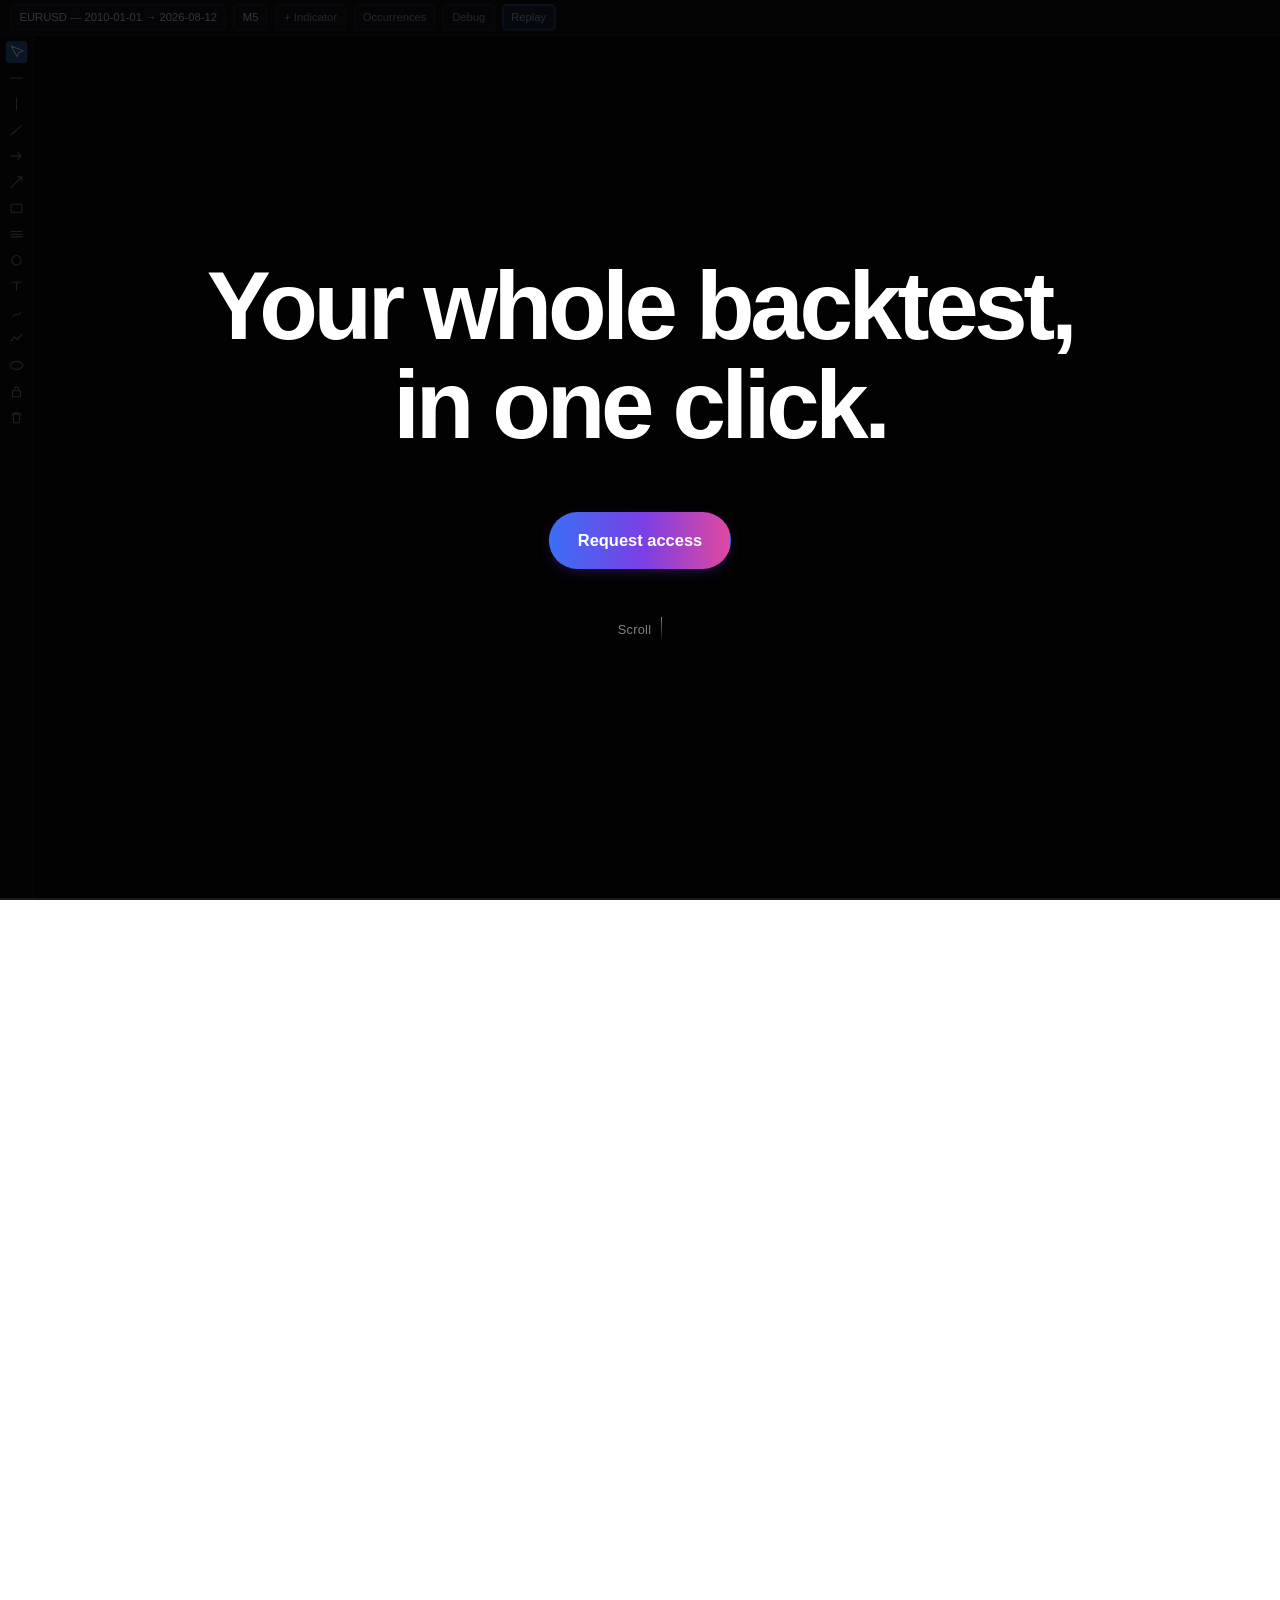
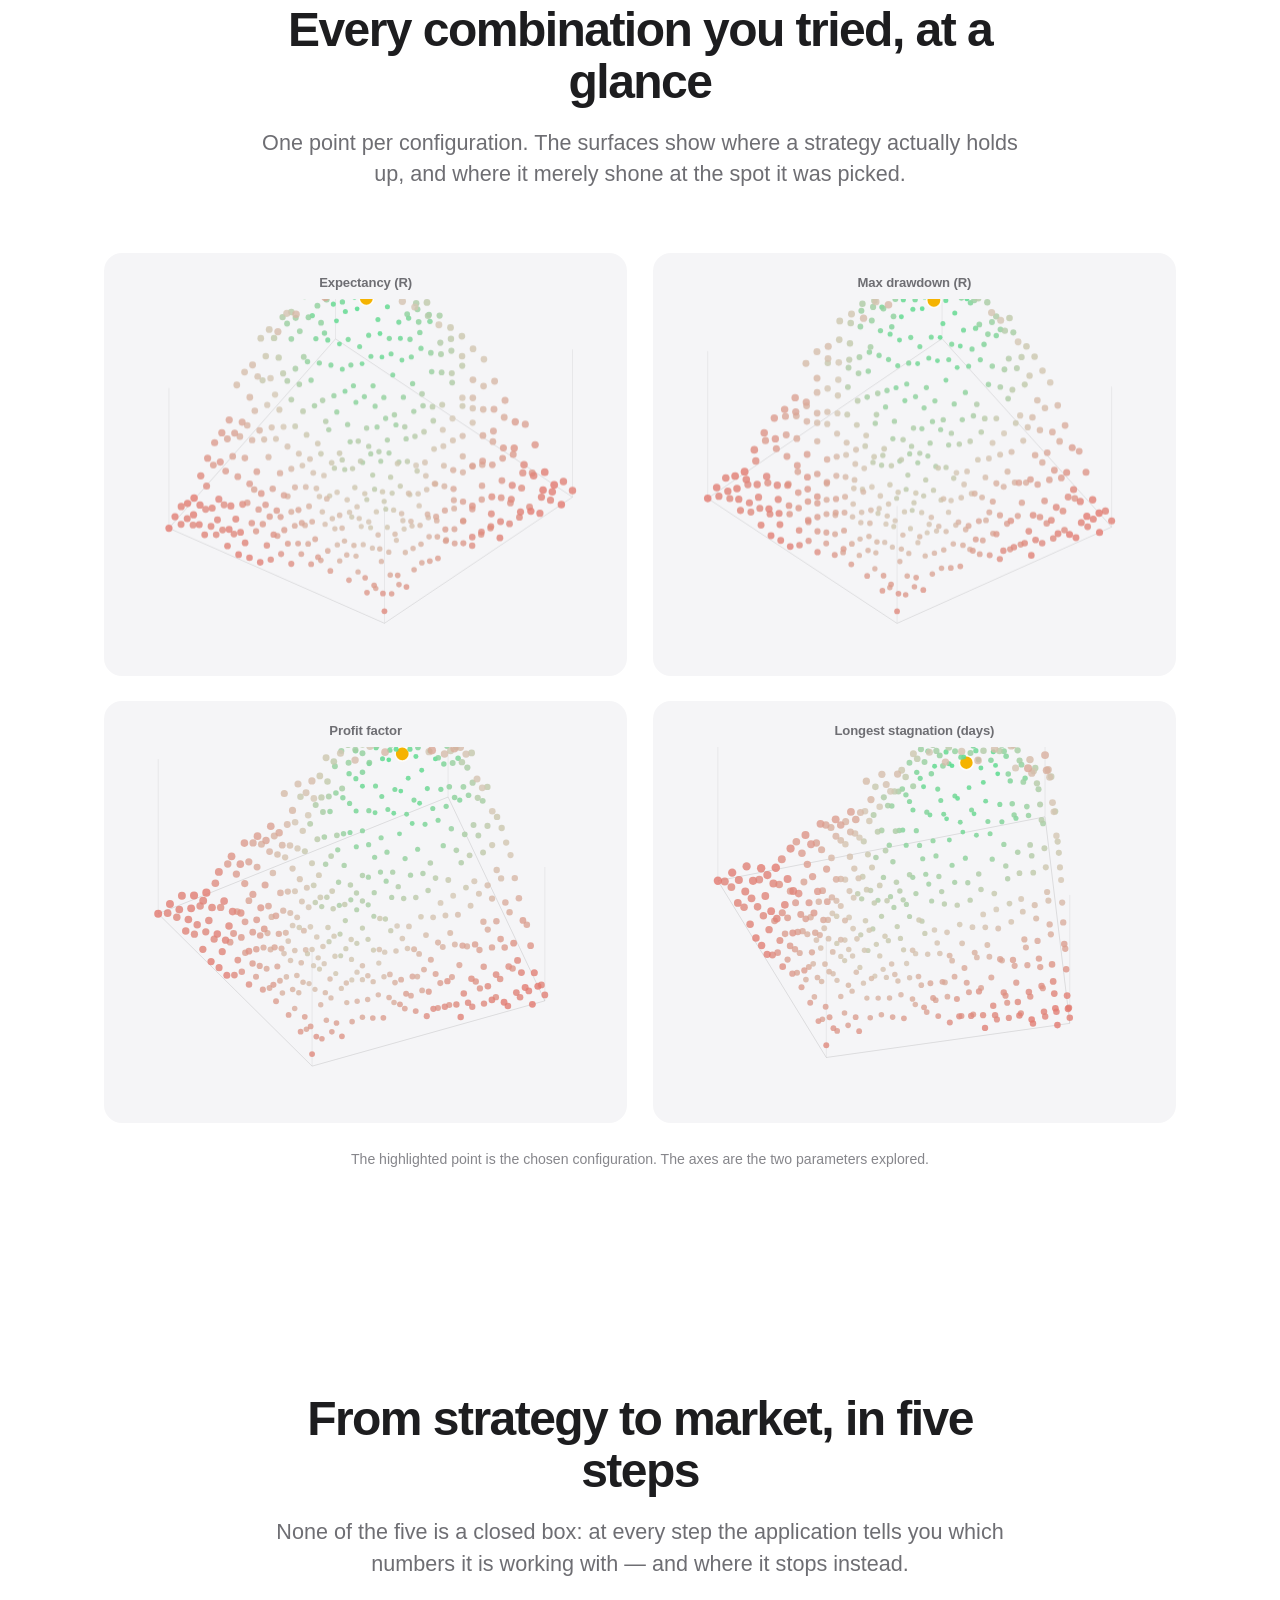
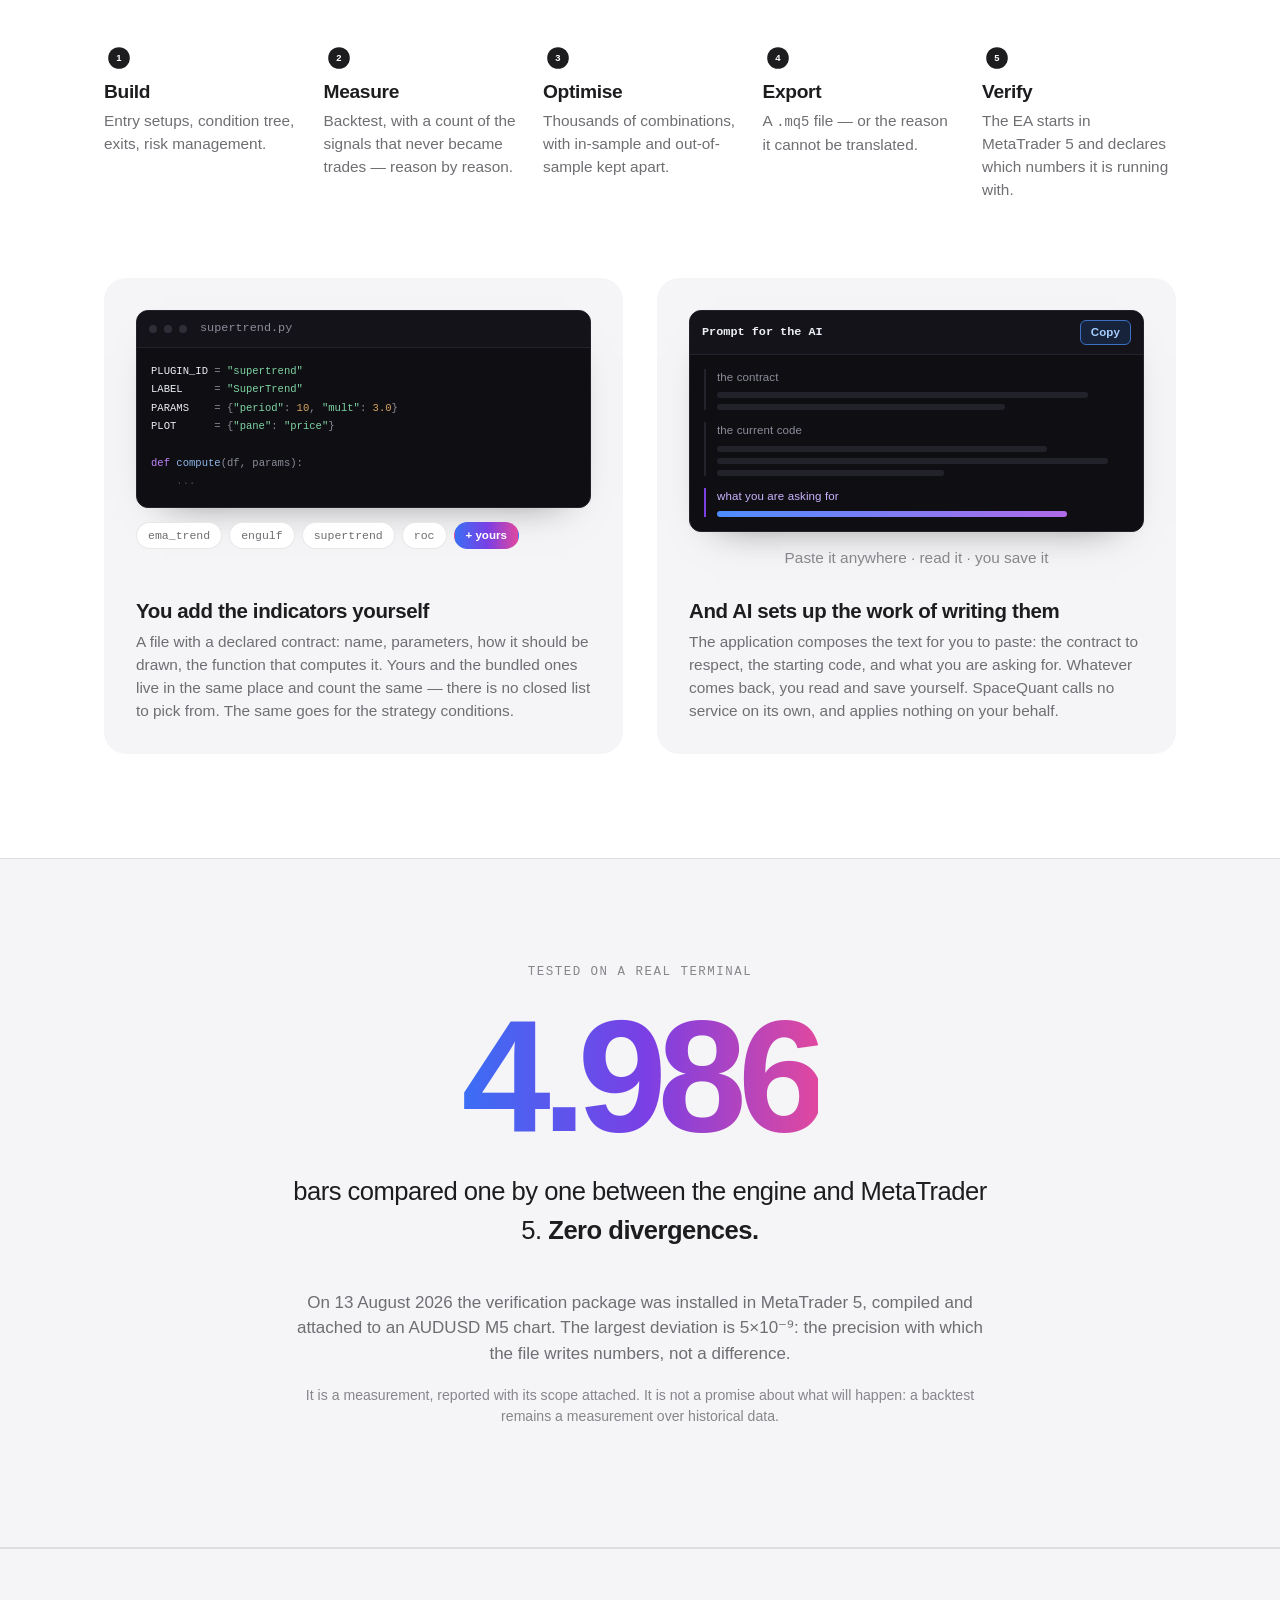
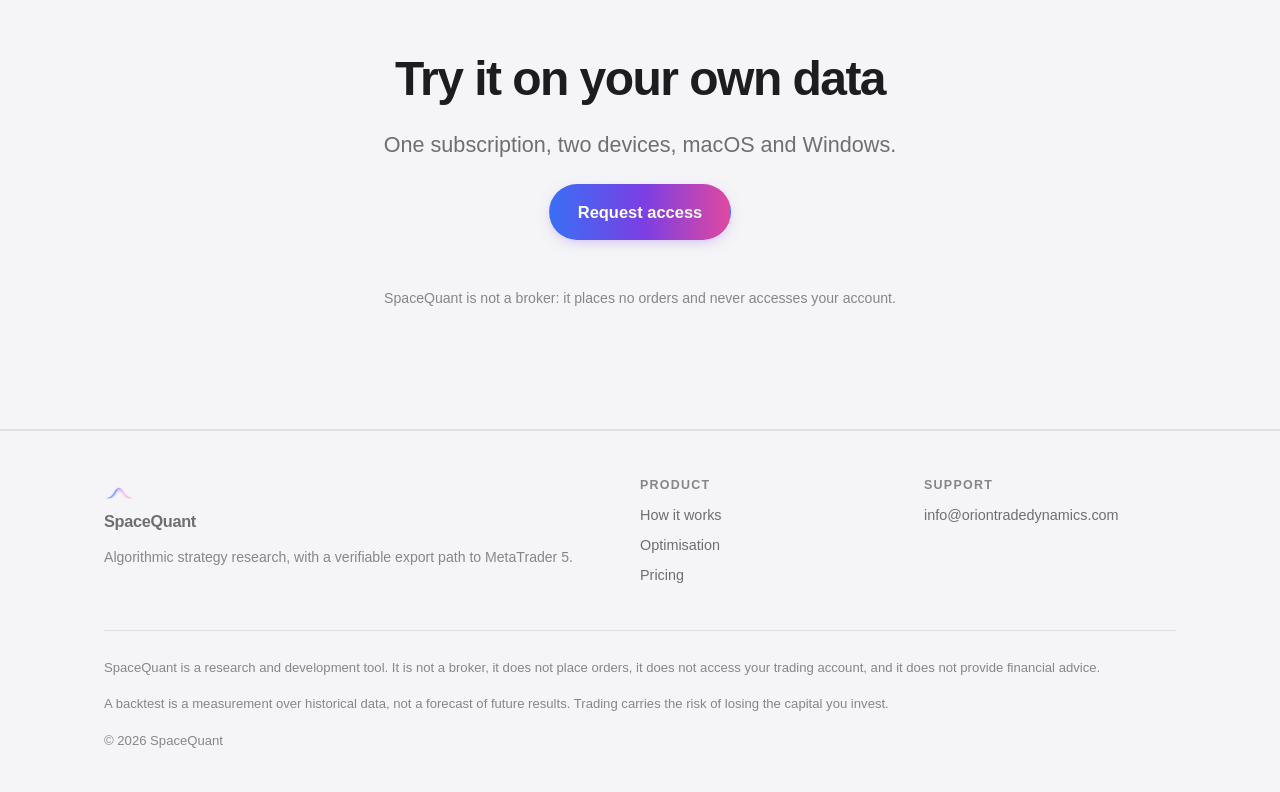
==== index.html @ 2fca9022 "Sito SpaceQuant — prima pubblicazione Tre pagine statiche più la 404, senza build e senza dipendenze" ====
<!DOCTYPE html>
<html lang="it">
<head>
<meta charset="utf-8">
<meta name="viewport" content="width=device-width, initial-scale=1">
<!-- Titolo e descrizione passano dal dizionario come tutto il resto: sono le due
     stringhe più lette del sito — scheda del browser, risultato di ricerca,
     anteprima di un link condiviso — e restavano in italiano anche in inglese.
     Funzionano con gli stessi attributi del resto della pagina: `textContent`
     su <title> cambia il titolo, `content` sulla meta cambia la descrizione. -->
<title data-i18n="head.home.t">SpaceQuant — ricerca su strategie algoritmiche per MetaTrader 5</title>
<meta name="description" data-i18n-attr="content:head.home.d" content="Piattaforma desktop di ricerca su strategie di trading algoritmico che esporta Expert Advisor per MetaTrader 5. Quando qualcosa non è calcolabile, lo dichiara invece di inventare un numero.">
<link rel="icon" href="assets/img/logo-small.png">
<link rel="apple-touch-icon" href="assets/img/apple-touch-icon.png">
<meta name="theme-color" content="#ffffff">

<!-- COME APPARE IL SITO FUORI DAL SITO — motori di ricerca e anteprima dei link.
     ⚠️ Questi valori NON possono passare dal dizionario: i crawler dei social
     non eseguono JavaScript, quindi leggono ciò che è scritto qui e basta.
     Restano in italiano, come l'HTML: l'inglese è lo strato che si aggiunge nel
     browser di chi legge, e un crawler non è nel browser di nessuno.

     Gli indirizzi sono ASSOLUTI perché così li vuole la specifica, ed è il
     motivo per cui c'è un comando che li riscrive tutti insieme:
         python tools/dominio.py https://nuovo-indirizzo
     Cambiarli a mano significa dimenticarne uno, e un og:image sbagliato non dà
     errore: dà semplicemente un'anteprima vuota. -->
<link rel="canonical" href="https://alessandroarzuffispacetraders.github.io/spacequant-sito/">
<meta property="og:type" content="website">
<meta property="og:site_name" content="SpaceQuant">
<meta property="og:locale" content="it_IT">
<meta property="og:locale:alternate" content="en_GB">
<meta property="og:title" content="SpaceQuant — ricerca su strategie algoritmiche per MetaTrader 5">
<meta property="og:description" content="Piattaforma desktop di ricerca su strategie di trading algoritmico che esporta Expert Advisor per MetaTrader 5. Quando qualcosa non è calcolabile, lo dichiara invece di inventare un numero.">
<meta property="og:url" content="https://alessandroarzuffispacetraders.github.io/spacequant-sito/">
<meta property="og:image" content="https://alessandroarzuffispacetraders.github.io/spacequant-sito/assets/img/social-card.jpg">
<meta property="og:image:width" content="1200">
<meta property="og:image:height" content="630">
<meta property="og:image:alt" content="SpaceQuant Algo">
<meta name="twitter:card" content="summary_large_image">

<link rel="stylesheet" href="assets/style.css">
</head>
<body>

<!-- ===================== HEADER ===================== -->
<header class="site-header">
  <div class="wrap">
    <a class="brand" href="index.html">
      <img src="assets/img/logo-small.png" alt="">
      <span>SpaceQuant</span>
    </a>
    <nav class="nav">
      <a class="hide-sm" href="#come-funziona" data-i18n="nav.how">Come funziona</a>
      <a class="hide-sm" href="#ottimizzazione" data-i18n="nav.opt">Ottimizzazione</a>
      <a href="pricing.html" data-i18n="nav.pricing">Abbonamento</a>
      <div class="lang" role="group" aria-label="Lingua / Language">
        <button type="button" data-lang="it" aria-pressed="true">IT</button>
        <button type="button" data-lang="en" aria-pressed="false">EN</button>
      </div>
    </nav>
  </div>
</header>

<main>

<!-- =========================================================================
     APERTURA CINEMATICA
     Una pista di scorrimento in cui la scena resta ferma e avanza il contenuto:
     il backtest va in replay mentre l'utente scorre, e torna indietro se torna
     indietro. Ogni forma visibile è funzione dello scorrimento e di nient'altro
     — vedi assets/cinema.js.

     Il fondo passa dal nero dell'applicazione al bianco della pagina proprio
     quando compare il portatile: da lì in poi il sito è chiaro.

     Senza JavaScript, o con animazioni ridotte richieste dal sistema, questa
     sezione diventa statica: titolo, schermata ferma e le quattro capacità in
     elenco. Il contenuto è lo stesso, cambia solo il modo di attraversarlo.
     ========================================================================= -->
<section class="cine" id="cine">
  <div class="cine-track" id="cine-track">
    <div class="cine-stage">

      <!-- Il fondo: nero finché si guarda dentro l'applicazione, bianco da
           quando la si vede da fuori, appoggiata sul portatile. -->
      <div class="cine-bg" aria-hidden="true"></div>

      <!-- Il marchio, gigante, dietro al portatile che si allontana -->
      <div class="cine-logo" aria-hidden="true">
        <img src="assets/img/logo_watermark.png" alt="">
        <span class="cine-logo-word">SpaceQuant</span>
      </div>

      <!-- 1. Il titolo d'apertura -->
      <div class="cine-title" id="cine-title">
        <div class="wrap">
          <h1 data-i18n-html="home.hero.h1">Tutto il tuo backtest,<br>in un solo click.</h1>
          <div class="btn-row hero-cta">
            <a class="btn btn-primary btn-lg" href="pricing.html" data-i18n="home.hero.cta1">Richiedi l'accesso</a>
          </div>
          <p class="cine-hint" id="cine-hint">
            <span data-i18n="home.cine.hint">Scorri</span>
            <span class="cine-hint-arrow" aria-hidden="true"></span>
          </p>
        </div>
      </div>

      <!-- 2. La scena -->
      <div class="cine-zoom" id="cine-zoom">
        <div class="mac" id="mac">

          <div class="mac-lid">
            <div class="mac-screen">
              <span class="mac-camera" aria-hidden="true"></span>
              <div class="app" id="app">

                <div class="app-bar">
                  <span class="app-sel">EURUSD — 2010-01-01 → 2026-08-12</span>
                  <span class="app-sel app-sel-sm">M5</span>
                  <span class="app-btn">+ <span data-i18n="home.app.indicator">Indicatore</span></span>
                  <span class="app-btn" data-i18n="home.app.occurrences">Occorrenze</span>
                  <span class="app-btn hide-sm" data-i18n="home.app.debug">Debug</span>
                  <span class="app-btn app-btn-on" data-i18n="home.app.replay">Replay</span>
                </div>

                <div class="app-body">
                  <!-- Barra strumenti di disegno, come nell'applicazione -->
                  <div class="app-side" id="app-side" aria-hidden="true"></div>

                  <div class="app-chart" id="app-chart">
                    <!-- Due strati: il testo delle capacità passa in mezzo, così
                         una parte del grafico gli scorre dietro e una davanti. -->
                    <canvas id="chart-back"></canvas>

                    <div class="cine-captions" id="cine-captions">
                      <article class="cap" data-cap="1">
                        <h2 data-i18n="home.cap1.t">Cerca nei mercati</h2>
                        <p data-i18n="home.cap1.b">Una condizione, tutta la storia: quante volte è successa e cosa è successo dopo.</p>
                      </article>
                      <article class="cap" data-cap="2">
                        <h2 data-i18n="home.cap2.t">Ottimizza le strategie</h2>
                        <p data-i18n="home.cap2.b">Migliaia di combinazioni, con in-sample e out-of-sample tenuti separati.</p>
                      </article>
                      <article class="cap" data-cap="3">
                        <h2 data-i18n="home.cap3.t">Componi portafogli</h2>
                        <p data-i18n="home.cap3.b">Più strategie, più mercati, un conto solo. E si vede come convivono.</p>
                      </article>
                      <article class="cap" data-cap="4">
                        <h2 data-i18n="home.cap4.t">Esporta in MQL5</h2>
                        <!-- Spazio unificatore fra «MetaTrader» e «5»: senza, la
                             riga andava a capo lasciando sotto il solo «5.» —
                             un numero orfano, per giunta l'ultima cosa che si
                             legge della sequenza. -->
                        <p data-i18n="home.cap4.b">La strategia diventa un Expert Advisor che opera da solo su MetaTrader&nbsp;5.</p>
                      </article>
                    </div>

                    <canvas id="chart-front"></canvas>

                    <!-- Pannelli dell'applicazione, uno per capacità -->
                    <div class="panel panel-opt" id="panel-opt" hidden>
                      <div class="panel-head">
                        <span data-i18n="home.panel.opt.t">Ottimizzazione</span>
                        <span class="panel-num" id="opt-count">0</span>
                      </div>
                      <div class="opt-grid" id="opt-grid"></div>
                    </div>

                    <div class="panel panel-pf" id="panel-pf" hidden>
                      <div class="panel-head"><span data-i18n="home.panel.pf.t">Portafoglio</span></div>
                      <svg class="pf-svg" viewBox="0 0 240 96" preserveAspectRatio="none" aria-hidden="true">
                        <path class="pf-line pf-1" d="" fill="none"></path>
                        <path class="pf-line pf-2" d="" fill="none"></path>
                        <path class="pf-line pf-3" d="" fill="none"></path>
                      </svg>
                    </div>

                    <div class="panel panel-mql" id="panel-mql" hidden>
                      <div class="panel-head">
                        <span class="mql-file">SQ_EMA_CROSS_a7f31c04.mq5</span>
                      </div>
                      <pre class="mql-code" id="mql-code"></pre>
                    </div>
                  </div>
                </div>
              </div>
            </div>
          </div>

          <!-- Base del portatile: cerniera, corpo e incavo di apertura -->
          <div class="mac-base" aria-hidden="true">
            <span class="mac-hinge"></span>
            <span class="mac-notch"></span>
          </div>
          <!-- I piedini di gomma. Stanno FUORI da .mac-base perché quella è
               ritagliata in trapezio, e il ritaglio taglierebbe anche loro.
               Due e non quattro: la vista è frontale. -->
          <span class="mac-foot mac-foot-l" aria-hidden="true"></span>
          <span class="mac-foot mac-foot-r" aria-hidden="true"></span>
        </div>
      </div>

      <!-- 3. Avanzamento della sequenza -->
      <div class="cine-rail" id="cine-rail" aria-hidden="true">
        <span class="cine-rail-fill" id="cine-rail-fill"></span>
      </div>

    </div>
  </div>
</section>

<!-- ===================== OTTIMIZZAZIONE IN 3D =====================
     Quattro nuvole di punti: ogni punto è una combinazione di parametri
     provata, e ruotano lentamente mentre la pagina scorre. Disegnate in
     canvas da assets/space3d.js. -->
<section class="opt3d" id="ottimizzazione">
  <div class="wrap">
    <header class="sec-head">
      <h2 data-i18n="home.opt.title">Ogni combinazione provata, in un colpo d'occhio</h2>
      <p class="lead" data-i18n="home.opt.sub">
        Un punto per configurazione. Le superfici mostrano dove una strategia
        regge davvero e dove invece brillava solo nel punto in cui era stata
        scelta.
      </p>
    </header>

    <div class="opt3d-grid" id="opt3d-grid">
      <figure class="opt3d-cell">
        <figcaption data-i18n="home.opt.m1">Expectancy (R)</figcaption>
        <canvas class="opt3d-canvas" data-metric="0"></canvas>
      </figure>
      <figure class="opt3d-cell">
        <figcaption data-i18n="home.opt.m2">Max drawdown (R)</figcaption>
        <canvas class="opt3d-canvas" data-metric="1"></canvas>
      </figure>
      <figure class="opt3d-cell">
        <figcaption data-i18n="home.opt.m3">Profit factor</figcaption>
        <canvas class="opt3d-canvas" data-metric="2"></canvas>
      </figure>
      <figure class="opt3d-cell">
        <figcaption data-i18n="home.opt.m4">Stagnazione più lunga (giorni)</figcaption>
        <canvas class="opt3d-canvas" data-metric="3"></canvas>
      </figure>
    </div>

    <p class="opt3d-note t3 text-small" data-i18n="home.opt.note">
      Il punto in evidenza è la configurazione scelta. Gli assi sono i due
      parametri esplorati.
    </p>
  </div>
</section>

<!-- ===================== DALLA STRATEGIA AL MERCATO =====================
     Sta PRIMA della misura sul terminale, non dopo: quel numero — 4.986 barre,
     zero divergenze — è la verifica dell'ultimo dei cinque passaggi, e senza
     sapere quali sono i cinque non si capisce di cosa sia la prova. -->
<section id="come-funziona">
  <div class="wrap">
    <header class="sec-head">
      <h2 data-i18n="home.how.title">Dalla strategia al mercato, in cinque passaggi</h2>
      <p class="lead" data-i18n="home.how.lead">
        Nessuno dei cinque è una scatola chiusa: a ogni passaggio l'applicazione
        dice con quali numeri sta lavorando, e dove invece si ferma.
      </p>
    </header>

    <div class="flow">
      <div class="flow-step">
        <span class="flow-n">1</span>
        <h3 data-i18n="home.how.s1.t">Costruisci</h3>
        <p data-i18n="home.how.s1.b">Setup di ingresso, albero delle condizioni, uscite, gestione del rischio.</p>
      </div>
      <div class="flow-step">
        <span class="flow-n">2</span>
        <h3 data-i18n="home.how.s2.t">Misuri</h3>
        <p data-i18n="home.how.s2.b">Backtest, con il conto dei segnali che non sono diventati trade — motivo per motivo.</p>
      </div>
      <div class="flow-step">
        <span class="flow-n">3</span>
        <h3 data-i18n="home.how.s3.t">Ottimizzi</h3>
        <p data-i18n="home.how.s3.b">Migliaia di combinazioni, con in-sample e out-of-sample tenuti separati.</p>
      </div>
      <div class="flow-step">
        <span class="flow-n">4</span>
        <h3 data-i18n="home.how.s4.t">Esporti</h3>
        <p data-i18n-html="home.how.s4.b">Un file <code>.mq5</code>, oppure il motivo per cui non è traducibile.</p>
      </div>
      <div class="flow-step">
        <span class="flow-n">5</span>
        <h3 data-i18n="home.how.s5.t">Verifichi</h3>
        <p data-i18n="home.how.s5.b">L'EA parte su MetaTrader&nbsp;5 e dichiara con quali numeri sta girando.</p>
      </div>
    </div>

    <!-- Le due cose che il percorso non dice. Sono disegnate, non raccontate:
         un indicatore è un file con un contratto, e il modo più corto di dirlo
         è farlo vedere. Ciò che compare dentro i due pannelli è codice —
         `PARAMS`, `compute`, i nomi dei file — e il codice non si traduce:
         restano uguali in italiano e in inglese, come nell'applicazione. -->
    <div class="feat-pair">

      <article class="feat">
        <div class="feat-art" aria-hidden="true">
          <div class="mock">
            <div class="mock-bar">
              <span class="mock-dot"></span><span class="mock-dot"></span><span class="mock-dot"></span>
              <span class="mock-name">supertrend.py</span>
            </div>
            <pre class="mock-code"><span class="c-k">PLUGIN_ID</span> = <span class="c-s">"supertrend"</span>
<span class="c-k">LABEL</span>     = <span class="c-s">"SuperTrend"</span>
<span class="c-k">PARAMS</span>    = {<span class="c-s">"period"</span>: <span class="c-n">10</span>, <span class="c-s">"mult"</span>: <span class="c-n">3.0</span>}
<span class="c-k">PLOT</span>      = {<span class="c-s">"pane"</span>: <span class="c-s">"price"</span>}

<span class="c-d">def</span> <span class="c-f">compute</span>(df, params):
    <span class="c-c">...</span></pre>
          </div>
          <div class="chips">
            <span class="chip">ema_trend</span>
            <span class="chip">engulf</span>
            <span class="chip">supertrend</span>
            <span class="chip">roc</span>
            <span class="chip chip-new" data-i18n="home.feat.ind.chip">+ il tuo</span>
          </div>
        </div>
        <h3 data-i18n="home.feat.ind.t">Gli indicatori li aggiungi tu</h3>
        <p data-i18n="home.feat.ind.b">
          Un file con un contratto dichiarato: nome, parametri, come va
          disegnato, la funzione che lo calcola. I tuoi e quelli in dotazione
          stanno nello stesso posto e valgono uguale — non c'è un elenco chiuso
          dal quale scegliere. Lo stesso vale per le condizioni della strategia.
        </p>
      </article>

      <article class="feat">
        <div class="feat-art" aria-hidden="true">
          <div class="mock">
            <div class="mock-bar">
              <span class="mock-name mock-name-lead" data-i18n="home.feat.ai.panel">Prompt per l'AI</span>
              <span class="mock-btn" data-i18n="home.feat.ai.copy">Copia</span>
            </div>
            <div class="mock-body">
              <div class="pblock">
                <span class="ptag" data-i18n="home.feat.ai.tag1">il contratto</span>
                <span class="pline w90"></span><span class="pline w70"></span>
              </div>
              <div class="pblock">
                <span class="ptag" data-i18n="home.feat.ai.tag2">il codice attuale</span>
                <span class="pline w80"></span><span class="pline w95"></span><span class="pline w55"></span>
              </div>
              <div class="pblock pblock-you">
                <span class="ptag ptag-you" data-i18n="home.feat.ai.tag3">la tua richiesta</span>
                <span class="pline pline-you w85"></span>
              </div>
            </div>
          </div>
          <p class="feat-note" data-i18n="home.feat.ai.note">
            Incolli dove vuoi · rileggi · salvi tu
          </p>
        </div>
        <h3 data-i18n="home.feat.ai.t">E per scriverli, l'AI prepara il lavoro</h3>
        <p data-i18n="home.feat.ai.b">
          L'applicazione compone il testo da incollare: il contratto da
          rispettare, il codice di partenza e la tua richiesta. Quello che torna
          lo rileggi e lo salvi tu. SpaceQuant non chiama nessun servizio per
          conto suo e non applica niente al posto tuo.
        </p>
      </article>

    </div>
  </div>
</section>

<!-- ===================== LA MISURA ===================== -->
<section class="bg-soft" id="misura">
  <div class="wrap-narrow center">
    <p class="eyebrow" data-i18n="home.measure.eyebrow">Provato su un terminale vero</p>
    <h2 class="measure-big"><span class="gradient-text">4.986</span></h2>
    <p class="measure-cap" data-i18n-html="home.measure.cap">
      barre confrontate una per una fra il motore e MetaTrader 5.
      <strong>Zero divergenze.</strong>
    </p>
    <p data-i18n="home.measure.p1">
      Il 13 agosto 2026 il pacchetto di verifica è stato installato in
      MetaTrader 5, compilato e messo su un grafico AUDUSD M5. Lo scarto massimo
      è 5×10⁻⁹: la precisione con cui il file scrive i numeri, non una
      differenza.
    </p>
    <p class="text-small t3" data-i18n="home.measure.note">
      È una misura, riportata con il suo perimetro. Non è una promessa su quello
      che accadrà: un backtest resta una misura su dati storici.
    </p>
  </div>
</section>

<!-- ===================== CHIUSURA ===================== -->
<section class="bg-soft">
  <div class="wrap-narrow center">
    <h2 data-i18n="home.end.title">Provalo sui tuoi dati</h2>
    <p class="lead" data-i18n="home.end.sub">
      Un abbonamento, due dispositivi, macOS e Windows.
    </p>
    <div class="btn-row" style="justify-content:center">
      <a class="btn btn-primary btn-lg" href="pricing.html" data-i18n="home.hero.cta1">Richiedi l'accesso</a>
    </div>
    <p class="text-small t3 mt-3" data-i18n="home.end.note">
      SpaceQuant non è un broker: non esegue ordini e non accede al tuo conto.
    </p>
  </div>
</section>

</main>

<!-- ===================== FOOTER ===================== -->
<footer class="site-footer">
  <div class="wrap">
    <div class="footer-grid">
      <div>
        <a class="brand" href="index.html" style="margin-bottom:14px">
          <img src="assets/img/logo-small.png" alt="">
          <span>SpaceQuant</span>
        </a>
        <p class="text-small t3" data-i18n="ft.tag">
          Ricerca su strategie algoritmiche, con export verificabile verso
          MetaTrader 5.
        </p>
      </div>
      <div>
        <h4 data-i18n="ft.product">Prodotto</h4>
        <a href="index.html#come-funziona" data-i18n="nav.how">Come funziona</a>
        <a href="index.html#ottimizzazione" data-i18n="nav.opt">Ottimizzazione</a>
        <a href="pricing.html" data-i18n="nav.pricing">Abbonamento</a>
        </div>
      <div>
        <h4 data-i18n="ft.support">Assistenza</h4>
        <a data-cfg-href="supportEmail" href="#"><span data-cfg="supportEmail">da definire</span></a>
      </div>
    </div>
    <div class="disclaimer">
      <p data-i18n="ft.d1">
        SpaceQuant è uno strumento di ricerca e di sviluppo. Non è un broker, non
        esegue ordini, non accede al tuo conto di trading e non fornisce
        consulenza finanziaria.
      </p>
      <p data-i18n="ft.d2">
        Un backtest è una misura su dati storici e non è una previsione dei
        risultati futuri. Fare trading comporta il rischio di perdere il capitale
        investito.
      </p>
      <p class="t3">© 2026 SpaceQuant</p>
    </div>
  </div>
</footer>

<script src="assets/config.js"></script>
<script src="assets/i18n.js"></script>
<script src="assets/site.js"></script>
<script src="assets/cinema.js"></script>
<script src="assets/space3d.js"></script>
<script src="assets/flow.js"></script>
</body>
</html>
---- assets/style.css ----
/* =============================================================================
   SpaceQuant — sistema di stile del sito di marketing
   Dark-first: il marchio vive su fondo nero (la curva a particelle del logo).
   Nessuna dipendenza esterna — nessun font remoto, nessun CDN.
   ============================================================================= */

/* --- 1. Token ------------------------------------------------------------
   Il sito vive su bianco; l'unica zona scura è l'applicazione ricostruita
   nella sequenza d'apertura, che è scura perché lo è davvero.
   ------------------------------------------------------------------------- */
:root {
  --bg:        #ffffff;
  --bg-soft:   #f5f5f7;
  --surface:   #ffffff;
  --surface-2: #f5f5f7;
  --border:    rgba(0, 0, 0, .09);
  --border-2:  rgba(0, 0, 0, .16);

  --text: #1d1d1f;
  --t2:   #6e6e73;
  --t3:   #86868b;

  --blue:    #3b6ef5;
  --violet:  #7b3fe4;
  --magenta: #e0489f;

  --green: #34c759;
  --amber: #c77700;
  --red:   #e03131;

  /* Le candele del grafico: gli stessi valori del tema scuro dell'app */
  --candle-up:   #4ade80;
  --candle-down: #f87171;

  --grad: linear-gradient(90deg, #3b6ef5 0%, #7b3fe4 52%, #e0489f 100%);

  --r:   12px;
  --r-l: 18px;

  --mono: ui-monospace, SFMono-Regular, "SF Mono", Menlo, Consolas, monospace;
  --sans: -apple-system, BlinkMacSystemFont, "SF Pro Display", "SF Pro Text",
          "Helvetica Neue", Helvetica, Arial, sans-serif;

  --wrap: 1120px;
  --wrap-narrow: 760px;

  /* Altezza dell'intestazione. È una variabile perché la sequenza d'apertura
     deve risalire esattamente di tanto per partire dal bordo dello schermo. */
  --header-h: 62px;

  --ease: cubic-bezier(.4, 0, .2, 1);
}

/* --- 2. Base ------------------------------------------------------------- */
*, *::before, *::after { box-sizing: border-box; }

html { scroll-behavior: smooth; -webkit-text-size-adjust: 100%; }

body {
  margin: 0;
  background: var(--bg);
  color: var(--text);
  font-family: var(--sans);
  font-size: 17px;
  line-height: 1.5;
  -webkit-font-smoothing: antialiased;
  overflow-x: hidden;
}

h1, h2, h3, h4 { line-height: 1.08; margin: 0 0 .5em; font-weight: 600; letter-spacing: -.022em; }
h1 { font-size: clamp(2.6rem, 7vw, 5rem); letter-spacing: -.04em; }
h2 { font-size: clamp(1.9rem, 4.2vw, 3rem); letter-spacing: -.032em; }
h3 { font-size: 1.2rem; letter-spacing: -.018em; }
p  { margin: 0 0 1.1em; color: var(--t2); }
a  { color: var(--blue); text-decoration: none; }
a:hover { text-decoration: underline; }
strong { color: var(--text); font-weight: 620; }
code, kbd, samp { font-family: var(--mono); font-size: .9em; }
img { max-width: 100%; height: auto; display: block; }
hr { border: 0; border-top: 1px solid var(--border); margin: 3rem 0; }

/* L'attributo `hidden` deve avere sempre l'ultima parola. Senza questa riga,
   qualunque regola d'autore con un `display` esplicito (.plan-price, .cap, i
   pannelli…) lo sovrascrive, perché una regola del foglio di stile batte quella
   del browser: l'elemento resta a schermo pur essendo marcato nascosto. */
[hidden] { display: none !important; }

::selection { background: rgba(123, 63, 228, .18); }

:focus-visible {
  outline: 2px solid var(--blue);
  outline-offset: 3px;
  border-radius: 4px;
}

/* --- 3. Impaginazione ---------------------------------------------------- */
.wrap        { max-width: var(--wrap); margin: 0 auto; padding: 0 24px; }
.wrap-narrow { max-width: var(--wrap-narrow); margin: 0 auto; padding: 0 24px; }

section { padding: clamp(3.5rem, 9vw, 6.5rem) 0; }
section.tight { padding: clamp(2.5rem, 6vw, 4rem) 0; }
.bg-soft { background: var(--bg-soft); border-block: 1px solid var(--border); }

.eyebrow {
  font-family: var(--mono);
  font-size: .78rem;
  letter-spacing: .12em;
  text-transform: uppercase;
  color: var(--t3);
  margin-bottom: .9rem;
}

.lead { font-size: clamp(1.1rem, 1.9vw, 1.35rem); color: var(--t2); line-height: 1.45; }

.grid { display: grid; gap: 20px; }
@media (min-width: 720px) {
  .grid-2 { grid-template-columns: repeat(2, 1fr); }
  .grid-3 { grid-template-columns: repeat(3, 1fr); }
}

/* --- 4. Header ----------------------------------------------------------- */
.site-header {
  position: sticky; top: 0; z-index: 50;
  background: rgba(255, 255, 255, .72);
  backdrop-filter: saturate(180%) blur(20px);
  border-bottom: 1px solid var(--border);
}
.site-header .wrap {
  display: flex; align-items: center; gap: 22px;
  height: var(--header-h);
}
.brand {
  display: flex; align-items: center; gap: 10px;
  color: var(--text); font-weight: 640; letter-spacing: -.02em;
  text-decoration: none; font-size: 1.02rem;
}
.brand:hover { text-decoration: none; }
.brand img { width: 30px; height: 30px; border-radius: 7px; }

.nav { display: flex; align-items: center; gap: 20px; margin-left: auto; }
.nav a { color: var(--t2); font-size: .93rem; }
.nav a:hover { color: var(--text); text-decoration: none; }
.nav a[aria-current="page"] { color: var(--text); }

/* Selettore di lingua */
.lang {
  display: inline-flex; align-items: center;
  border: 1px solid var(--border-2); border-radius: 999px;
  padding: 2px; gap: 2px;
}
.lang button {
  font: inherit; font-size: .76rem; font-weight: 600;
  letter-spacing: .04em;
  background: none; border: 0; color: var(--t3);
  padding: 3px 9px; border-radius: 999px; cursor: pointer;
  transition: color .15s, background .15s;
}
.lang button:hover { color: var(--text); }
.lang button[aria-pressed="true"] { background: var(--surface-2); color: var(--text); }

@media (max-width: 700px) {
  .nav { gap: 14px; }
  .nav a.hide-sm { display: none; }
}

/* --- 5. Bottoni ---------------------------------------------------------- */
.btn {
  display: inline-flex; align-items: center; justify-content: center;
  gap: 9px;
  font: inherit; font-size: .97rem; font-weight: 600;
  padding: 11px 22px;
  border-radius: 980px;
  border: 1px solid transparent;
  cursor: pointer;
  text-decoration: none;
  transition: transform .12s, box-shadow .2s, background .2s, border-color .2s;
  white-space: nowrap;
}
.btn:hover { text-decoration: none; transform: translateY(-1px); }
.btn:active { transform: translateY(0); }

.btn-primary {
  background: var(--grad);
  color: #fff;
  box-shadow: 0 4px 16px -6px rgba(123, 63, 228, .5);
}
.btn-primary:hover { box-shadow: 0 8px 24px -8px rgba(123, 63, 228, .65); }

.btn-solid { background: var(--text); color: var(--bg); }
.btn-solid:hover { background: #fff; }

.btn-ghost {
  background: transparent; color: var(--text);
  border-color: var(--border-2);
}
.btn-ghost:hover { background: var(--surface-2); }

.btn-lg { font-size: 1.03rem; padding: 15px 28px; }
.btn-sm { font-size: .87rem; padding: 8px 15px; }
.btn-block { width: 100%; }

.btn-row { display: flex; flex-wrap: wrap; gap: 12px; align-items: center; }

/* --- 6. Card ------------------------------------------------------------- */
.card {
  background: var(--bg-soft);
  border: 0;
  border-radius: var(--r-l);
  padding: 30px;
}
.card h3 { margin-bottom: .45em; }
.card p:last-child { margin-bottom: 0; }

.card-accent { position: relative; overflow: hidden; }
.card-accent::before {
  content: ""; position: absolute; inset: 0 0 auto 0; height: 2px;
  background: var(--grad);
}

/* --- 7. Riquadri di nota ------------------------------------------------- */
.note {
  border: 0;
  border-left: 3px solid var(--border-2);
  border-radius: 0 var(--r) var(--r) 0;
  background: var(--bg-soft);
  padding: 18px 20px;
  margin: 1.6rem 0;
  font-size: .96rem;
}
.note p:last-child { margin-bottom: 0; }
.note-title {
  display: flex; align-items: center; gap: 8px;
  font-weight: 640; color: var(--text); margin-bottom: .5em;
}
.note-warn  { border-left-color: var(--amber); }
.note-warn  .note-title { color: var(--amber); }
.note-info  { border-left-color: var(--blue); }
.note-info  .note-title { color: var(--blue); }
.note-ok    { border-left-color: var(--green); }
.note-ok    .note-title { color: var(--green); }

/* --- 8. Tipografia di supporto ------------------------------------------- */
.quote {
  font-size: clamp(1.35rem, 3.2vw, 1.95rem);
  line-height: 1.35;
  font-weight: 620;
  letter-spacing: -.025em;
  color: var(--text);
  margin: 0 0 1.2em;
}
.gradient-text {
  background: var(--grad);
  -webkit-background-clip: text; background-clip: text;
  color: transparent;
}

.mono-label {
  font-family: var(--mono);
  font-size: .8rem;
  color: var(--t3);
}

/* Blocco a larghezza fissa per output tecnico */
.pre {
  font-family: var(--mono);
  font-size: .84rem;
  line-height: 1.7;
  background: var(--bg-soft);
  border: 1px solid var(--border);
  border-radius: var(--r);
  padding: 16px 18px;
  overflow-x: auto;
  color: var(--t2);
  white-space: pre;
}
.pre .hl { color: var(--text); font-weight: 600; }
.pre .ok { color: var(--green); }
.pre .no { color: var(--red); }
.pre .am { color: var(--amber); }

/* --- 9. Tabelle ---------------------------------------------------------- */
.table-wrap { overflow-x: auto; border: 1px solid var(--border); border-radius: var(--r-l); }
table { border-collapse: collapse; width: 100%; font-size: .93rem; min-width: 520px; }
th, td { text-align: left; padding: 13px 16px; border-bottom: 1px solid var(--border); }
th { color: var(--t3); font-weight: 600; font-size: .8rem; text-transform: uppercase; letter-spacing: .06em; }
tr:last-child td { border-bottom: 0; }
td { color: var(--t2); }
td strong { color: var(--text); }

/* --- 10. Elenchi --------------------------------------------------------- */
.list { list-style: none; padding: 0; margin: 0; }
.list li {
  position: relative;
  padding-left: 28px;
  margin-bottom: .7em;
  color: var(--t2);
}
.list li::before {
  content: ""; position: absolute; left: 8px; top: .62em;
  width: 6px; height: 6px; border-radius: 50%;
  background: var(--violet);
}
.list-check li::before {
  content: "✓";
  left: 4px; top: 0; width: auto; height: auto;
  background: none; color: var(--green); font-weight: 700;
}
.list-no li::before {
  content: "✕";
  left: 4px; top: 0; width: auto; height: auto;
  background: none; color: var(--t3); font-weight: 700;
}

/* --- 11. Footer ---------------------------------------------------------- */
.site-footer {
  border-top: 1px solid var(--border);
  background: var(--bg-soft);
  padding: 48px 0 40px;
  font-size: .9rem;
}
.footer-grid {
  display: grid; gap: 32px;
  grid-template-columns: 1fr;
  margin-bottom: 34px;
}
@media (min-width: 720px) { .footer-grid { grid-template-columns: 2fr 1fr 1fr; } }
.footer-grid h4 {
  font-size: .78rem; text-transform: uppercase; letter-spacing: .1em;
  color: var(--t3); font-weight: 600; margin-bottom: 1em;
}
.footer-grid a { display: block; color: var(--t2); margin-bottom: .6em; }
.footer-grid a:hover { color: var(--text); text-decoration: none; }
.disclaimer {
  border-top: 1px solid var(--border);
  padding-top: 26px;
  color: var(--t3);
  font-size: .82rem;
  line-height: 1.7;
}
.disclaimer p { color: var(--t3); }
.disclaimer p:last-child { margin-bottom: 0; }

/* --- 12. Utility --------------------------------------------------------- */
.center     { text-align: center; }
.mb-0       { margin-bottom: 0; }
.mt-3       { margin-top: 3rem; }
.hidden     { display: none !important; }
.text-small { font-size: .88rem; }
.t3         { color: var(--t3); }

.sr-only {
  position: absolute; width: 1px; height: 1px;
  padding: 0; margin: -1px; overflow: hidden;
  clip: rect(0, 0, 0, 0); white-space: nowrap; border: 0;
}

/* Avviso di configurazione mancante — visibile solo finché config.js
   contiene un segnaposto. Non deve mai finire in produzione. */
.todo-flag {
  display: inline-block;
  font-family: var(--mono); font-size: .74rem; font-weight: 600;
  background: rgba(251, 191, 36, .13);
  border: 1px dashed var(--amber);
  color: var(--amber);
  padding: 2px 8px; border-radius: 5px;
  letter-spacing: .02em;
}

@media (prefers-reduced-motion: reduce) {
  html { scroll-behavior: auto; }
  *, *::before, *::after {
    animation-duration: .01ms !important;
    transition-duration: .01ms !important;
  }
}

/* =============================================================================
   13. HOME — hero e statistiche
   ============================================================================= */

.hero-lead { max-width: 640px; }
.hero-cta  { margin-top: 2rem; }

/* --- Statistiche della misura -------------------------------------------- */
.stat-row {
  display: grid; gap: 16px;
  grid-template-columns: repeat(auto-fit, minmax(150px, 1fr));
  margin: 2.2rem 0;
}
.stat {
  background: var(--surface);
  border: 1px solid var(--border);
  border-radius: var(--r-l);
  padding: 22px;
  text-align: center;
}
.stat-n {
  font-size: clamp(1.7rem, 4vw, 2.3rem);
  font-weight: 680;
  letter-spacing: -.03em;
  line-height: 1.1;
  background: var(--grad);
  -webkit-background-clip: text; background-clip: text;
  color: transparent;
}
.stat-l {
  margin: .5em 0 0;
  font-size: .84rem;
  color: var(--t3);
  text-transform: uppercase;
  letter-spacing: .06em;
}

/* =============================================================================
   14. APERTURA CINEMATICA
   -----------------------------------------------------------------------------
   La pista (.cine-track) è alta più schermate: è lo spazio di scorrimento che
   la sequenza consuma. La scena (.cine-stage) resta ferma in vista e cambia
   soltanto il proprio contenuto.

   Le proprietà animate passano tutte da variabili impostate da cinema.js:
     --veil   quanto l'applicazione è velata dietro al titolo d'apertura
     --frame  quanto è comparso il portatile (0 = si guarda dentro lo schermo)
     --light  quanto il fondo è passato dal nero dell'app al bianco della pagina
     --logo   quanto è comparso il marchio dietro al portatile
     --w      larghezza di riferimento della scena: ogni misura del portatile è
              una frazione di questa, così il disegno resta proporzionato a
              qualunque dimensione
   ============================================================================= */

.cine {
  position: relative;
  --veil: 1;
  --frame: 0;
  --light: 0;
  --logo: 0;
  --w: 1180px;

  /* La striscia bianca sopra la scena era la somma di due cose, e servivano
     entrambe le correzioni:
       · l'intestazione è `sticky`, quindi resta nel flusso e occupa la sua
         altezza (più il filo del bordo) anche mentre è fuori campo → si risale
         esattamente di tanto;
       · questa è una `section`, e le sezioni hanno un respiro verticale che qui
         non ha senso: la scena è a tutto schermo, non un blocco di contenuto.
     Il primo fotogramma è quello che si vede appena aperta la pagina: deve
     partire dal bordo dello schermo. */
  margin-top: calc((var(--header-h) + 1px) * -1);
  padding: 0;
}
.cine-track { height: 700vh; position: relative; }

.cine-stage {
  position: sticky;
  top: 0;
  height: 100vh;
  overflow: hidden;
  display: flex;
  align-items: center;
  justify-content: center;
}

/* Il fondo: nero mentre si è dentro l'applicazione, bianco quando la si vede
   da fuori. Il passaggio avviene con il comparire del portatile. */
.cine-bg {
  position: absolute; inset: 0;
  background: #000;
  z-index: 0;
}
.cine-bg::after {
  content: "";
  position: absolute; inset: 0;
  background: #fff;
  opacity: var(--light);
}

/* Il marchio, dietro al portatile.
   La curva a particelle occupa tutto lo schermo; il nome invece va in alto,
   dove il portatile non lo copre — al centro sarebbe dietro allo schermo e
   non si vedrebbe affatto.

   Il PNG è RITAGLIATO sulla curva (lo produce tools/make-watermark.py), quindi
   qui non c'è niente da compensare: l'immagine è il disegno, e si colloca come
   qualunque altra. Prima era quadrata con due terzi di vuoto attorno, e per
   metterla al posto giusto servivano due numeri misurati a mano, ripetuti qui e
   in cinema.js — che è esattamente il genere di cosa che si scolla in silenzio.

   La larghezza è **tre quarti della pagina**, e non è una misura scelta a
   occhio fra tante: debordando dai lati il marchio diventava una texture di
   fondo, e una texture non si guarda. Contenuto entro la colonna della pagina
   torna a essere un oggetto — è la differenza fra riempire e presentare. */
.cine-logo {
  position: absolute;
  inset: 0;
  opacity: var(--logo);
  z-index: 1;
  pointer-events: none;
}
.cine-logo img {
  position: absolute;
  left: 50%; top: 58%;
  width: 75vw;
  max-width: none;
  mix-blend-mode: multiply;
  transform: translate(-50%, -50%) scale(calc(.92 + var(--logo) * .08));
}
/* Il nome sta sopra al marchio, non a filo di pagina: appoggiato in alto era
   una didascalia dell'intestazione, e fra lui e la macchina restava un vuoto
   che non apparteneva a nessuno dei due. Sceso, i tre pezzi — nome, curva,
   prodotto — tornano a essere un blocco solo. */
.cine-logo-word {
  position: absolute;
  left: 0; right: 0;
  top: 11.5vh;
  text-align: center;
  font-size: clamp(2.2rem, 6.4vw, 5.4rem);
  font-weight: 600;
  letter-spacing: -.05em;
  color: var(--text);
  transform: translateY(calc((1 - var(--logo)) * 24px));
}

/* --- titolo d'apertura ---------------------------------------------------- */
.cine-title {
  position: absolute;
  inset: 0;
  z-index: 12;
  display: flex;
  align-items: center;
  will-change: opacity, transform;
  color: #fff;
}
.cine-title .wrap { width: 100%; max-width: 1000px; text-align: center; }
.cine-title h1 {
  color: #fff;
  font-size: clamp(2.7rem, 7.6vw, 6rem);
  font-weight: 600;
  letter-spacing: -.045em;
  line-height: 1.03;
  margin-bottom: .6em;
}
.cine-title .btn-row { justify-content: center; }

.cine-hint {
  margin: 3rem 0 0;
  font-size: .8rem;
  letter-spacing: .02em;
  color: rgba(255, 255, 255, .5);
  display: flex; align-items: center; justify-content: center; gap: 10px;
}
.cine-hint-arrow {
  width: 1px; height: 26px;
  background: linear-gradient(rgba(255, 255, 255, .5), transparent);
  animation: hintDrop 2s ease-in-out infinite;
}
@keyframes hintDrop {
  0%, 100% { transform: translateY(0);   opacity: .35; }
  50%      { transform: translateY(7px); opacity: 1; }
}

/* --- la camera ------------------------------------------------------------ */
.cine-zoom {
  position: relative;
  z-index: 2;
  width: var(--w);
  transform-origin: center center;
  will-change: transform;
}

/* =============================================================================
   IL PORTATILE
   Alluminio: tre gradienti sovrapposti — corpo, riflesso del bordo superiore e
   ombra propria. Ogni misura è una frazione di --w, così resta proporzionato.
   ============================================================================= */

.mac { position: relative; }

/* L'ombra d'ambiente: una macchia larga e appena accennata sotto la macchina.
   Non serve a farla sembrare più scura, serve a farla stare in un posto —
   senza, il portatile è ritagliato e incollato sul bianco. Sta a z-index 0 e
   tutto il resto della macchina sopra, così non vela lo schermo. */
.mac::after {
  content: "";
  position: absolute;
  left: 50%; bottom: calc(var(--w) * -.022);
  width: 132%;
  height: calc(var(--w) * .08);
  transform: translateX(-50%);
  background: radial-gradient(50% 50% at 50% 50%,
              rgba(0, 0, 0, .19) 0%, rgba(0, 0, 0, .09) 42%, rgba(0, 0, 0, 0) 72%);
  opacity: var(--frame);
  pointer-events: none;
  z-index: 0;
}

.mac-lid {
  position: relative;
  z-index: 1;
  /* Il bordo della scocca cresce insieme a lei: a scena piena non deve esserci
     alcuna cornice attorno all'applicazione. Sottile: su un portatile vero la
     cornice è un filo, e una spessa fa subito finto. */
  padding: calc(var(--w) * .0055 * var(--frame));
  border-radius: calc(var(--w) * .012 * var(--frame));
}
/* ⚠️ L'alluminio è uno strato SOTTO lo schermo, non il contenitore dello
   schermo: mettere `opacity` sul genitore farebbe sparire anche l'applicazione
   che gli sta dentro — e la scena resterebbe nera senza un solo errore. */
.mac-lid::before {
  content: "";
  position: absolute;
  inset: 0;
  border-radius: inherit;
  background:
    linear-gradient(158deg, #fafafb 0%, #dcdce0 26%, #c3c3c8 52%, #d8d8dc 74%, #aeaeb3 100%);
  box-shadow:
    inset 0 0 0 1px rgba(255, 255, 255, .55),
    inset 0 calc(var(--w) * -.0015) 0 rgba(0, 0, 0, .18),
    0 calc(var(--w) * .018) calc(var(--w) * .055) rgba(0, 0, 0, .22);
  opacity: var(--frame);
  z-index: 0;
}
.mac-screen {
  position: relative;
  z-index: 1;
  aspect-ratio: var(--ar, 16 / 10);
  background: #000;
  border-radius: calc(var(--w) * .006 * var(--frame));
  overflow: hidden;
}
.mac-camera {
  position: absolute;
  top: calc(var(--w) * .0035);
  left: 50%;
  width: calc(var(--w) * .0035);
  height: calc(var(--w) * .0035);
  border-radius: 50%;
  background: #1b1b1e;
  transform: translateX(-50%);
  opacity: var(--frame);
  z-index: 6;
}

/* Il corpo, visto di fronte: è uno spessore, non una riga. Sottile com'era,
   con la cornice dello schermo ridotta spariva quasi del tutto e la macchina
   sembrava un pannello appoggiato per aria. */
.mac-base {
  position: relative;
  z-index: 1;
  /* ⚠️ L'altezza cresce con `--frame`, non è fissa. Il corpo sta nel flusso:
     tenendolo alto anche a scena piena — dove è invisibile, perché l'opacità è
     zero — ruberebbe quello spazio all'applicazione, che così non riempirebbe
     più lo schermo. Non si vede come una striscia: si vede come un pannello
     appena più piccolo della vista, ed è più difficile da attribuire. */
  height: calc(var(--w) * .024 * var(--frame));
  width: 108%;
  margin-left: -4%;
  background:
    linear-gradient(#e4e4e8 0%, #cdcdd3 26%, #b0b0b7 62%, #909097 88%, #7e7e85 100%);
  border-radius: 0 0 calc(var(--w) * .006) calc(var(--w) * .006);
  opacity: var(--frame);
  box-shadow:
    inset 0 1px 0 rgba(255, 255, 255, .7),
    0 calc(var(--w) * .012) calc(var(--w) * .03) rgba(0, 0, 0, .18);
  clip-path: polygon(0 0, 100% 0, 99% 100%, 1% 100%);
}
/* cerniera: la striscia scura appena sotto lo schermo */
.mac-hinge {
  position: absolute;
  top: 0; left: 6%; right: 6%;
  height: calc(var(--w) * .004);
  background: linear-gradient(#8b8b91, #6f6f75);
}
/* incavo per aprire il coperchio */
.mac-notch {
  position: absolute;
  top: 0; left: 50%;
  width: calc(var(--w) * .075);
  height: calc(var(--w) * .009);
  transform: translateX(-50%);
  background: #a9a9af;
  border-radius: 0 0 calc(var(--w) * .007) calc(var(--w) * .007);
}

/* I piedini di gomma. Sono la sola cosa nera della macchina, e bastano loro a
   dire che poggia su un piano invece di galleggiare. */
.mac-foot {
  position: absolute;
  bottom: calc(var(--w) * -.0055 * var(--frame));
  width: calc(var(--w) * .055);
  height: calc(var(--w) * .006 * var(--frame));
  background: linear-gradient(#3d3d44 0%, #1c1c20 55%, #101013 100%);
  border-radius: 0 0 calc(var(--w) * .0022) calc(var(--w) * .0022);
  opacity: var(--frame);
  z-index: 1;
}
.mac-foot-l { left: 7%; }
.mac-foot-r { right: 7%; }

/* --- l'applicazione ------------------------------------------------------- */
.app {
  position: absolute;
  inset: 0;
  display: flex;
  flex-direction: column;
  background: #0a0a0d;
  overflow: hidden;
}
/* velo che tiene indietro l'app finché il titolo è in campo */
.app::after {
  content: "";
  position: absolute; inset: 0;
  background: #000;
  opacity: calc(var(--veil) * .78);
  pointer-events: none;
  z-index: 8;
}

.app-bar {
  display: flex; align-items: center; gap: calc(var(--w) * .006);
  padding: 0 calc(var(--w) * .008);
  height: calc(var(--w) * .028);
  flex: 0 0 auto;
  background: #131319;
  border-bottom: 1px solid #23232b;
  font-size: calc(var(--w) * .0088);
  color: #a6a8b6;
  white-space: nowrap;
  overflow: hidden;
}
.app-sel, .app-btn {
  border: 1px solid #2e2e38;
  border-radius: calc(var(--w) * .0035);
  padding: calc(var(--w) * .0026) calc(var(--w) * .0062);
  background: #191920;
}
.app-sel { color: #eceef4; }
.app-btn-on { border-color: #3b6fc4; color: #a8cfff; background: #16233a; }

.app-body { flex: 1; display: flex; min-height: 0; }

/* Barra degli strumenti di disegno: le icone sono iniettate da cinema.js */
.app-side {
  flex: 0 0 calc(var(--w) * .026);
  background: #0e0e13;
  border-right: 1px solid #23232b;
  padding: calc(var(--w) * .004) 0;
  display: flex; flex-direction: column; align-items: center;
  gap: calc(var(--w) * .0035);
}
.app-side svg {
  width: calc(var(--w) * .0125);
  height: calc(var(--w) * .0125);
  padding: calc(var(--w) * .0022);
  box-sizing: content-box;
  border-radius: calc(var(--w) * .003);
  stroke: #8b8d99;
  fill: none;
  stroke-width: 1.6;
  stroke-linecap: round;
  stroke-linejoin: round;
}
.app-side svg.on { background: #2f5fa8; stroke: #fff; }

.app-chart { position: relative; flex: 1; min-width: 0; }
.app-chart canvas { display: block; width: 100%; height: 100%; position: absolute; inset: 0; }
#chart-back  { z-index: 1; }
#chart-front { z-index: 3; pointer-events: none; }

/* --- didascalie: a tutto schermo, fra i due strati del grafico ------------ */
.cine-captions {
  position: absolute;
  inset: 0;
  z-index: 2;
  pointer-events: none;
}
.cap {
  position: absolute;
  inset: 0;
  display: flex;
  flex-direction: column;
  align-items: center;
  justify-content: center;
  text-align: center;
  padding: 0 8%;
  will-change: opacity, transform;
}
.cap h2 {
  color: #fff;
  font-size: calc(var(--w) * .052);
  font-weight: 600;
  letter-spacing: -.04em;
  line-height: 1.05;
  margin: 0 0 calc(var(--w) * .012);
  text-shadow: 0 calc(var(--w) * .004) calc(var(--w) * .03) rgba(0, 0, 0, .55);
}
.cap p {
  color: rgba(255, 255, 255, .72);
  font-size: calc(var(--w) * .0165);
  line-height: 1.4;
  max-width: calc(var(--w) * .52);
  margin: 0;
  text-shadow: 0 calc(var(--w) * .002) calc(var(--w) * .02) rgba(0, 0, 0, .5);
}

/* --- pannelli delle capacità ---------------------------------------------- */
.panel {
  position: absolute;
  top: calc(var(--w) * .012); right: calc(var(--w) * .012);
  width: calc(var(--w) * .2);
  background: rgba(14, 14, 19, .92);
  border: 1px solid #2b2b35;
  border-radius: calc(var(--w) * .006);
  padding: calc(var(--w) * .009);
  font-size: calc(var(--w) * .0085);
  color: #a6a8b6;
  backdrop-filter: blur(8px);
  z-index: 4;
}
.panel-head {
  display: flex; align-items: center; justify-content: space-between;
  gap: 8px;
  color: #eceef4;
  font-weight: 600;
  margin-bottom: calc(var(--w) * .007);
}
.panel-num { font-family: var(--mono); color: #4ade80; font-variant-numeric: tabular-nums; }

.opt-grid { display: grid; grid-template-columns: repeat(11, 1fr); gap: calc(var(--w) * .002); }
.opt-grid i {
  display: block; aspect-ratio: 1;
  border-radius: calc(var(--w) * .0015);
  background: #22222a;
  opacity: .09;
}

.pf-svg { width: 100%; height: calc(var(--w) * .05); display: block; }
.pf-line { stroke-width: 1.6; vector-effect: non-scaling-stroke; }
.pf-1 { stroke: #4d8dff; } .pf-2 { stroke: #e0489f; } .pf-3 { stroke: #4ade80; }

.panel-mql { width: calc(var(--w) * .23); }
.mql-file { font-family: var(--mono); font-size: calc(var(--w) * .0082); color: #eceef4; }
.mql-code {
  margin: 0;
  font-family: var(--mono);
  font-size: calc(var(--w) * .0072);
  line-height: 1.8;
  color: #8fb8e8;
  white-space: pre;
  overflow: hidden;
  min-height: calc(var(--w) * .1);
}

/* --- avanzamento ---------------------------------------------------------- */
.cine-rail {
  position: absolute;
  left: 0; right: 0; bottom: 0;
  height: 2px;
  background: rgba(128, 128, 128, .18);
  z-index: 9;
  opacity: calc(1 - var(--logo));
}
.cine-rail-fill {
  display: block; height: 100%;
  background: var(--grad);
  transform-origin: left center;
  transform: scaleX(0);
}

/* --- L'intestazione resta fuori finché la sequenza non è finita -----------
   Il menu comparirebbe sopra la scena a tutto schermo: torna quando il
   portatile è a misura e comincia lo scorrimento normale. */
.header-hidden .site-header {
  opacity: 0;
  pointer-events: none;
  transform: translateY(-100%);
  transition: opacity .3s var(--ease), transform .35s var(--ease);
}
.site-header {
  transition: opacity .35s var(--ease), transform .4s var(--ease);
}

/* --- quando il movimento non è gradito ------------------------------------ */
/* Qui la scena non è più a tutto schermo: è una sezione come le altre, quindi
   l'intestazione torna a valere il suo spazio e riprende anche il respiro
   verticale delle sezioni. */
.cine-static { margin-top: 0; padding: clamp(3rem, 8vw, 6rem) 0 0; }
.cine-static .cine-track { height: auto; }
.cine-static .cine-stage {
  position: static;
  height: auto;
  display: block;
  padding: clamp(3rem, 8vw, 6rem) 0;
}
.cine-static .cine-bg { background: #fff; }
.cine-static .cine-title { position: static; display: block; color: var(--text); margin-bottom: 3rem; }
.cine-static .cine-title h1 { color: var(--text); }
.cine-static .cine-hint { display: none; }
.cine-static .cine-logo { display: none; }
.cine-static .cine-zoom { margin: 0 auto; max-width: 94vw; }
.cine-static .app::after { display: none; }
.cine-static .cine-captions {
  position: static;
  display: grid;
  gap: 16px;
  margin-top: 2.5rem;
  padding: 0 clamp(20px, 5vw, 60px);
}
.cine-static .cap {
  position: static;
  opacity: 1 !important;
  transform: none !important;
  display: block;
  text-align: left;
  padding: 0;
}
.cine-static .cap h2 { color: var(--text); font-size: 1.4rem; text-shadow: none; }
.cine-static .cap p  { color: var(--t2); font-size: 1rem; max-width: none; text-shadow: none; }
.cine-static .cine-rail { display: none; }
.cine-static .panel { display: none; }

@media (prefers-reduced-motion: reduce) {
  .cine { margin-top: 0; padding: clamp(3rem, 8vw, 6rem) 0 0; }
  .cine-track { height: auto; }
  .cine-stage { position: static; height: auto; display: block; }
  .cine-hint-arrow { animation: none; }
  .header-hidden .site-header { opacity: 1; transform: none; }
}

/* --- schermi piccoli ------------------------------------------------------
   ⚠️ Tutto ciò che sta dentro `.cine-zoom` viene poi RIMPICCIOLITO dalla scala
   della camera: su un telefono è circa 0,7×. Una misura scritta qui va quindi
   letta moltiplicata per quel fattore — è il motivo per cui i corpi di testo
   sembrano esagerati e a schermo non lo sono. Le misure fuori dallo zoom (il
   titolo d'apertura, il marchio) non subiscono nulla. */
@media (max-width: 820px) {
  .cine { --w: 560px; }
  .cine-track { height: 560vh; }

  .cap h2 { font-size: calc(var(--w) * .098); }
  .cap p  { font-size: calc(var(--w) * .036); max-width: 88%; line-height: 1.35; }
  .cap    { padding: 0 6%; }

  .panel { display: none; }

  /* La barra dell'applicazione: alta e leggibile, con le voci che non ci
     stanno tolte invece che tagliate a metà dal bordo. */
  .app-bar { height: calc(var(--w) * .042); font-size: calc(var(--w) * .019); }
  .app-sel:first-child { display: none; }
  .app-bar .hide-sm { display: none; }

  .app-side { flex-basis: calc(var(--w) * .042); }
  .app-side svg { width: calc(var(--w) * .021); height: calc(var(--w) * .021); }

  /* Stessi tre quarti di larghezza del desktop: la proporzione fra marchio e
     pagina è quella a dare il tono, e non cambia con lo schermo.
     Cambia dove si appoggia. La curva sta DIETRO al portatile, non sopra: il
     colmo spunta appena oltre il coperchio e le due code escono ai lati. Più in
     alto era un secondo oggetto sospeso sopra la macchina, e i due si
     guardavano invece di stare insieme. */
  .cine-logo img { top: 46%; }
  .cine-logo-word { top: 27vh; }
}

/* =============================================================================
   14b. SEZIONI DELLA HOME
   ============================================================================= */

.sec-head { max-width: 780px; margin: 0 auto clamp(2.5rem, 5vw, 4rem); text-align: center; }
.sec-head h2 { margin-bottom: .4em; }
.sec-head .lead { margin: 0; }

/* --- ottimizzazione in 3D ------------------------------------------------- */
/* I quattro riquadri restano a due a due a ogni larghezza, telefono compreso:
   incolonnarli spezza il confronto, che è l'unico motivo per cui sono quattro
   e non uno. Su schermo stretto si stringe la cornice, non la griglia. */
.opt3d-grid {
  display: grid;
  grid-template-columns: repeat(2, 1fr);
  gap: clamp(8px, 2vw, 26px);
}
.opt3d-cell {
  margin: 0;
  background: var(--bg-soft);
  border-radius: var(--r-l);
  padding: 20px 16px 8px;
  overflow: hidden;
}
.opt3d-cell figcaption {
  font-size: .82rem;
  font-weight: 590;
  letter-spacing: -.01em;
  color: var(--t2);
  text-align: center;
  margin-bottom: 6px;
}
.opt3d-canvas {
  display: block;
  width: 100%;
  aspect-ratio: 4 / 3;
}
.opt3d-note { text-align: center; margin-top: 1.6rem; }

/* ⚠️ Questo blocco va DOPO le regole qui sopra, e non è un dettaglio di stile:
   `@media` non aggiunge specificità. Stando prima — com'era — ogni riga qui
   dentro perdeva contro la stessa regola scritta più in basso, e il telefono si
   ritrovava la cornice del desktop attorno a un riquadro largo un terzo: 145 px
   di disegno dentro 177 di cella, in 4:3 invece che quadrato. Non lo segnalava
   niente: le regole erano scritte, sensate, e semplicemente non valevano. */
@media (max-width: 720px) {
  .opt3d .wrap { padding: 0 14px; }
  .opt3d-cell { padding: 12px 4px 2px; border-radius: 14px; }
  .opt3d-cell figcaption { font-size: .67rem; line-height: 1.25; margin-bottom: 2px; }
  .opt3d-canvas { aspect-ratio: 1 / 1; }
}

/* --- la misura ------------------------------------------------------------ */
.measure-big {
  font-size: clamp(4.5rem, 15vw, 10rem);
  line-height: 1;
  letter-spacing: -.055em;
  margin: 0 0 .1em;
}
.measure-cap {
  font-size: clamp(1.15rem, 2.4vw, 1.6rem);
  color: var(--text);
  letter-spacing: -.02em;
  margin-bottom: 1.6em;
}

/* --- il percorso in cinque passi ------------------------------------------ */
.flow {
  --flow-gap: clamp(14px, 2vw, 30px);
  display: grid;
  grid-template-columns: repeat(5, 1fr);
  gap: var(--flow-gap);
}
@media (max-width: 980px) { .flow { grid-template-columns: repeat(3, 1fr); } }
@media (max-width: 620px) { .flow { grid-template-columns: repeat(2, 1fr); } }

/* I passaggi si accendono uno dopo l'altro mentre si scorre: `--on` va da 0 a 1
   ed è scritto da assets/flow.js. Il valore di ripiego è 1, così senza
   JavaScript — o con animazioni ridotte — il gruppo è semplicemente lì. */
.flow-step {
  position: relative;
  opacity: calc(.12 + var(--on, 1) * .88);
  transform: translateY(calc((1 - var(--on, 1)) * 14px));
}
/* Il filo che unisce i numeri appartiene al passaggio da cui parte e si allunga
   con lui. Si vede solo quando i cinque stanno su una riga sola: altrimenti
   l'ultimo di ogni riga resterebbe con un tratto nel vuoto. */
.flow-step::after {
  content: "";
  position: absolute;
  left: 38px; right: calc(var(--flow-gap) * -1); top: 15px;
  height: 1px;
  background: var(--border-2);
  transform: scaleX(var(--on, 1));
  transform-origin: left center;
}
.flow-step:last-child::after { display: none; }
@media (max-width: 980px) { .flow-step::after { display: none; } }

@media (prefers-reduced-motion: reduce) {
  .flow-step { opacity: 1; transform: none; }
  .flow-step::after { transform: none; }
}

.flow-step h3 { margin: .5em 0 .3em; }
.flow-step p { font-size: .96rem; margin: 0; }
.flow-n {
  position: relative; z-index: 1;
  display: inline-flex; align-items: center; justify-content: center;
  width: 30px; height: 30px;
  border-radius: 50%;
  background: var(--text);
  color: #fff;
  font-size: .82rem;
  font-weight: 600;
  font-variant-numeric: tabular-nums;
  /* il numero arriva per ultimo, con un mezzo scatto */
  transform: scale(calc(.72 + var(--on, 1) * .28));
}
@media (prefers-reduced-motion: reduce) { .flow-n { transform: none; } }

/* =============================================================================
   14c. LE DUE COSE CHE IL PERCORSO NON DICE
   -----------------------------------------------------------------------------
   Che l'elenco degli indicatori è aperto, e che per scriverne uno non si è
   lasciati soli. Sono mostrate prima di essere raccontate: un pannello scuro,
   con la stessa grana dell'applicazione ricostruita nella scena d'apertura —
   così si legge come una schermata del prodotto, non come un'illustrazione.
   ============================================================================= */

.feat-pair {
  display: grid;
  gap: clamp(20px, 3vw, 34px);
  margin-top: clamp(3rem, 6vw, 5rem);
}
@media (min-width: 860px) { .feat-pair { grid-template-columns: 1fr 1fr; } }

.feat {
  background: var(--bg-soft);
  border-radius: 22px;
  padding: clamp(22px, 3vw, 32px);
  display: flex;
  flex-direction: column;
}
.feat h3 { font-size: clamp(1.15rem, 1.6vw, 1.4rem); margin: 0 0 .4em; }
.feat p  { font-size: .96rem; margin: 0; }

/* Il disegno viene prima del testo e si prende lo spazio: è lui a spiegare.
   Cresce fino a riempire il riquadro perché i due pannelli non sono alti
   uguale: senza, i due titoli finirebbero su due righe diverse e la coppia
   perderebbe la riga d'appoggio che la tiene insieme. */
.feat-art {
  flex: 1 1 auto;
  margin-bottom: clamp(1.4rem, 2.4vw, 2rem);
  display: flex;
  flex-direction: column;
  gap: 14px;
}

/* --- il pannello scuro, comune ai due ------------------------------------- */
.mock {
  background: #0e0e13;
  border: 1px solid #23232b;
  border-radius: 12px;
  overflow: hidden;
  box-shadow: 0 18px 40px -28px rgba(0, 0, 0, .55);
}
.mock-bar {
  display: flex; align-items: center; gap: 7px;
  padding: 9px 12px;
  background: #131319;
  border-bottom: 1px solid #23232b;
}
.mock-dot {
  width: 8px; height: 8px; border-radius: 50%;
  background: #2e2e38; flex: 0 0 auto;
}
.mock-name {
  font-family: var(--mono); font-size: .74rem; color: #8b8d99;
  margin-left: 6px; white-space: nowrap; overflow: hidden; text-overflow: ellipsis;
}
.mock-name-lead { margin-left: 0; color: #eceef4; font-weight: 600; }
.mock-btn {
  margin-left: auto; flex: 0 0 auto;
  font-size: .72rem; font-weight: 600; letter-spacing: .01em;
  color: #a8cfff;
  border: 1px solid #3b6fc4; border-radius: 6px;
  padding: 3px 10px;
  background: #16233a;
}

/* --- 1. il contratto di un indicatore ------------------------------------- */
.mock-code {
  margin: 0;
  padding: 14px 14px 16px;
  font-family: var(--mono);
  font-size: clamp(.66rem, .82vw, .78rem);
  line-height: 1.75;
  color: #8b8d99;
  white-space: pre;
  overflow-x: auto;
}
.c-k { color: #eceef4; }         /* le voci del contratto */
.c-s { color: #7fd4a3; }         /* stringhe */
.c-n { color: #d7a45f; }         /* numeri */
.c-d { color: #c084fc; }         /* def */
.c-f { color: #8fb8e8; }         /* il nome della funzione */
.c-c { color: #4a4a56; }

.chips { display: flex; flex-wrap: wrap; gap: 7px; }
.chip {
  font-family: var(--mono); font-size: .72rem;
  color: var(--t2);
  background: var(--surface);
  border: 1px solid var(--border);
  border-radius: 999px;
  padding: 4px 11px;
}
/* L'ultimo non è uno di quelli in dotazione: è il posto che ti aspetta. */
.chip-new {
  font-family: var(--sans); font-weight: 600;
  color: #fff; border-color: transparent;
  background: var(--grad);
}

/* --- 2. il prompt che l'applicazione compone ------------------------------ */
.mock-body { padding: 14px; display: grid; gap: 12px; }
.pblock {
  border-left: 2px solid #23232b;
  padding-left: 11px;
  display: grid; gap: 6px;
}
.ptag {
  font-size: .72rem; letter-spacing: .01em;
  color: #8b8d99;
}
.pline {
  display: block; height: 6px; border-radius: 3px;
  background: #22222a;
}
.w55 { width: 55%; } .w70 { width: 70%; } .w80 { width: 80%; }
.w85 { width: 85%; } .w90 { width: 90%; } .w95 { width: 95%; }

/* La tua richiesta è l'unica riga che scrivi tu, e si vede. */
.pblock-you { border-left-color: #7b3fe4; }
.ptag-you   { color: #cbb4ff; }
.pline-you  { background: linear-gradient(90deg, #4d8dff, #b06ae8); }

.feat-note {
  margin: 0;
  text-align: center;
  font-size: .8rem;
  color: var(--t3);
}

/* =============================================================================
   15. PAGINA ABBONAMENTO
   ============================================================================= */

/* La prima schermata: intestazione e piani insieme, dimensionati per starci
   dentro per intero. I valori sono legati all'altezza della finestra, non alla
   larghezza: è l'altezza a decidere se i riquadri entrano. */
.pr-top { padding: clamp(1.8rem, 3.4vh, 3rem) 0 clamp(2.5rem, 5vw, 4rem); }
.pr-intro { padding: 0; margin-bottom: clamp(1.6rem, 3.4vh, 2.8rem); }
.pr-top h1 {
  font-size: clamp(2rem, 4.4vh + 1rem, 3.1rem);
  letter-spacing: -.03em;
  margin-bottom: .3em;
}
.pr-top .lead { font-size: clamp(1rem, .5vw + .85rem, 1.2rem); margin-bottom: .6em; }
.pr-req-note { margin: 0; }

.plans {
  display: grid; gap: 20px;
  max-width: 860px; margin: 0 auto;
}
@media (min-width: 760px) { .plans { grid-template-columns: 1fr 1fr; align-items: start; } }

.plan {
  position: relative;
  background: var(--bg-soft);
  border: 0;
  border-radius: 20px;
  padding: clamp(24px, 3.2vh, 34px) 30px clamp(22px, 2.6vh, 28px);
}
.plan-featured {
  border-color: transparent;
  background:
    linear-gradient(var(--bg-soft), var(--bg-soft)) padding-box,
    var(--grad) border-box;
  border: 1.5px solid transparent;
  box-shadow: 0 20px 50px -34px rgba(123, 63, 228, .6);
}
.plan-badge {
  position: absolute; top: -12px; left: 28px;
  background: var(--grad); color: #fff;
  font-size: .74rem; font-weight: 700;
  letter-spacing: .04em;
  padding: 4px 12px; border-radius: 999px;
}
.plan-name { font-size: 1.25rem; margin-bottom: .25em; }
/* L'altezza minima allinea le due descrizioni, di lunghezza diversa, così i
   due prezzi restano sulla stessa riga. */
.plan-desc { font-size: .93rem; margin-bottom: 1.2em; min-height: 2.6em; }

.plan-price { display: flex; align-items: baseline; gap: 3px; margin-bottom: 1.3rem; flex-wrap: wrap; }
.plan-cur    { font-size: 1.5rem; font-weight: 600; color: var(--t2); }
.plan-amount { font-size: clamp(2.4rem, 6vw, 3.1rem); font-weight: 700; letter-spacing: -.04em; line-height: 1; }
.plan-per    { font-size: .95rem; color: var(--t3); margin-left: 5px; }

.plan-price-req { margin-bottom: clamp(1rem, 2vh, 1.6rem); }
.plan-req {
  font-size: clamp(1.5rem, 3.4vw, 1.9rem);
  font-weight: 650;
  letter-spacing: -.025em;
  line-height: 1.15;
  background: var(--grad);
  -webkit-background-clip: text; background-clip: text;
  color: transparent;
}

.plan-save {
  font-size: .9rem; color: var(--green);
  margin: -.6rem 0 1.2rem;
}
.plan-foot { margin: 1rem 0 0; text-align: center; }
.plan-foot-shared { display: none; }

/* Schermo stretto: i due riquadri si incolonnano e devono comunque entrare
   interi nella prima schermata. Si stringe tutto ciò che non è informazione —
   e la riga in fondo, identica nei due, si dice una volta sola. */
@media (max-width: 620px) {
  .pr-top h1 { font-size: 2rem; }
  .pr-top .lead { font-size: .97rem; }
  .pr-intro { margin-bottom: 1.3rem; }
  .plan { padding: 20px 22px 18px; }
  .plan-desc { margin-bottom: 1em; min-height: 0; }
  .plan-price-req { margin-bottom: 1rem; }
  .plans { gap: 14px; }
  .plan .plan-foot { display: none; }
  .plan-foot-shared { display: block; margin: 1.1rem 0 0; }
}

/* --- Domande frequenti ---------------------------------------------------- */
.faq { margin-top: 2rem; border-top: 1px solid var(--border); }
.faq details { border-bottom: 1px solid var(--border); }
.faq summary {
  cursor: pointer; list-style: none;
  padding: 18px 34px 18px 0;
  font-weight: 600; color: var(--text);
  position: relative;
}
.faq summary::-webkit-details-marker { display: none; }
.faq summary::after {
  content: "+";
  position: absolute; right: 6px; top: 50%;
  transform: translateY(-50%);
  font-size: 1.35rem; font-weight: 400; color: var(--t3);
  line-height: 1;
}
.faq details[open] summary::after { content: "−"; }
.faq summary:hover { color: var(--blue); }
.faq details p {
  margin: -4px 0 20px;
  font-size: .96rem;
  padding-right: 34px;
}

/* =============================================================================
   16. PAGINA DOWNLOAD
   ============================================================================= */

/* --- Riquadro di scelta (esito del rilevamento) -------------------------- */
.pick {
  display: flex; align-items: center; gap: 20px; flex-wrap: wrap;
  background: var(--bg-soft);
  border: 1px solid transparent;
  border-radius: var(--r-l);
  padding: 24px 26px;
}
.pick-primary {
  border-color: transparent;
  background:
    linear-gradient(#fff, #fff) padding-box,
    var(--grad) border-box;
  border: 1.5px solid transparent;
  box-shadow: 0 18px 44px -30px rgba(123, 63, 228, .55);
}
.pick-body { flex: 1 1 260px; min-width: 0; }
.pick-eyebrow {
  font-family: var(--mono); font-size: .76rem;
  letter-spacing: .1em; text-transform: uppercase;
  color: var(--t3); margin: 0 0 .45em;
}
.pick-title { font-size: 1.3rem; margin: 0 0 .35em; }
.pick-file { margin: 0; font-size: .88rem; color: var(--t3); }
.pick-file code { color: var(--t2); word-break: break-all; }
.pick-btn { flex: 0 0 auto; }

.pick-pair { display: grid; gap: 16px; }
@media (min-width: 760px) { .pick-pair { grid-template-columns: 1fr 1fr; } }
.pick-pair .pick { flex-direction: column; align-items: flex-start; }
.pick-pair .pick-btn { width: 100%; }

.pick-alt  { margin: 16px 2px 0; font-size: .93rem; color: var(--t3); }
.pick-warn { margin: 14px 2px 0; font-size: .9rem; color: var(--t2); line-height: 1.6; }

/* --- Elenco completo dei file -------------------------------------------- */
.dl-list { display: grid; gap: 14px; margin-top: 2rem; }
.dl-item {
  background: var(--bg-soft);
  border: 0;
  border-radius: var(--r-l);
  padding: 20px 22px;
}
.dl-item-head {
  display: flex; align-items: center; justify-content: space-between;
  gap: 16px; flex-wrap: wrap; margin-bottom: 14px;
}
.dl-name {
  font-family: var(--mono); font-size: .98rem; font-weight: 600;
  margin: 0 0 .3em; word-break: break-all; letter-spacing: -.01em;
}
.dl-meta { margin: 0; font-size: .86rem; color: var(--t3); }

/* --- Riga dell'impronta SHA256 ------------------------------------------- */
.hash-row {
  display: flex; align-items: center; gap: 10px;
  background: var(--bg-soft);
  border: 1px solid var(--border);
  border-radius: var(--r);
  padding: 9px 12px;
  overflow: hidden;
}
.hash-label {
  font-family: var(--mono); font-size: .7rem; font-weight: 600;
  letter-spacing: .08em; color: var(--t3); flex: 0 0 auto;
}
.hash {
  font-family: var(--mono); font-size: .74rem; color: var(--t2);
  overflow-x: auto; white-space: nowrap; flex: 1 1 auto;
  scrollbar-width: thin;
}
.hash-copy {
  flex: 0 0 auto;
  font: inherit; font-size: .76rem; font-weight: 600;
  background: var(--surface); color: var(--t2);
  border: 1px solid var(--border-2); border-radius: 6px;
  padding: 4px 10px; cursor: pointer;
  transition: color .15s, border-color .15s;
}
.hash-copy:hover { color: var(--text); border-color: var(--t3); }
.hash-copy.copied { color: var(--green); border-color: var(--green); }

/* --- Riproduzione dell'avviso SmartScreen --------------------------------
   Illustrazione dei due passaggi: non è una finestra di Windows, è un disegno
   che serve a riconoscerla quando comparirà davvero. */
.steps-win { display: grid; gap: 20px; margin: 2rem 0; }
@media (min-width: 760px) { .steps-win { grid-template-columns: 1fr 1fr; } }

.ss-card { position: relative; }
.ss-step {
  position: absolute; top: -10px; left: -10px; z-index: 2;
  width: 28px; height: 28px; border-radius: 50%;
  background: var(--grad); color: #fff;
  display: flex; align-items: center; justify-content: center;
  font-size: .82rem; font-weight: 700;
}
.ss-window {
  background: #1f1f22;
  border: 1px solid #3a3a40;
  border-radius: 8px;
  padding: 20px 22px 18px;
  font-family: "Segoe UI", var(--sans);
  box-shadow: 0 14px 40px -22px #000;
}
.ss-title { font-size: 1.05rem; font-weight: 600; color: #fff; margin-bottom: .5em; }
.ss-text  { font-size: .84rem; color: #c9c9d1; line-height: 1.55; margin-bottom: 1em; }
.ss-link  {
  font-size: .84rem; color: #6cb0ff; margin-bottom: 1.1em;
  text-decoration: underline; display: inline-block;
}
.ss-buttons { display: flex; gap: 10px; justify-content: flex-end; }
.ss-btn {
  font-size: .8rem; padding: 6px 16px;
  background: #2d2d33; color: #e4e4ea;
  border: 1px solid #4a4a52; border-radius: 4px;
}
.ss-btn-go { background: #0f6cbd; border-color: #0f6cbd; color: #fff; font-weight: 600; }
.ss-caption { margin: 12px 2px 0; font-size: .9rem; color: var(--t2); }

/* --- Elenco numerato dei passaggi ---------------------------------------- */
.steps { list-style: none; counter-reset: s; padding: 0; margin: 2rem 0 0; }
.steps li {
  counter-increment: s;
  position: relative;
  padding-left: 52px;
  padding-bottom: 26px;
}
.steps li::before {
  content: counter(s);
  position: absolute; left: 0; top: 0;
  width: 32px; height: 32px; border-radius: 50%;
  background: var(--bg-soft);
  border: 0;
  color: var(--text);
  font-family: var(--mono); font-size: .85rem; font-weight: 600;
  display: flex; align-items: center; justify-content: center;
}
/* filo verticale che unisce i passaggi */
.steps li::after {
  content: "";
  position: absolute; left: 16px; top: 38px; bottom: 4px;
  width: 1px; background: var(--border);
}
.steps li:last-child { padding-bottom: 0; }
.steps li:last-child::after { display: none; }
.steps h3 { margin-bottom: .3em; }
.steps p  { margin-bottom: 0; font-size: .96rem; }
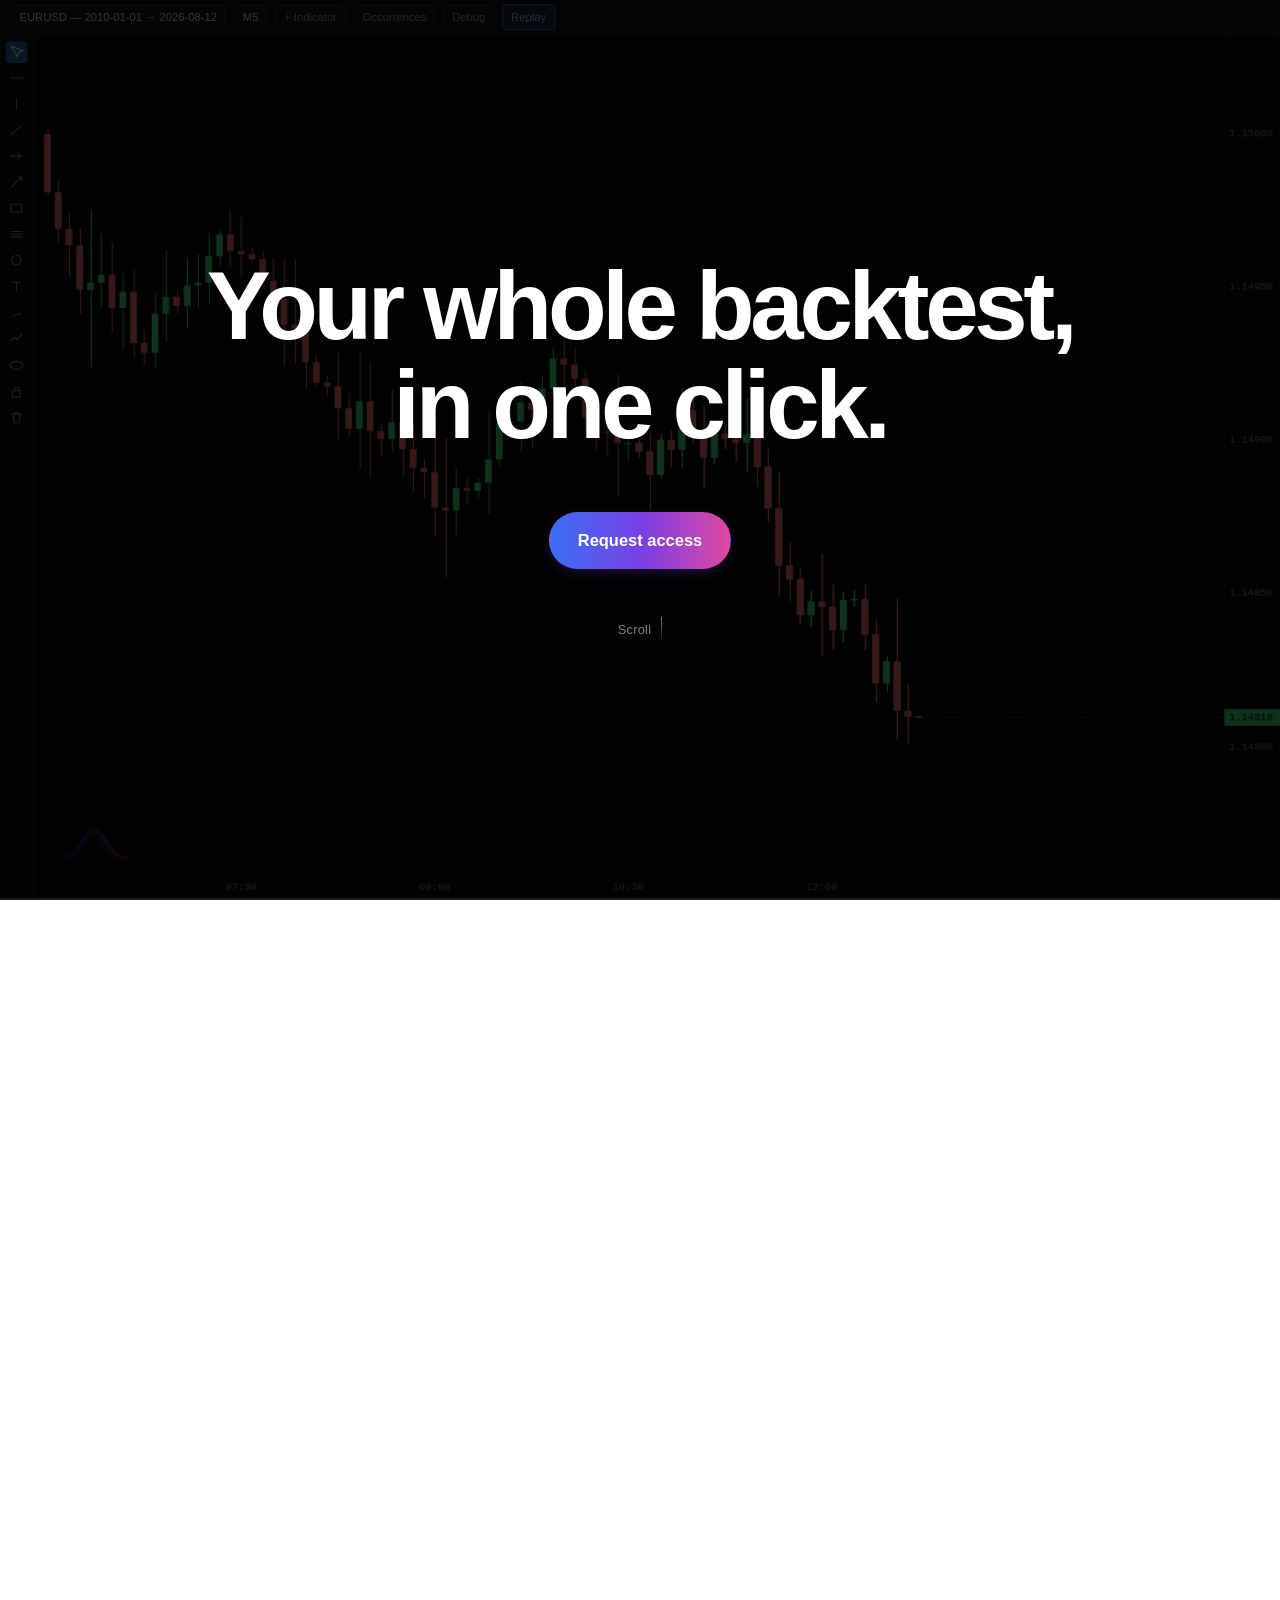
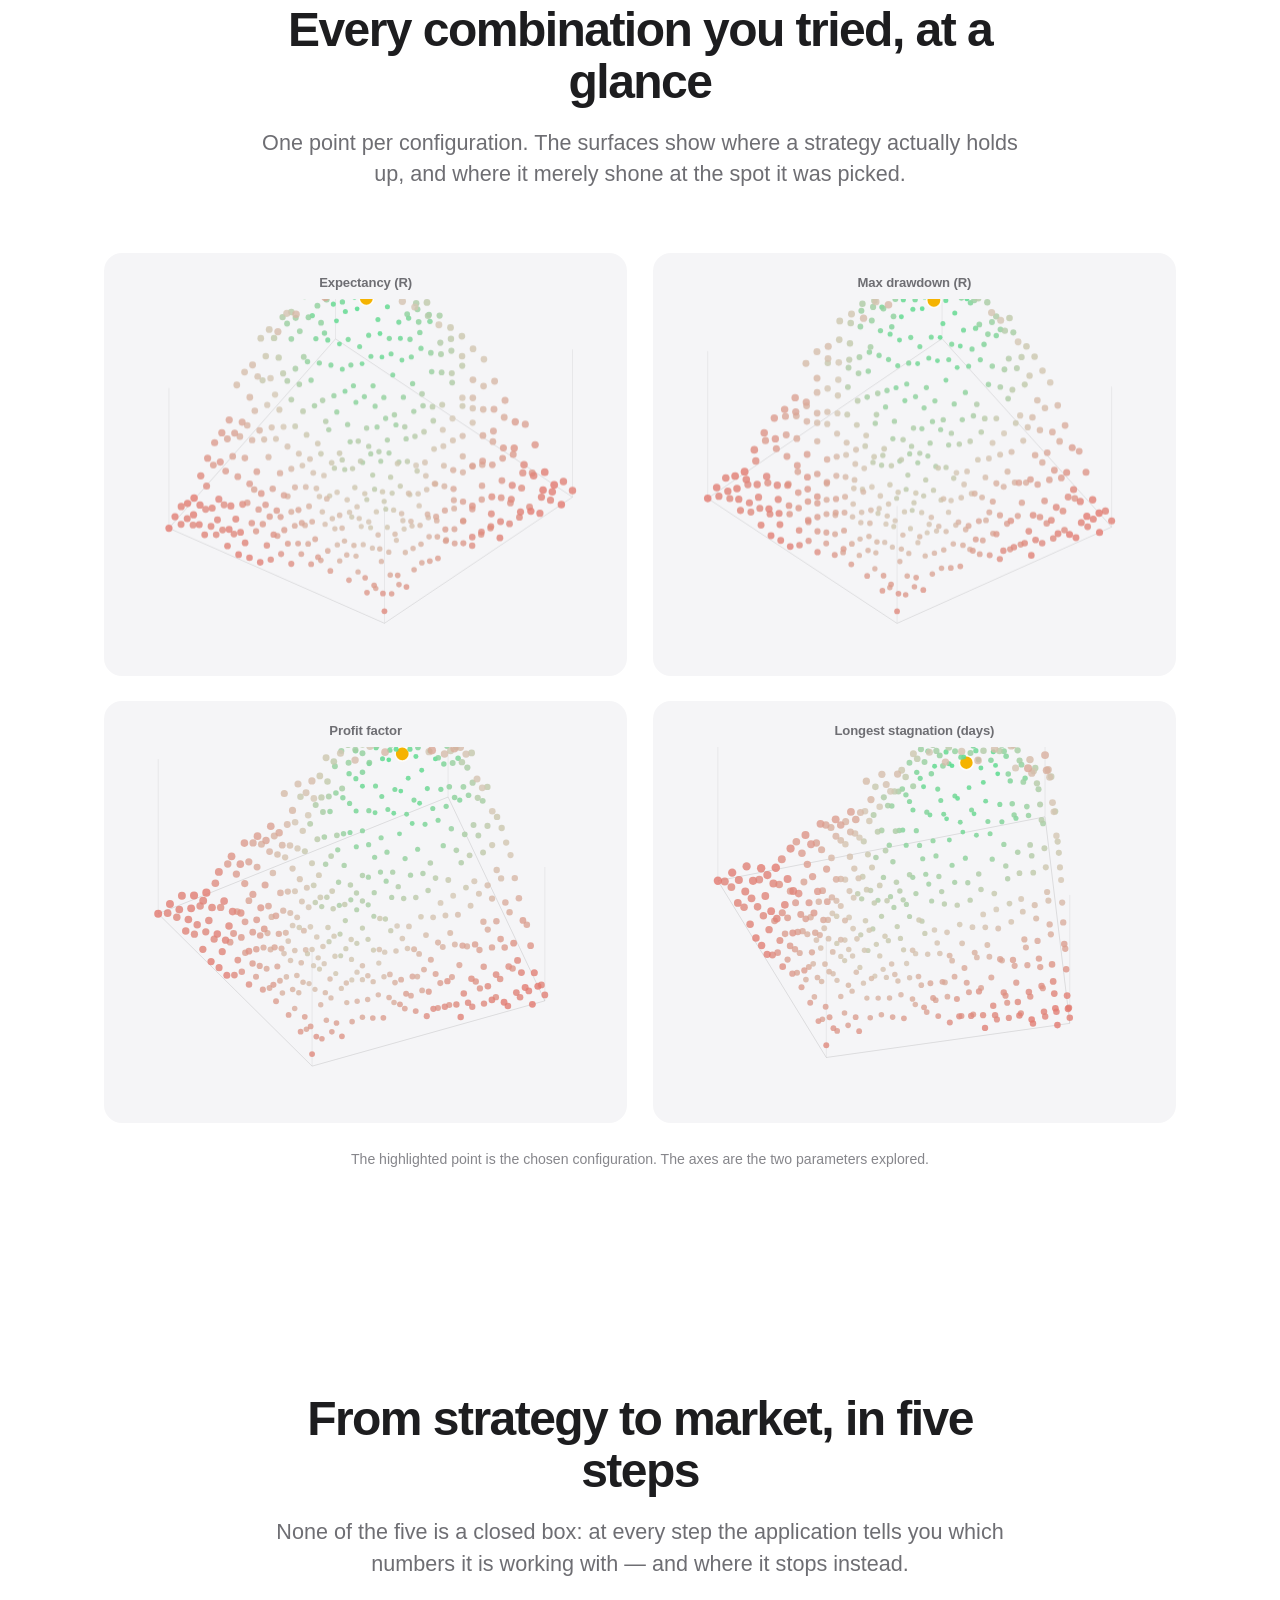
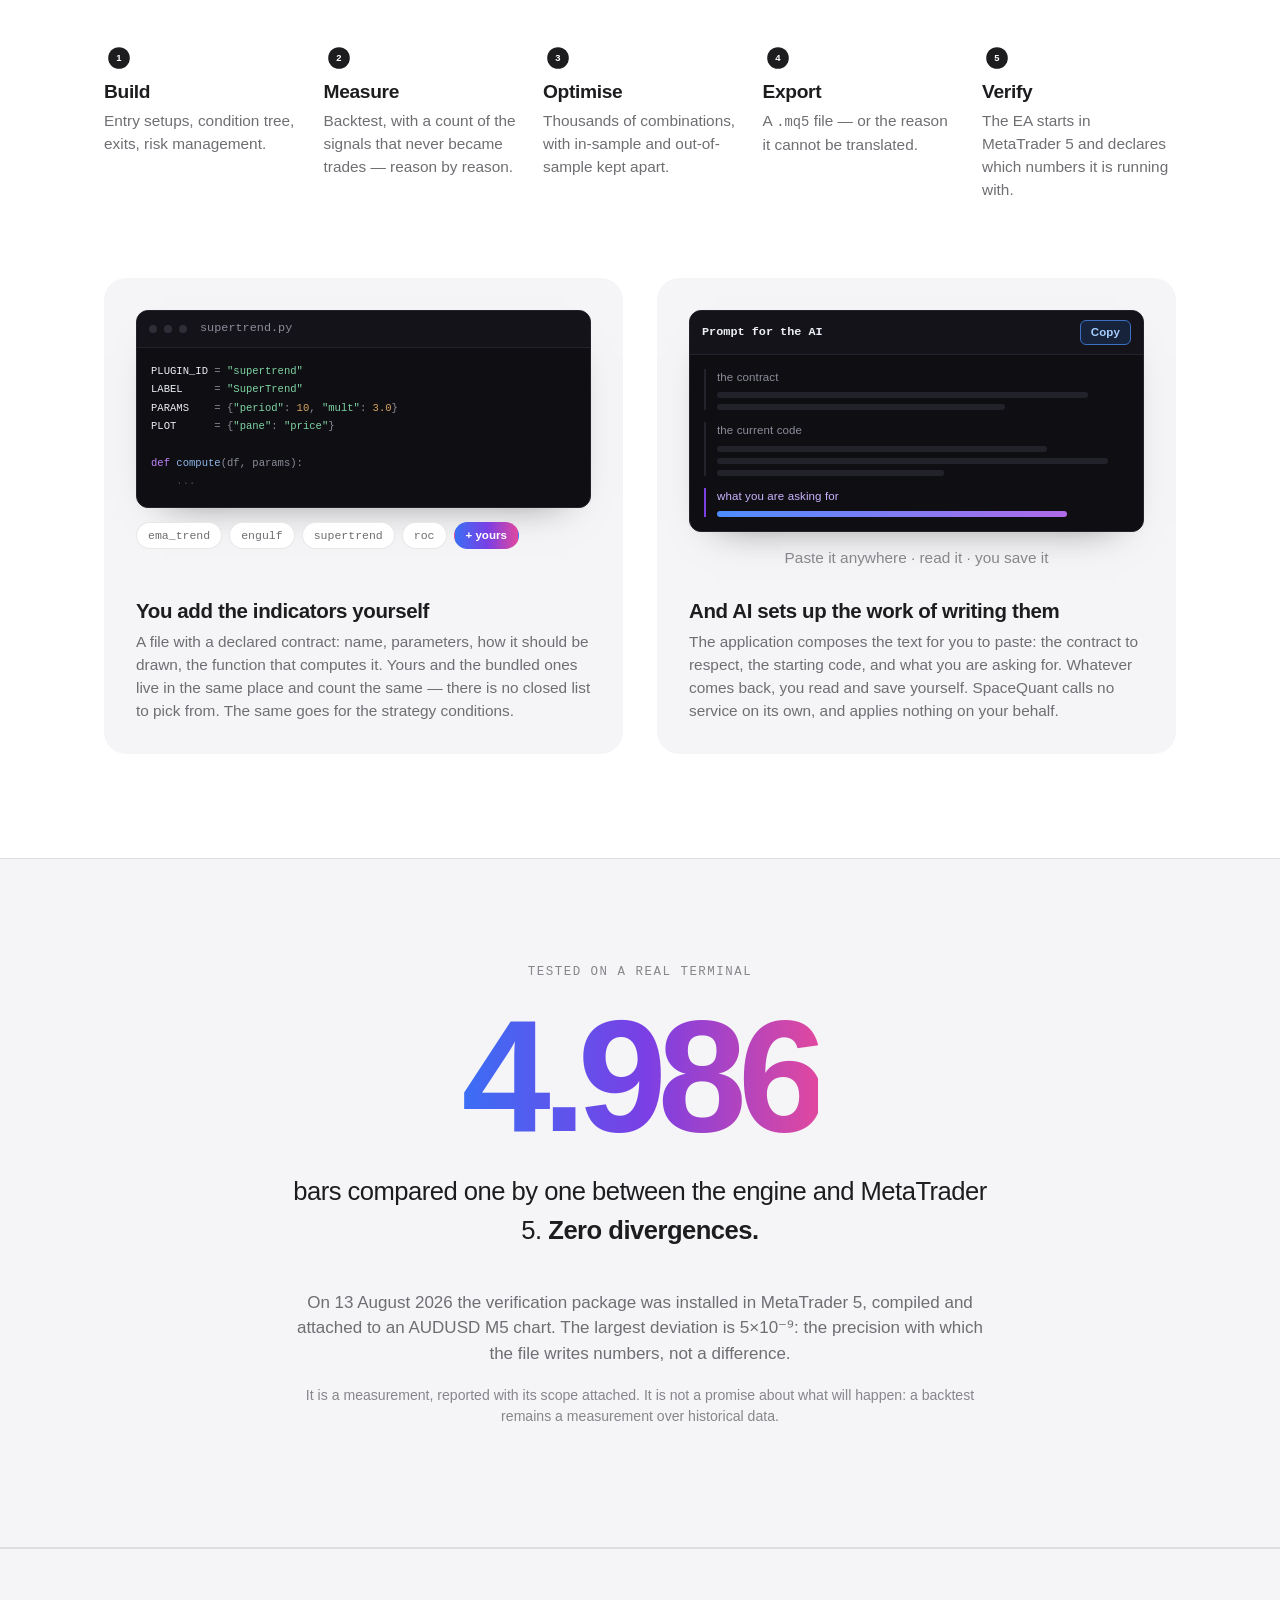
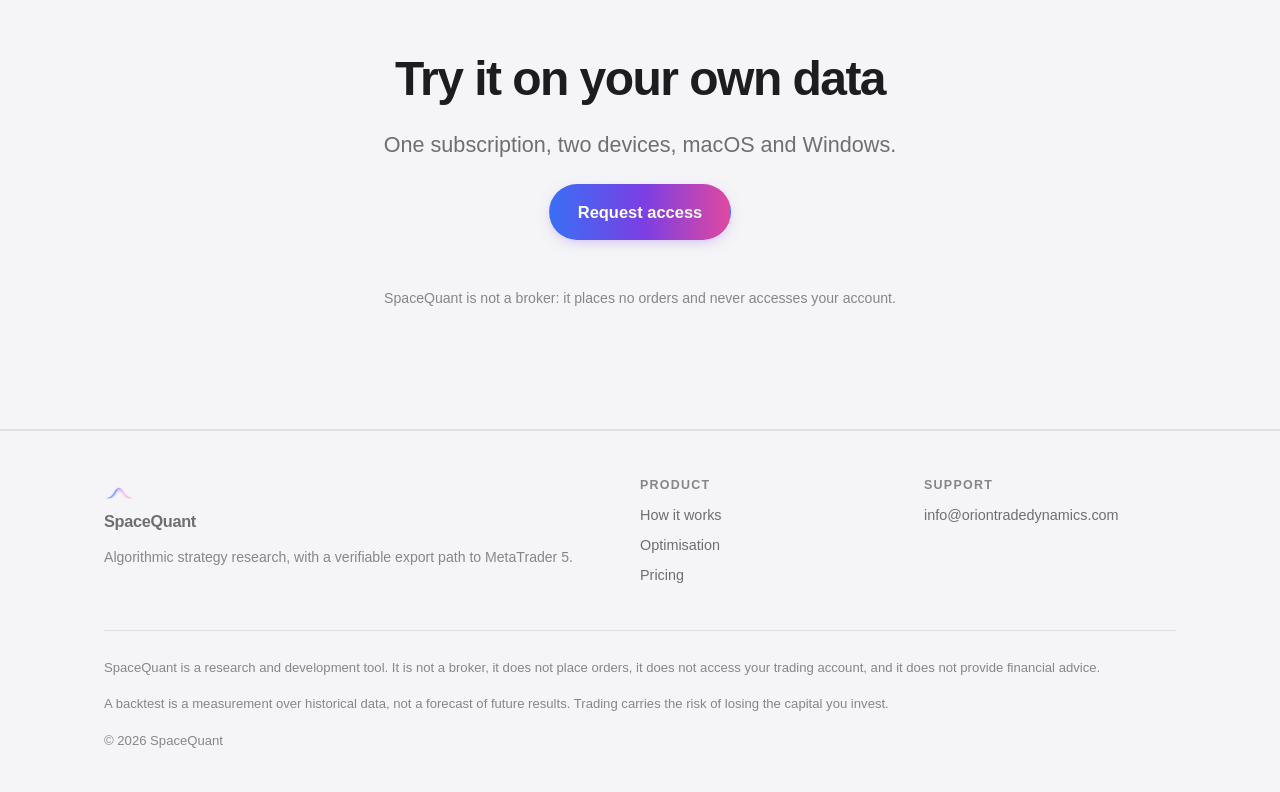
==== commit 7025f9fe: "Dominio spacequantalgo.com L'elenco delle pagine in dominio.py e in test-pubblicazione.py era scritt" ====
--- a/index.html
+++ b/index.html
@@ -25,15 +25,15 @@
          python tools/dominio.py https://nuovo-indirizzo
      Cambiarli a mano significa dimenticarne uno, e un og:image sbagliato non dà
      errore: dà semplicemente un'anteprima vuota. -->
-<link rel="canonical" href="https://alessandroarzuffispacetraders.github.io/spacequant-sito/">
+<link rel="canonical" href="https://spacequantalgo.com/">
 <meta property="og:type" content="website">
 <meta property="og:site_name" content="SpaceQuant">
 <meta property="og:locale" content="it_IT">
 <meta property="og:locale:alternate" content="en_GB">
 <meta property="og:title" content="SpaceQuant — ricerca su strategie algoritmiche per MetaTrader 5">
 <meta property="og:description" content="Piattaforma desktop di ricerca su strategie di trading algoritmico che esporta Expert Advisor per MetaTrader 5. Quando qualcosa non è calcolabile, lo dichiara invece di inventare un numero.">
-<meta property="og:url" content="https://alessandroarzuffispacetraders.github.io/spacequant-sito/">
-<meta property="og:image" content="https://alessandroarzuffispacetraders.github.io/spacequant-sito/assets/img/social-card.jpg">
+<meta property="og:url" content="https://spacequantalgo.com/">
+<meta property="og:image" content="https://spacequantalgo.com/assets/img/social-card.jpg">
 <meta property="og:image:width" content="1200">
 <meta property="og:image:height" content="630">
 <meta property="og:image:alt" content="SpaceQuant Algo">
--- a/assets/style.css
+++ b/assets/style.css
@@ -1480,3 +1480,97 @@
 .steps li:last-child::after { display: none; }
 .steps h3 { margin-bottom: .3em; }
 .steps p  { margin-bottom: 0; font-size: .96rem; }
+
+/* =============================================================================
+   17. RICHIESTA DI ACCESSO — il questionario
+   ============================================================================= */
+
+.rq-head { text-align: center; margin-bottom: clamp(2rem, 5vw, 3rem); }
+.rq-head .lead { max-width: 34em; margin: 0 auto; }
+
+/* ⚠️ L'intestazione è `sticky`: portando qui lo scorrimento con
+   `scrollIntoView`, l'elemento va a filo di viewport e finisce SOTTO di lei —
+   il titolo del risultato spariva dietro al menu. `scroll-margin-top` è la
+   riga che dice al browser di fermarsi un'intestazione più in basso. */
+.rq-form, .rq-esito, .rq-q { scroll-margin-top: calc(var(--header-h) + 24px); }
+
+.rq-form { display: grid; gap: clamp(1.4rem, 3vw, 2rem); }
+
+/* Ogni domanda è un gruppo, non un blocco di testo con dei cerchietti: il
+   `fieldset` con la sua `legend` è ciò che permette a un lettore di schermo di
+   annunciare «domanda 2 di 3» insieme all'opzione su cui si trova. */
+.rq-q {
+  border: 0;
+  margin: 0;
+  padding: 0;
+}
+.rq-q legend {
+  display: flex; align-items: center; gap: 12px;
+  font-size: 1.15rem; font-weight: 620; letter-spacing: -.02em;
+  color: var(--text);
+  margin-bottom: .9rem;
+  padding: 0;
+}
+.rq-n {
+  flex: 0 0 auto;
+  width: 28px; height: 28px;
+  display: inline-flex; align-items: center; justify-content: center;
+  border-radius: 50%;
+  background: var(--grad);
+  color: #fff;
+  font-family: var(--mono); font-size: .82rem; font-weight: 700;
+}
+
+.rq-opt {
+  display: flex; align-items: flex-start; gap: 12px;
+  padding: 14px 16px;
+  border: 1px solid var(--border);
+  border-radius: var(--r);
+  background: var(--surface);
+  cursor: pointer;
+  margin-bottom: 8px;
+  transition: border-color .15s var(--ease), background .15s var(--ease);
+}
+.rq-opt:hover { border-color: var(--border-2); background: var(--bg-soft); }
+.rq-opt input { margin: 2px 0 0; accent-color: var(--violet); flex: 0 0 auto; }
+.rq-opt:has(input:checked) {
+  border-color: var(--violet);
+  background: rgba(123, 63, 228, .04);
+}
+/* Il contorno di messa a fuoco va sull'etichetta, non sul solo cerchietto:
+   navigando da tastiera si deve vedere QUALE riga è selezionata. */
+.rq-opt:has(input:focus-visible) { outline: 2px solid var(--blue); outline-offset: 2px; }
+
+.rq-manca { color: var(--amber); font-weight: 600; margin: 0; }
+.rq-nota { text-align: center; margin: .8rem 0 0; }
+
+/* --- il risultato --------------------------------------------------------- */
+.rq-esito { text-align: center; }
+.rq-esito h2 { margin-bottom: 1.6rem; }
+
+.rq-qr-wrap { margin: 2.4rem 0 1.6rem; }
+.rq-qr-lead { max-width: 30em; margin: 0 auto 1rem; }
+.rq-qr {
+  width: clamp(180px, 46vw, 240px);
+  margin: 0 auto;
+  padding: 14px;
+  background: #fff;
+  border: 1px solid var(--border);
+  border-radius: var(--r);
+}
+.rq-qr svg { display: block; width: 100%; height: auto; }
+
+/* Su telefono il codice QR non serve — WhatsApp è sulla stessa macchina, e
+   inquadrare lo schermo che si sta usando non si può fare. */
+@media (max-width: 620px) { .rq-qr-wrap { display: none; } }
+
+.rq-copia { margin: 2rem 0 1.4rem; text-align: left; }
+.rq-copia-head {
+  display: flex; align-items: center; justify-content: space-between;
+  gap: 12px; margin-bottom: .5rem;
+}
+.rq-copia .pre { white-space: pre-wrap; word-break: break-word; }
+
+.rq-alt { margin: 0 0 1.6rem; }
+.rq-indietro { margin: 0; }
+.rq-indietro a { color: var(--t3); font-size: .9rem; }
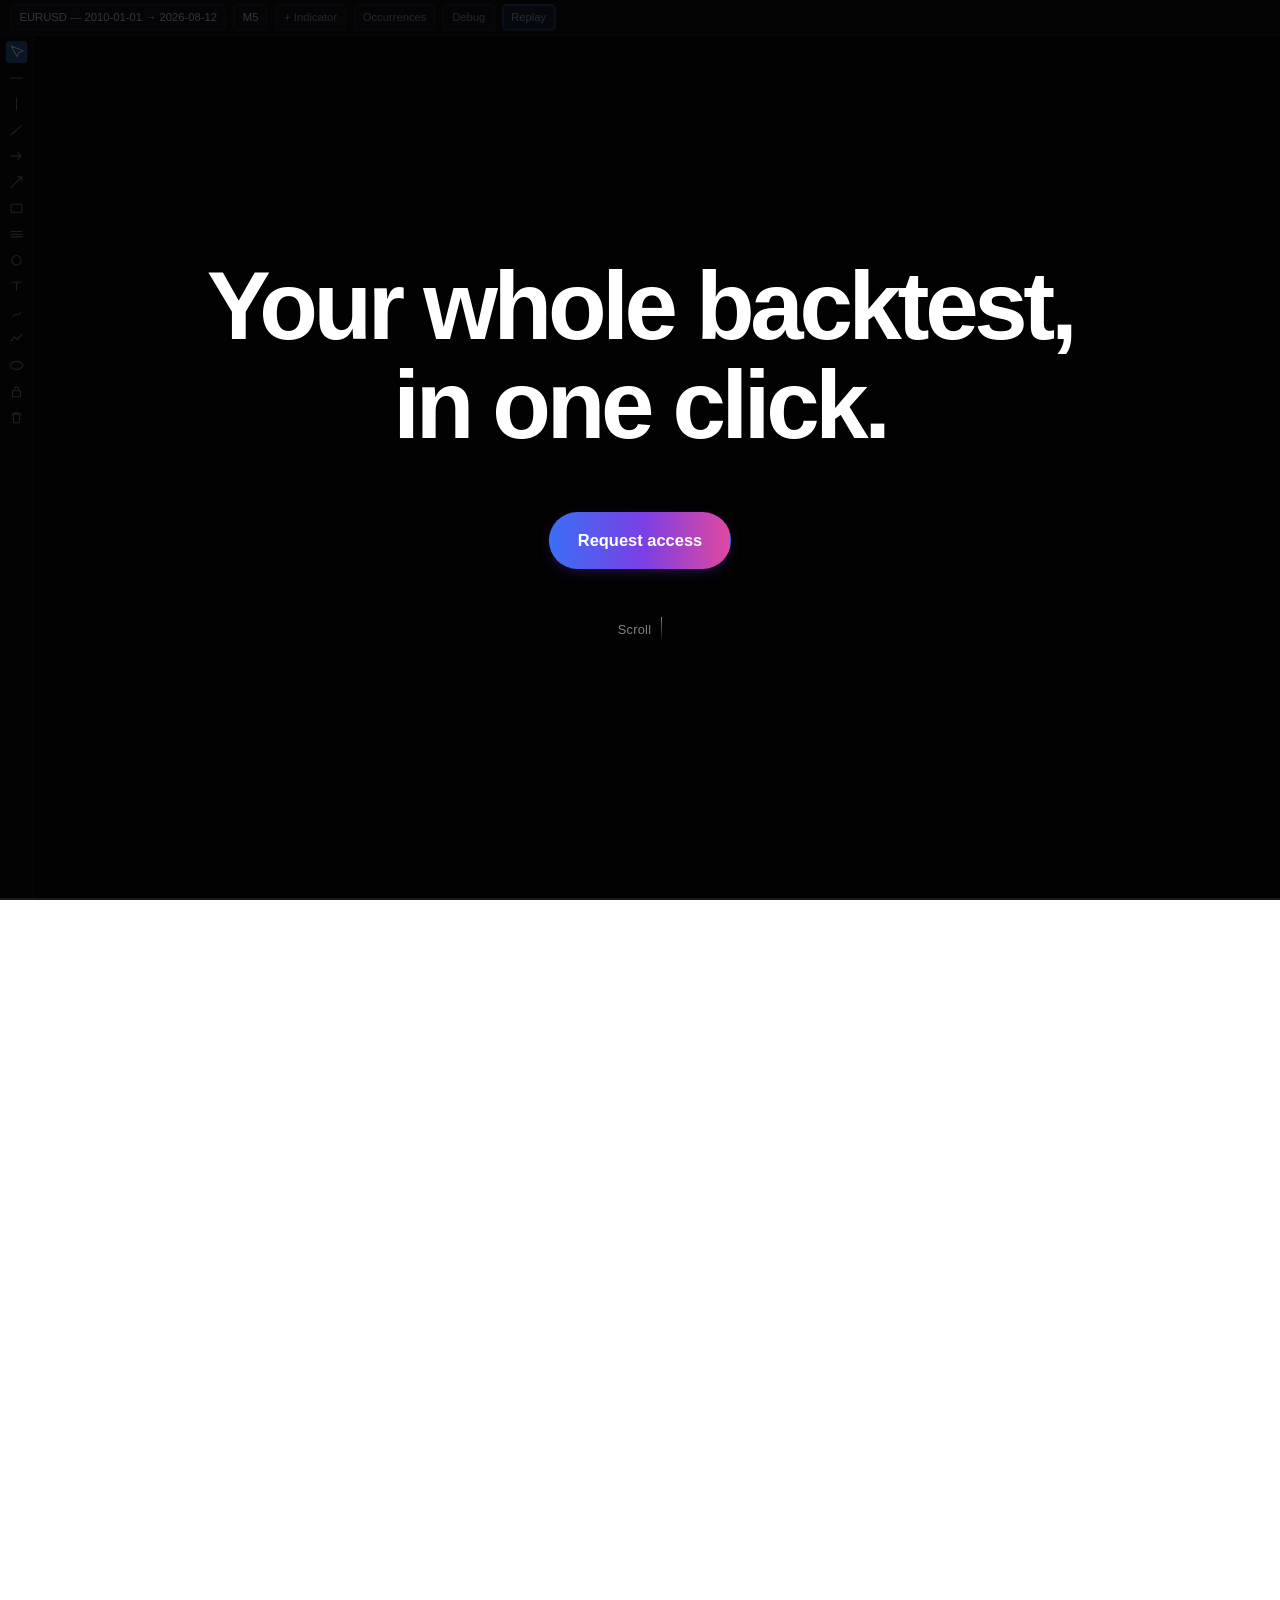
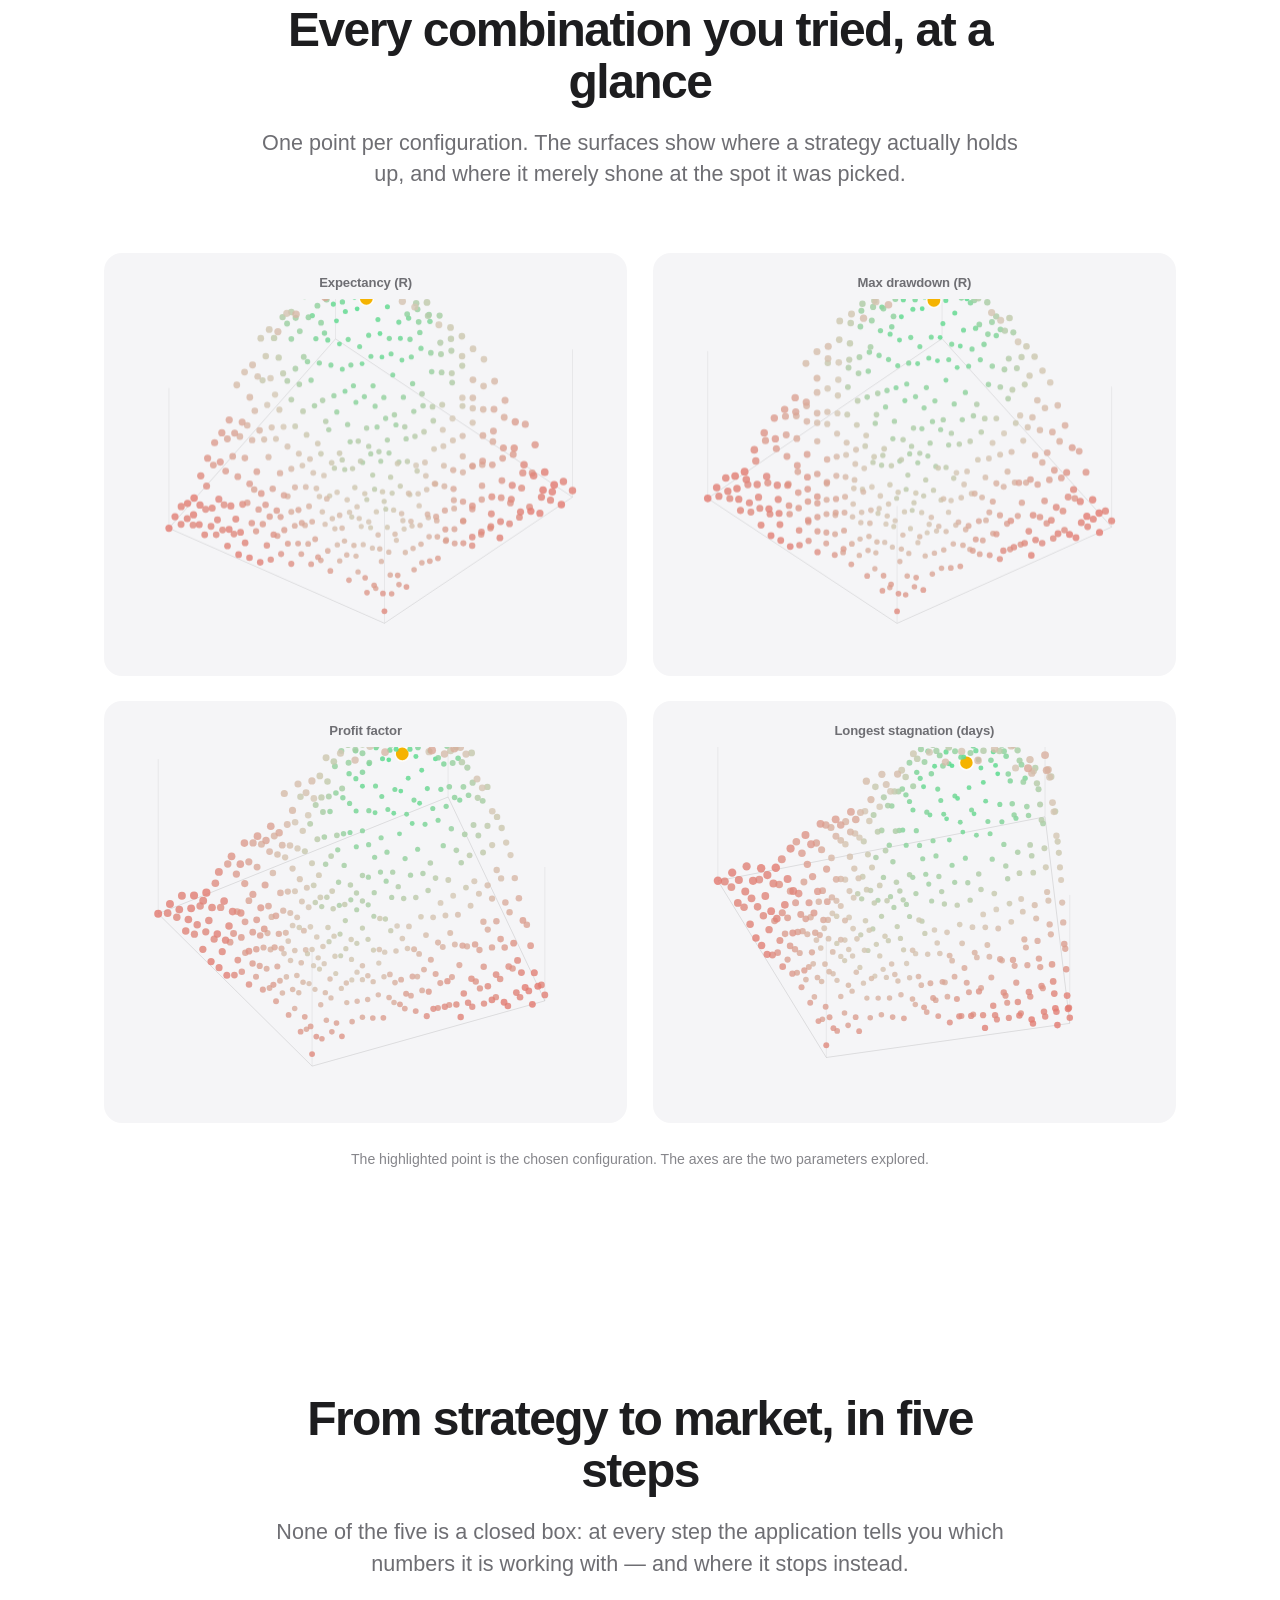
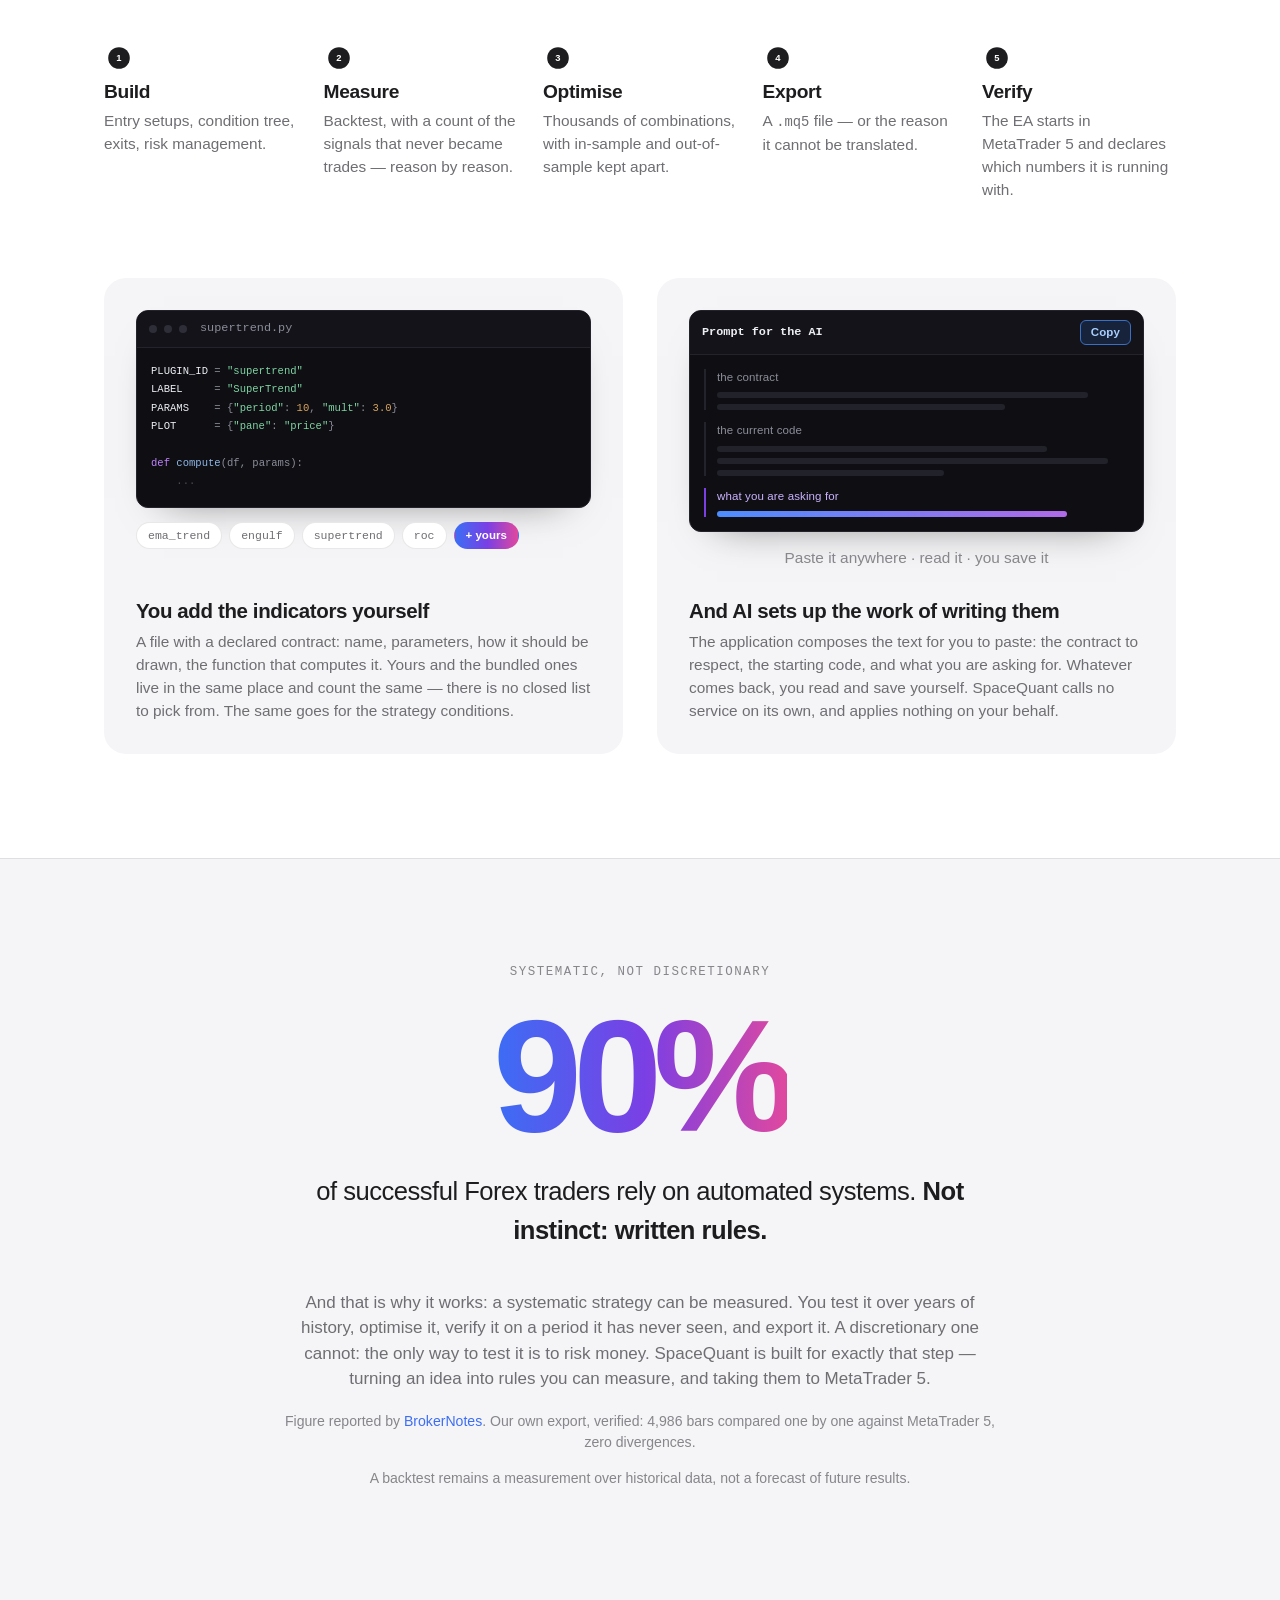
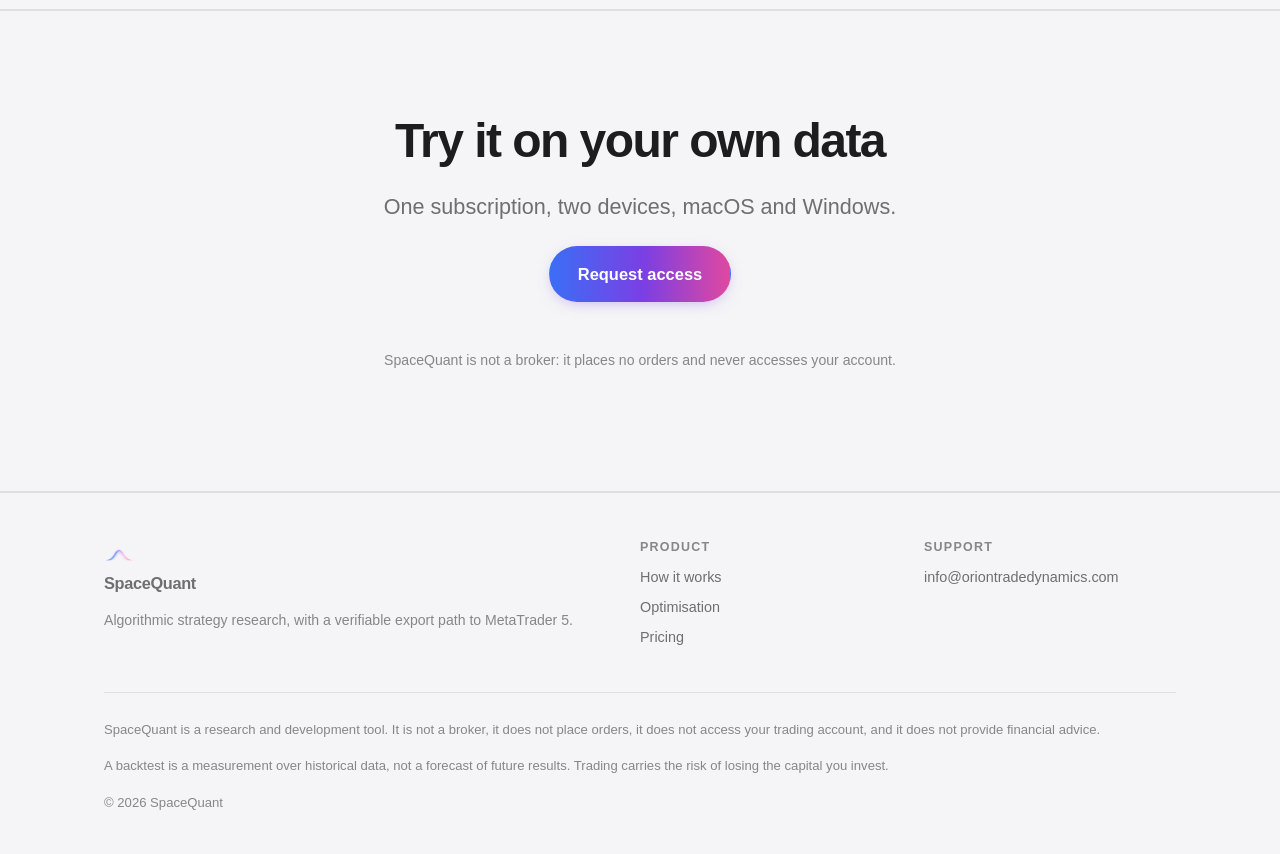
==== commit 0b1d7a03: "Sezione del numero grande: dal dato di verifica al dato di mercato Il numero era «4.986 barre, zero " ====
--- a/index.html
+++ b/index.html
@@ -374,21 +374,29 @@
 <!-- ===================== LA MISURA ===================== -->
 <section class="bg-soft" id="misura">
   <div class="wrap-narrow center">
-    <p class="eyebrow" data-i18n="home.measure.eyebrow">Provato su un terminale vero</p>
-    <h2 class="measure-big"><span class="gradient-text">4.986</span></h2>
+    <p class="eyebrow" data-i18n="home.measure.eyebrow">Sistematico, non discrezionale</p>
+    <h2 class="measure-big"><span class="gradient-text">90%</span></h2>
     <p class="measure-cap" data-i18n-html="home.measure.cap">
-      barre confrontate una per una fra il motore e MetaTrader 5.
-      <strong>Zero divergenze.</strong>
+      dei trader forex di successo si affida a sistemi automatici.
+      <strong>Non intuito: regole scritte.</strong>
     </p>
     <p data-i18n="home.measure.p1">
-      Il 13 agosto 2026 il pacchetto di verifica è stato installato in
-      MetaTrader 5, compilato e messo su un grafico AUDUSD M5. Lo scarto massimo
-      è 5×10⁻⁹: la precisione con cui il file scrive i numeri, non una
-      differenza.
+      Ed è il motivo per cui funziona: una strategia sistematica si può
+      misurare. Si prova su anni di storia, si ottimizza, si verifica su un
+      periodo che non ha mai visto e si esporta. Una strategia discrezionale no:
+      l'unico modo di provarla è rischiare. SpaceQuant serve esattamente a
+      questo passaggio — trasformare un'idea in regole misurabili, e portarle su
+      MetaTrader&nbsp;5.
+    </p>
+    <p class="text-small t3" data-i18n-html="home.measure.src">
+      Dato riportato da <a href="https://www.brokernotes.co/forex-trading-industry-statistics"
+      rel="nofollow noopener" target="_blank">BrokerNotes</a>.
+      La verifica del nostro export: 4.986 barre confrontate una per una con
+      MetaTrader&nbsp;5, zero divergenze.
     </p>
     <p class="text-small t3" data-i18n="home.measure.note">
-      È una misura, riportata con il suo perimetro. Non è una promessa su quello
-      che accadrà: un backtest resta una misura su dati storici.
+      Un backtest resta una misura su dati storici, non una previsione dei
+      risultati futuri.
     </p>
   </div>
 </section>
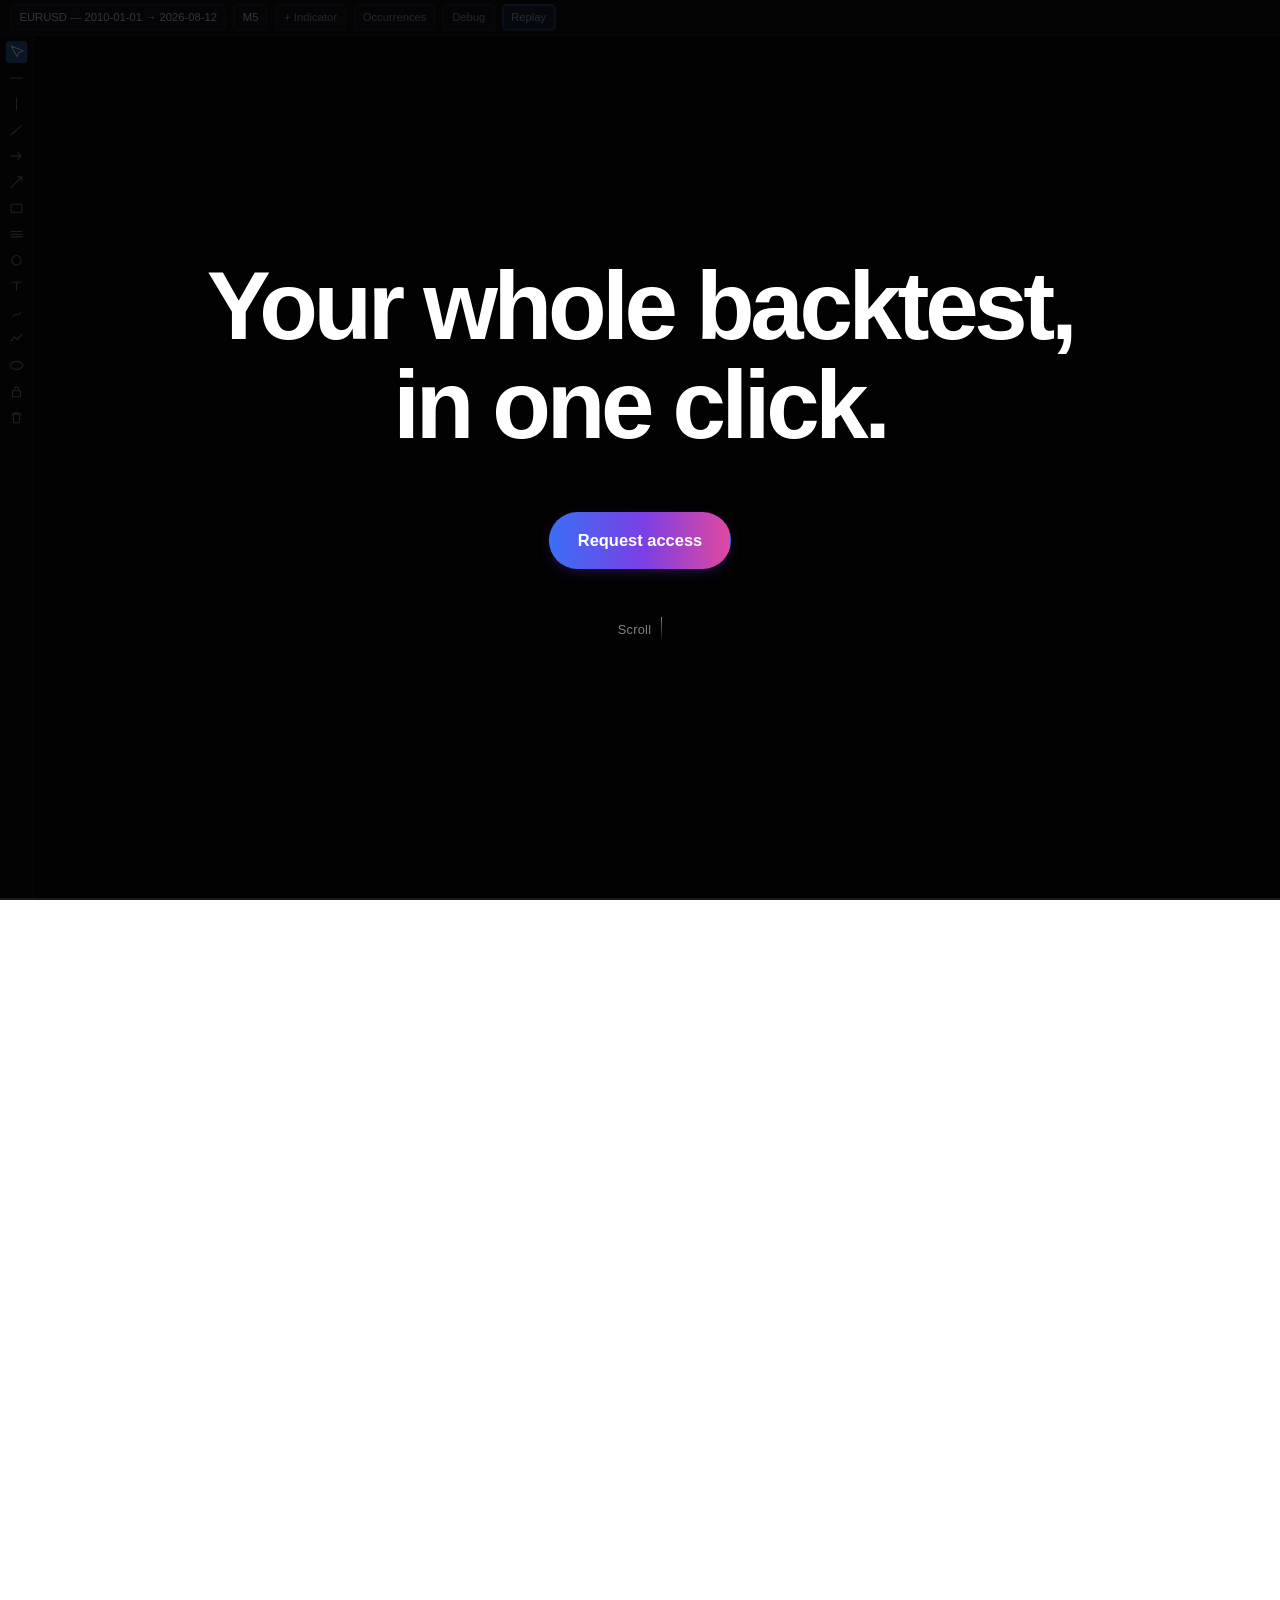
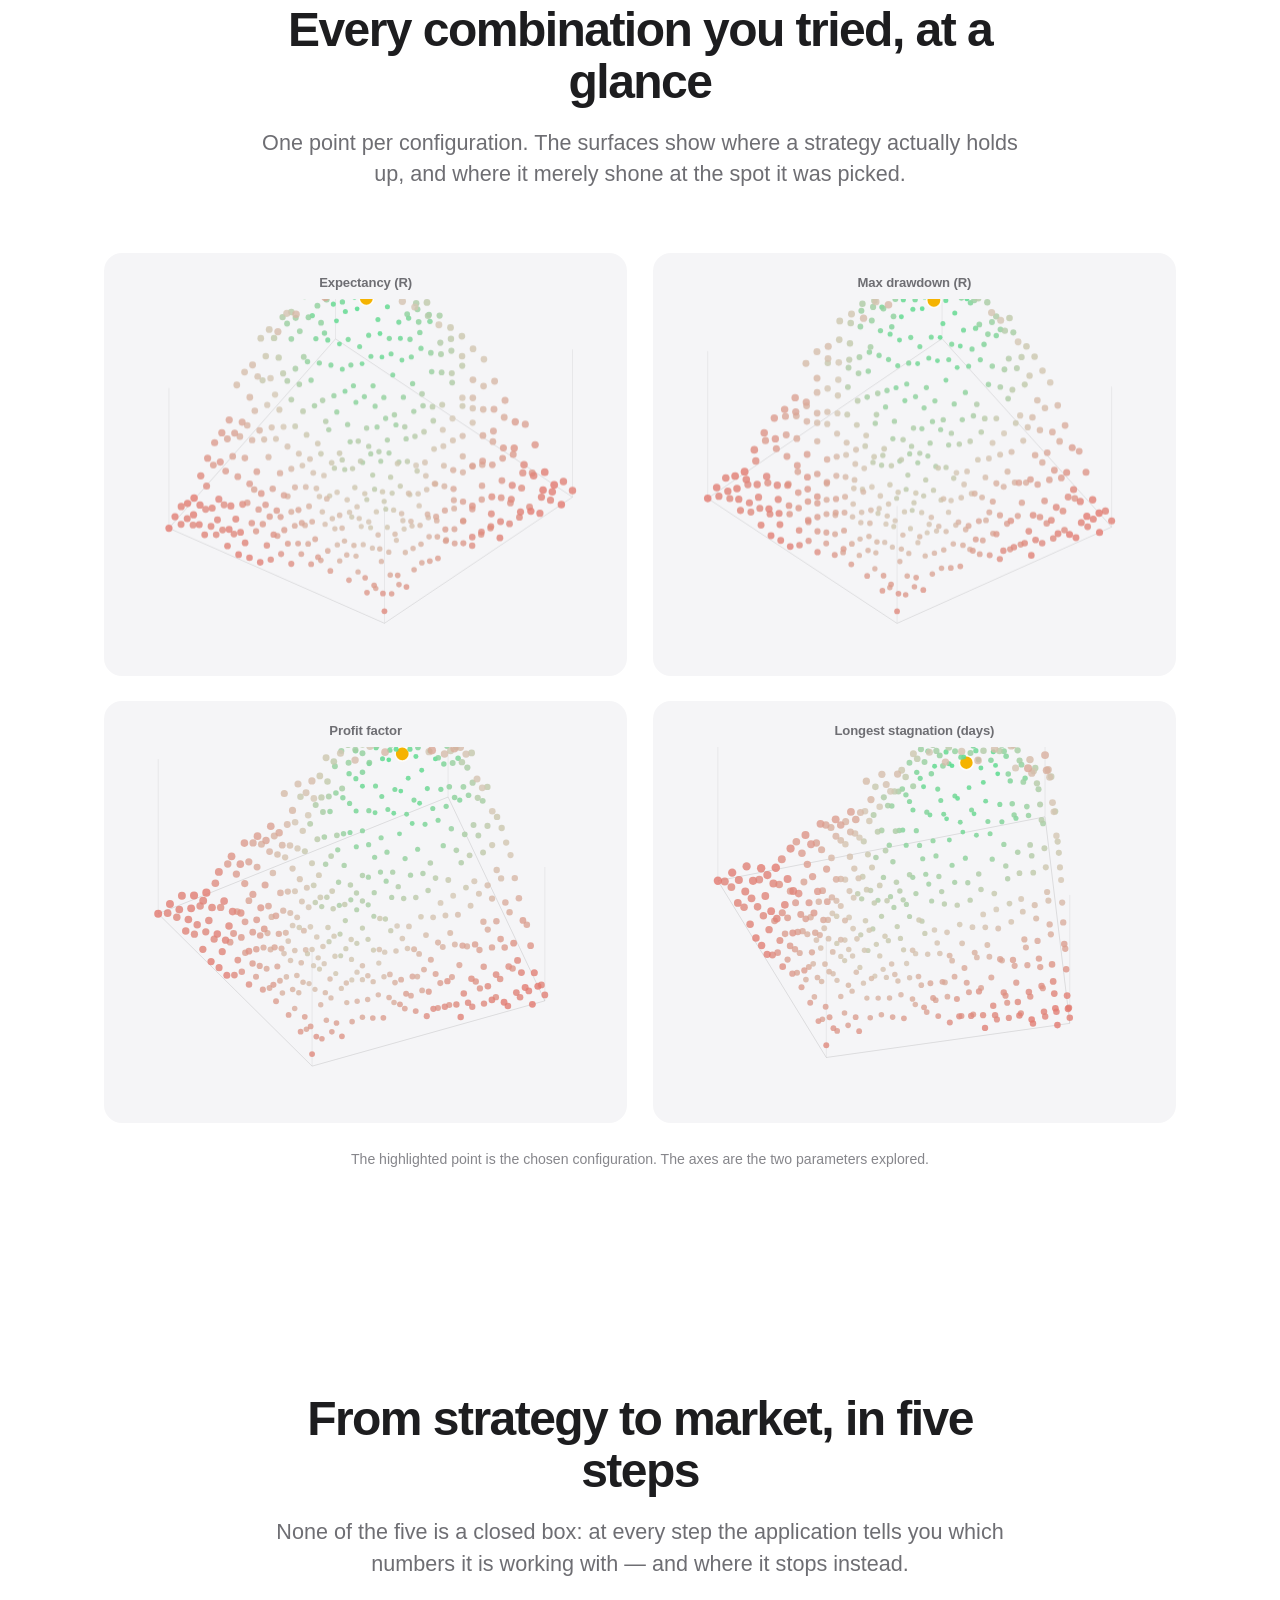
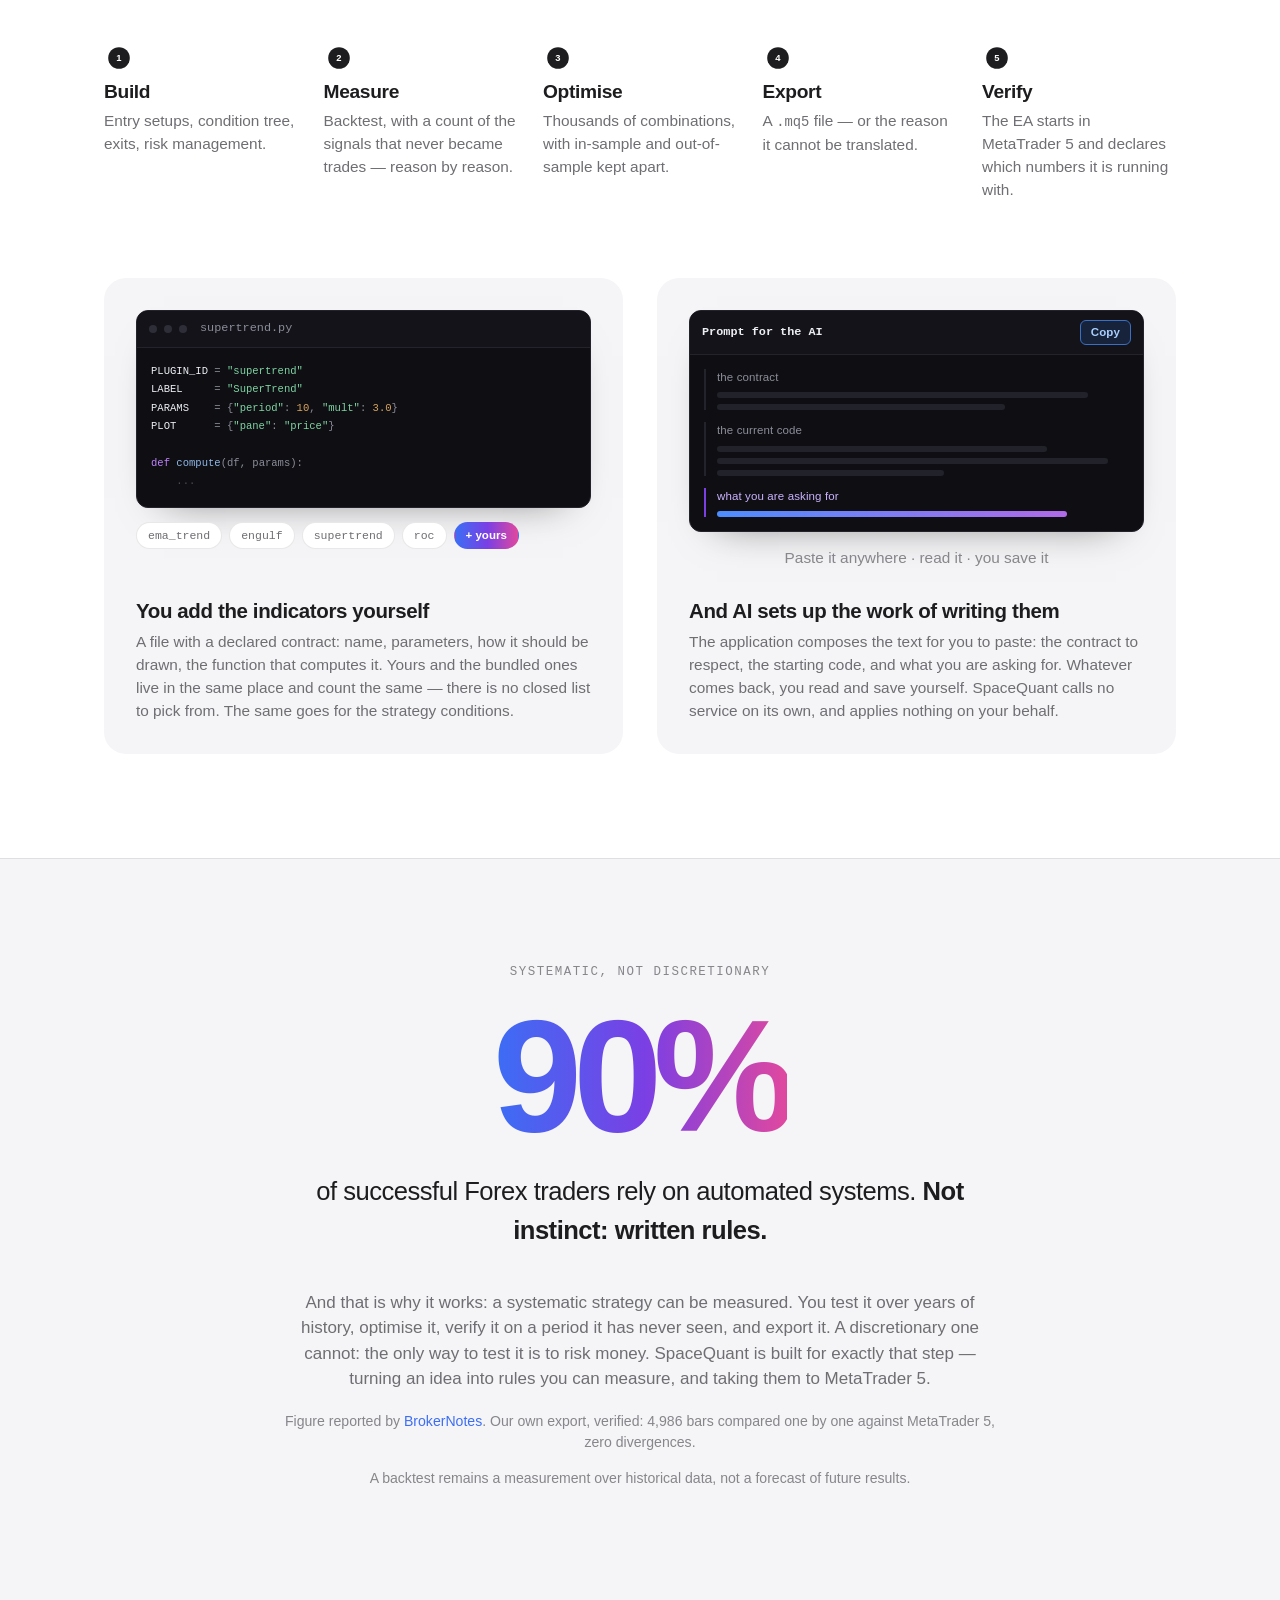
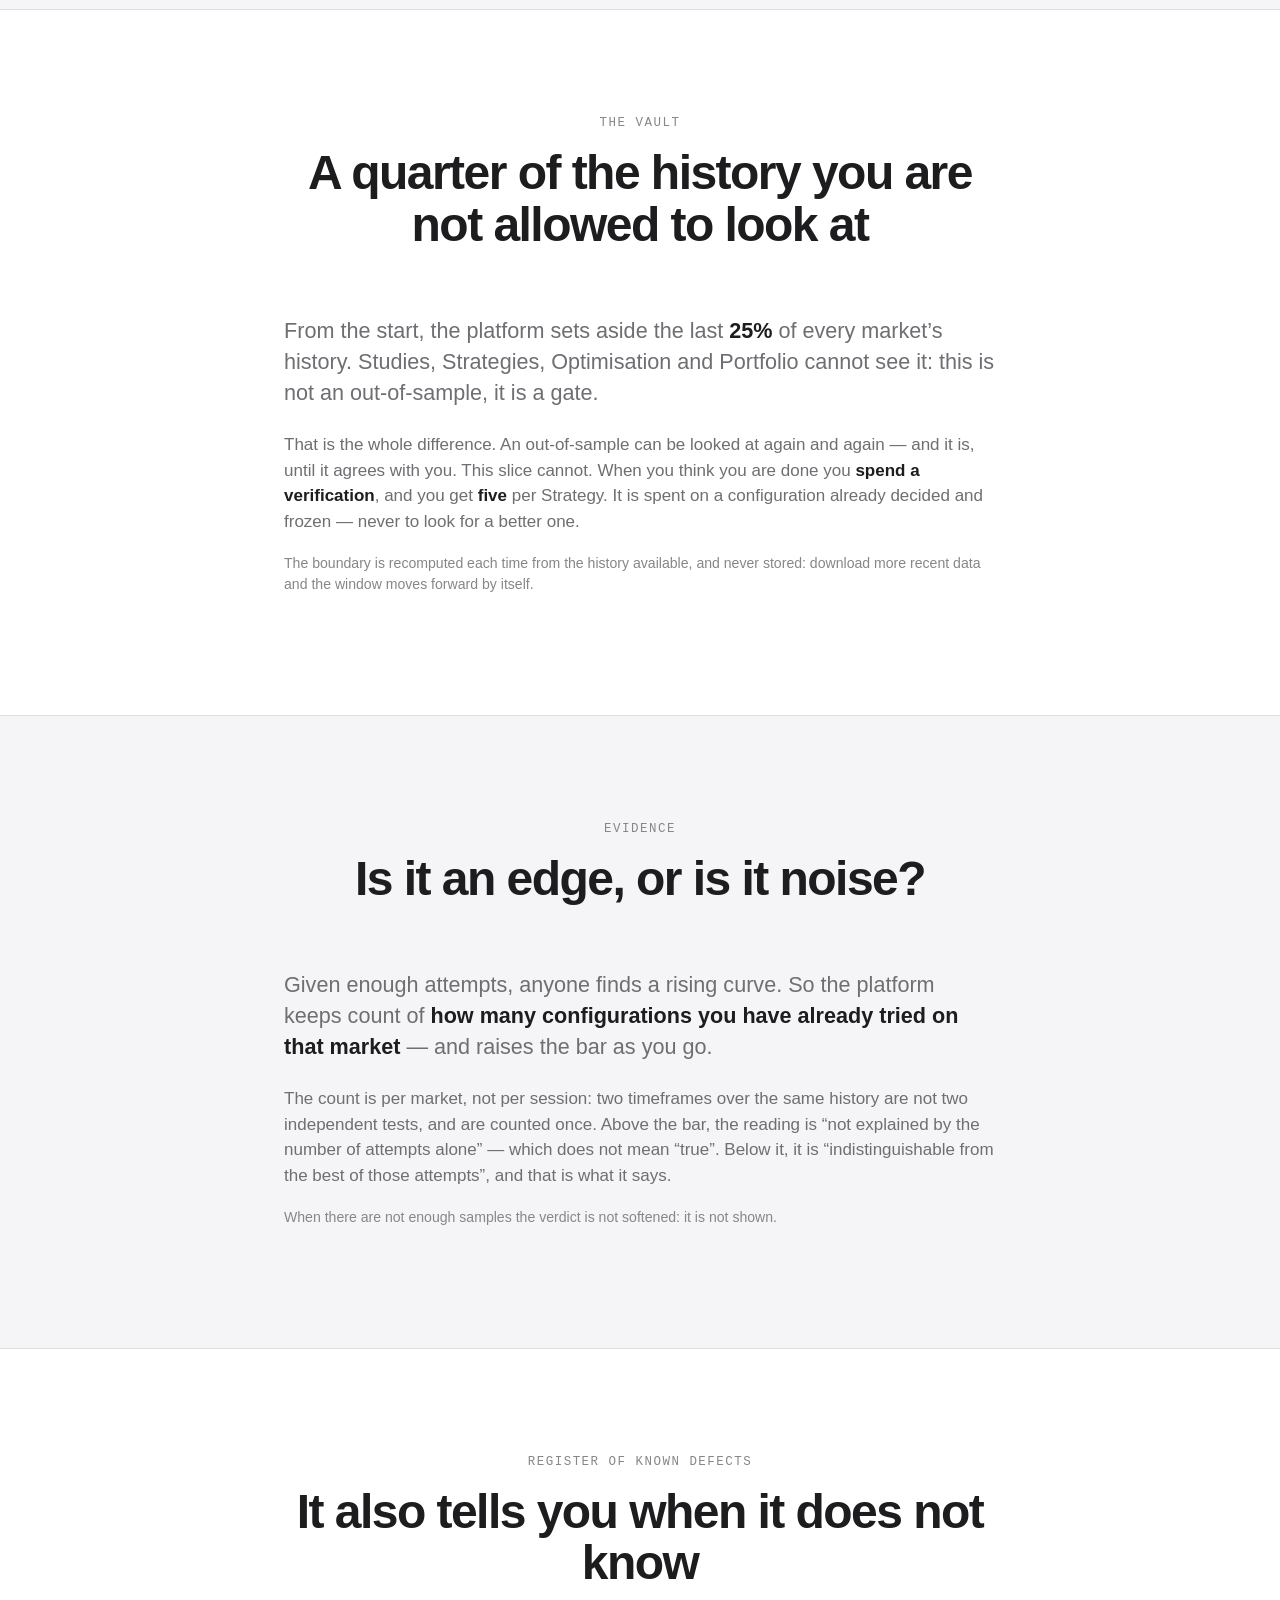
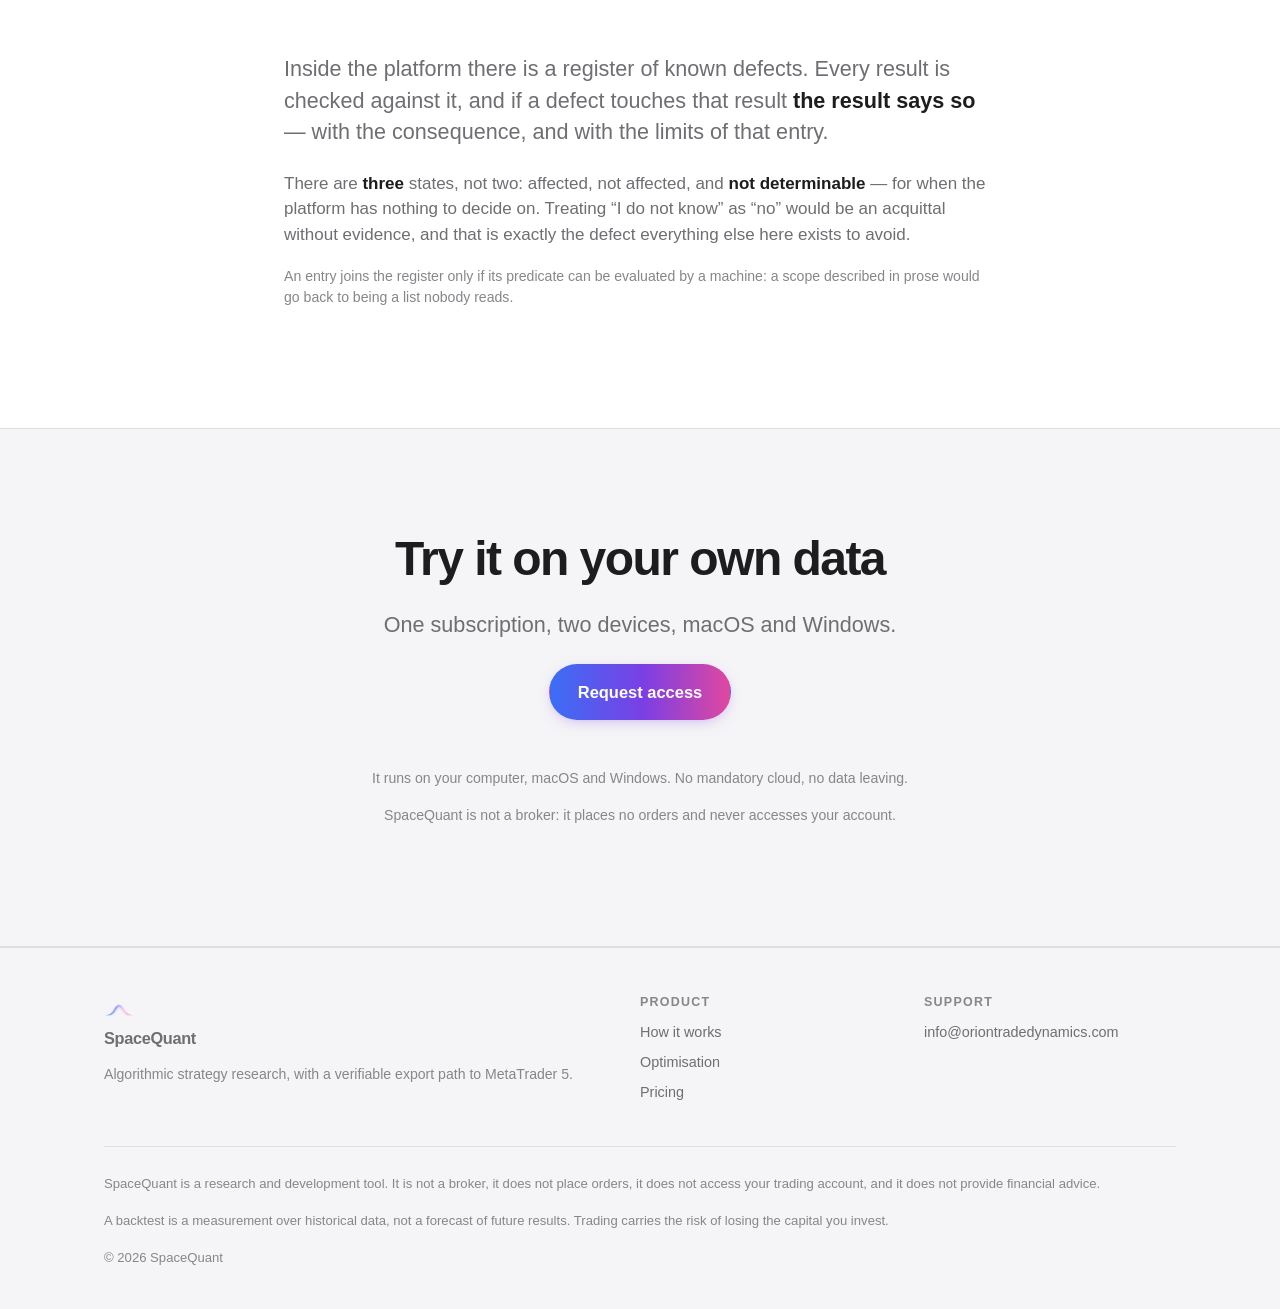
==== commit 774a91b5: "Tre sezioni: la riserva, l'evidenza, il registro dei difetti Dal brief del sito, le tre che il prodo" ====
--- a/index.html
+++ b/index.html
@@ -401,6 +401,89 @@
   </div>
 </section>
 
+<!-- ===================== LA FETTA CONGELATA =====================
+     ⚠️ Ogni numero di questa sezione e delle due successive è verificato NEL
+     CODICE dell'app, non in RELEASE.md — che è fermo alla 3.0.0 e non copre
+     queste funzioni. I riscontri sono elencati in STATO.md, sezione 3.
+     ============================================================= -->
+<section id="riserva">
+  <div class="wrap-narrow">
+    <div class="sec-head">
+      <p class="eyebrow" data-i18n="home.vault.eyebrow">La riserva</p>
+      <h2 data-i18n="home.vault.title">Un quarto dello storico che non hai il permesso di guardare</h2>
+    </div>
+    <p class="lead" data-i18n-html="home.vault.lead">
+      All'inizio la piattaforma mette da parte l'ultimo <strong>25%</strong> dello
+      storico di ogni mercato. Studio, Strategie, Ottimizzazione e Portafoglio
+      non lo vedono: non è un out-of-sample, è un cancello.
+    </p>
+    <p data-i18n-html="home.vault.body">
+      La differenza è tutta lì. Un out-of-sample si può riguardare all'infinito,
+      e infatti si riguarda finché non dà ragione. Questa fetta no. Quando pensi
+      di aver finito <strong>spendi una verifica</strong>, e ne hai
+      <strong>cinque</strong> per Strategia. Si spende su una configurazione già
+      decisa e congelata — mai per cercarne una migliore.
+    </p>
+    <p class="text-small t3" data-i18n="home.vault.note">
+      Il confine si ricalcola ogni volta sullo storico disponibile, e non viene
+      mai salvato: scaricando dati più recenti la finestra scorre in avanti da
+      sé.
+    </p>
+  </div>
+</section>
+
+<!-- ===================== EDGE O RUMORE ===================== -->
+<section class="bg-soft" id="evidenza">
+  <div class="wrap-narrow">
+    <div class="sec-head">
+      <p class="eyebrow" data-i18n="home.edge.eyebrow">Evidenza</p>
+      <h2 data-i18n="home.edge.title">È un vantaggio, o è rumore?</h2>
+    </div>
+    <p class="lead" data-i18n-html="home.edge.lead">
+      Con abbastanza tentativi una curva che sale la trova chiunque. Per questo
+      la piattaforma tiene il conto di <strong>quante configurazioni hai già
+      provato su quel mercato</strong> — e alza la soglia man mano.
+    </p>
+    <p data-i18n-html="home.edge.body">
+      Il conto è per mercato, non per sessione: due timeframe sullo stesso
+      storico non sono due prove indipendenti, e vengono contati una volta sola.
+      Sopra la soglia la lettura è «non spiegabile solo dal numero di prove» —
+      che non vuol dire «vero». Sotto, è «indistinguibile dal migliore di quelle
+      prove», e viene scritto così.
+    </p>
+    <p class="text-small t3" data-i18n="home.edge.note">
+      Se i campioni non bastano il verdetto non viene ammorbidito: non viene
+      mostrato.
+    </p>
+  </div>
+</section>
+
+<!-- ===================== IL REGISTRO DEI DIFETTI ===================== -->
+<section id="difetti">
+  <div class="wrap-narrow">
+    <div class="sec-head">
+      <p class="eyebrow" data-i18n="home.defects.eyebrow">Registro dei difetti</p>
+      <h2 data-i18n="home.defects.title">Ti dice anche quando non lo sa</h2>
+    </div>
+    <p class="lead" data-i18n-html="home.defects.lead">
+      Dentro la piattaforma c'è un registro dei difetti noti. Ogni risultato ci
+      viene confrontato, e se un difetto lo tocca <strong>il risultato te lo
+      dice</strong>, con la conseguenza e con il limite di quella voce.
+    </p>
+    <p data-i18n-html="home.defects.body">
+      Gli stati sono <strong>tre</strong>, non due: colpito, non colpito, e
+      <strong>non determinabile</strong> — per quando la piattaforma non ha di
+      che decidere. Trattare «non lo so» come «no» sarebbe un'assoluzione senza
+      prova, ed è esattamente il difetto da cui nasce tutto il resto.
+    </p>
+    <p class="text-small t3" data-i18n="home.defects.note">
+      Una voce entra nel registro solo se il suo predicato è eseguibile da una
+      macchina: un ambito descritto a parole tornerebbe a essere un elenco che
+      nessuno legge.
+    </p>
+  </div>
+</section>
+
 <!-- ===================== CHIUSURA ===================== -->
 <section class="bg-soft">
   <div class="wrap-narrow center">
@@ -411,7 +494,11 @@
     <div class="btn-row" style="justify-content:center">
       <a class="btn btn-primary btn-lg" href="pricing.html" data-i18n="home.hero.cta1">Richiedi l'accesso</a>
     </div>
-    <p class="text-small t3 mt-3" data-i18n="home.end.note">
+    <p class="text-small t3 mt-3" data-i18n="home.end.local">
+      Gira sul tuo computer, macOS e Windows. Nessun cloud obbligatorio,
+      nessun dato che parte.
+    </p>
+    <p class="text-small t3" data-i18n="home.end.note">
       SpaceQuant non è un broker: non esegue ordini e non accede al tuo conto.
     </p>
   </div>
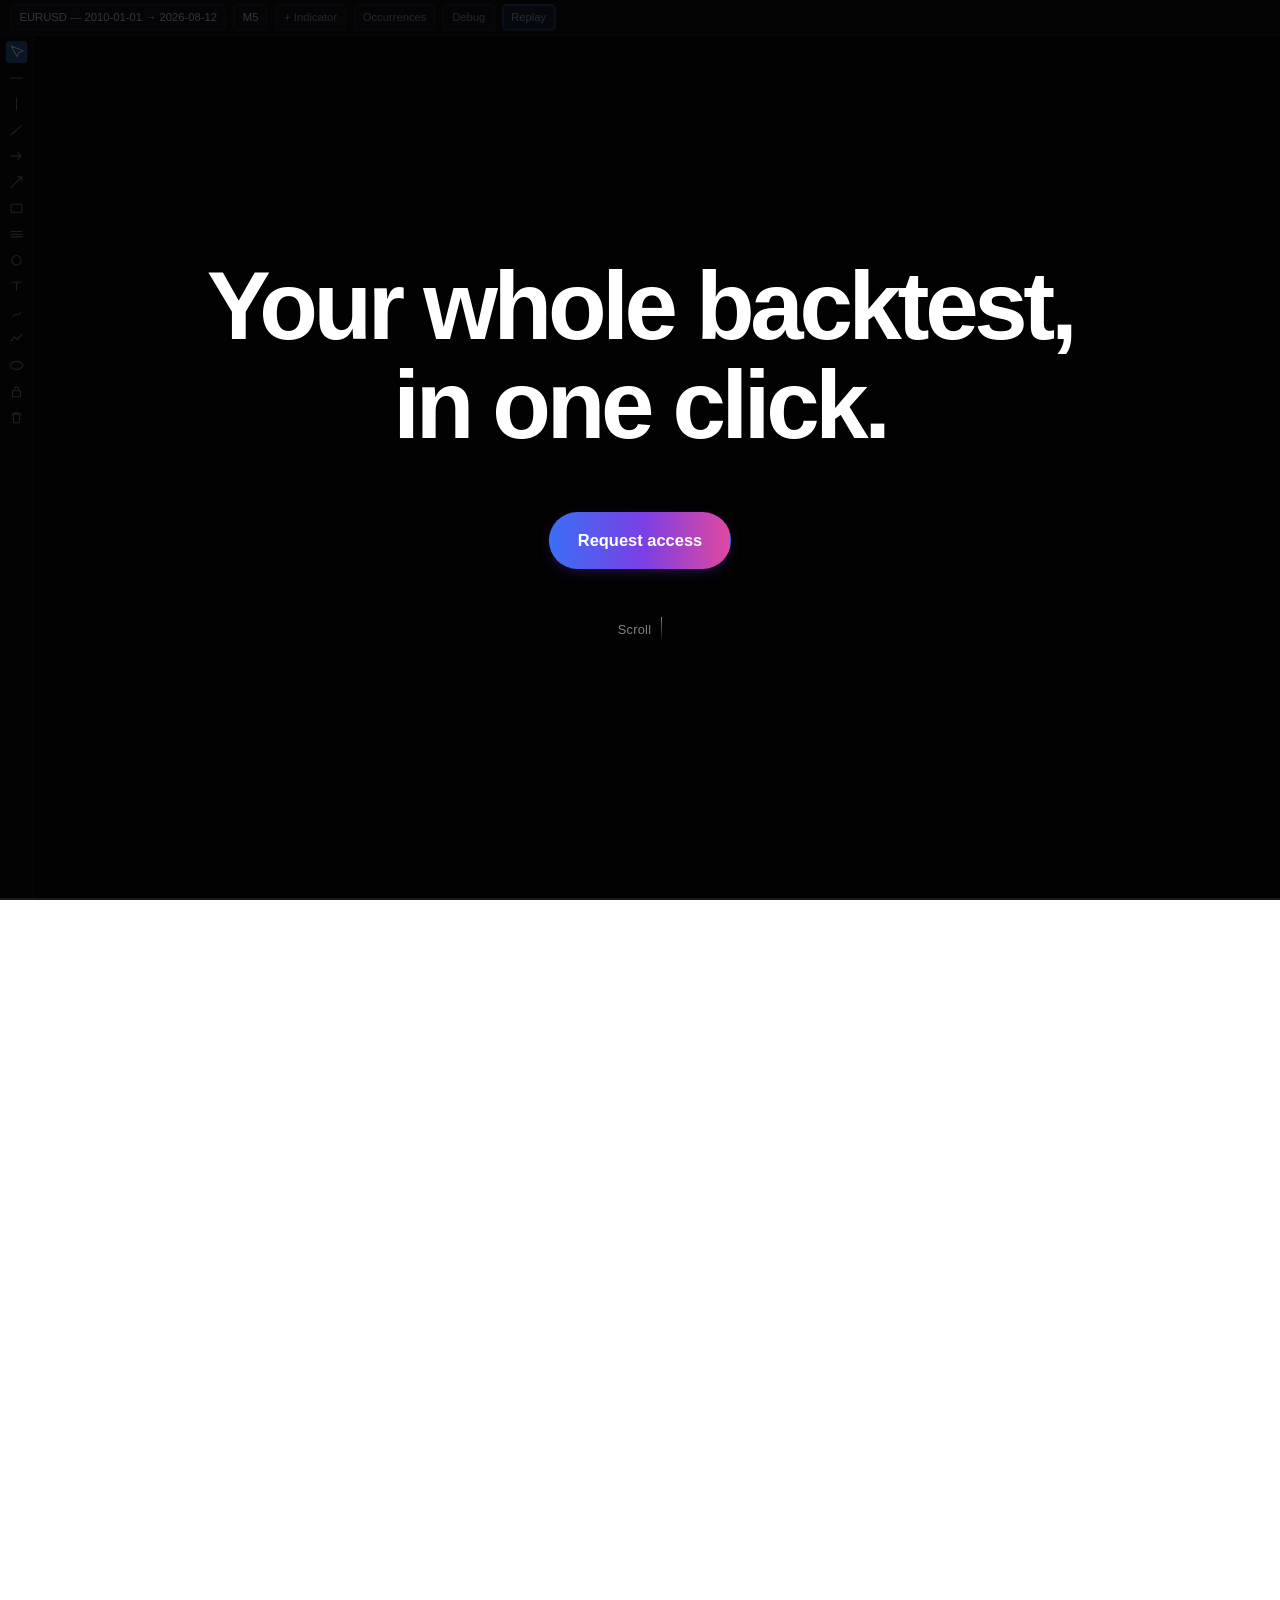
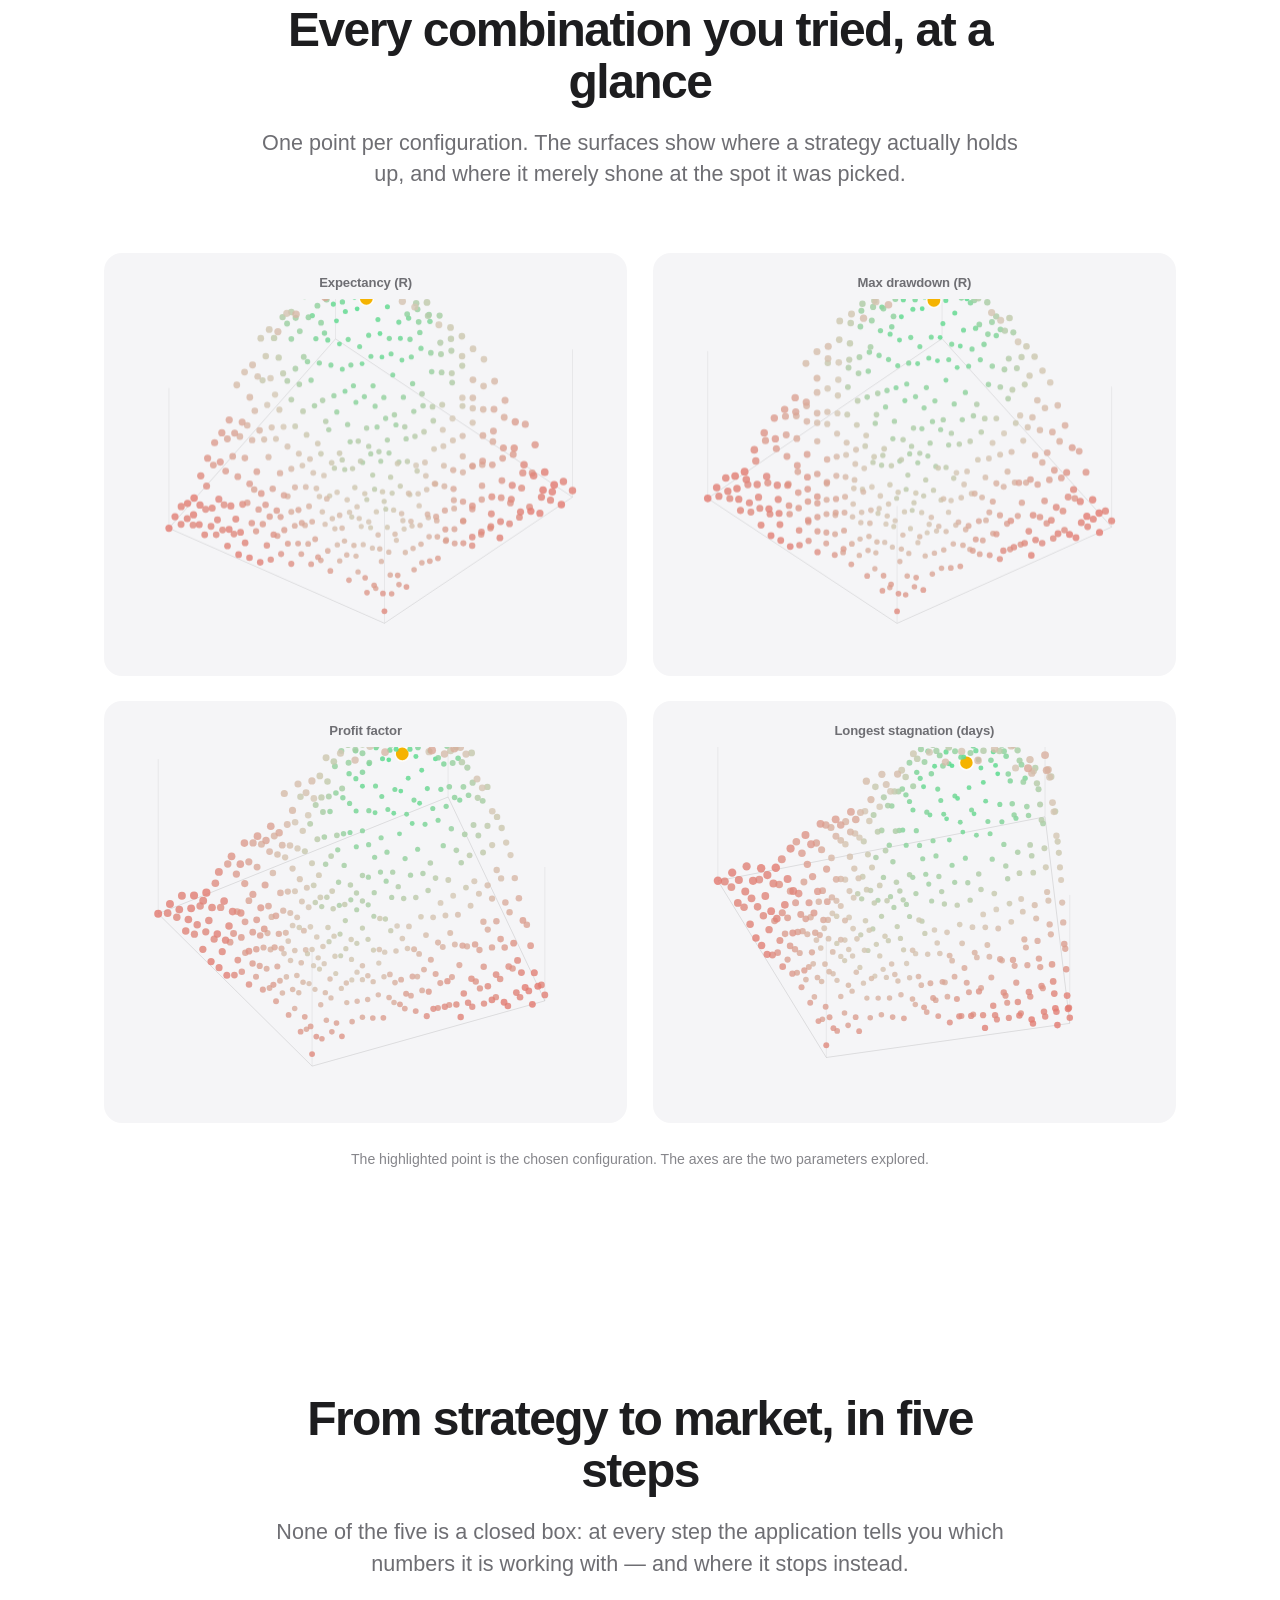
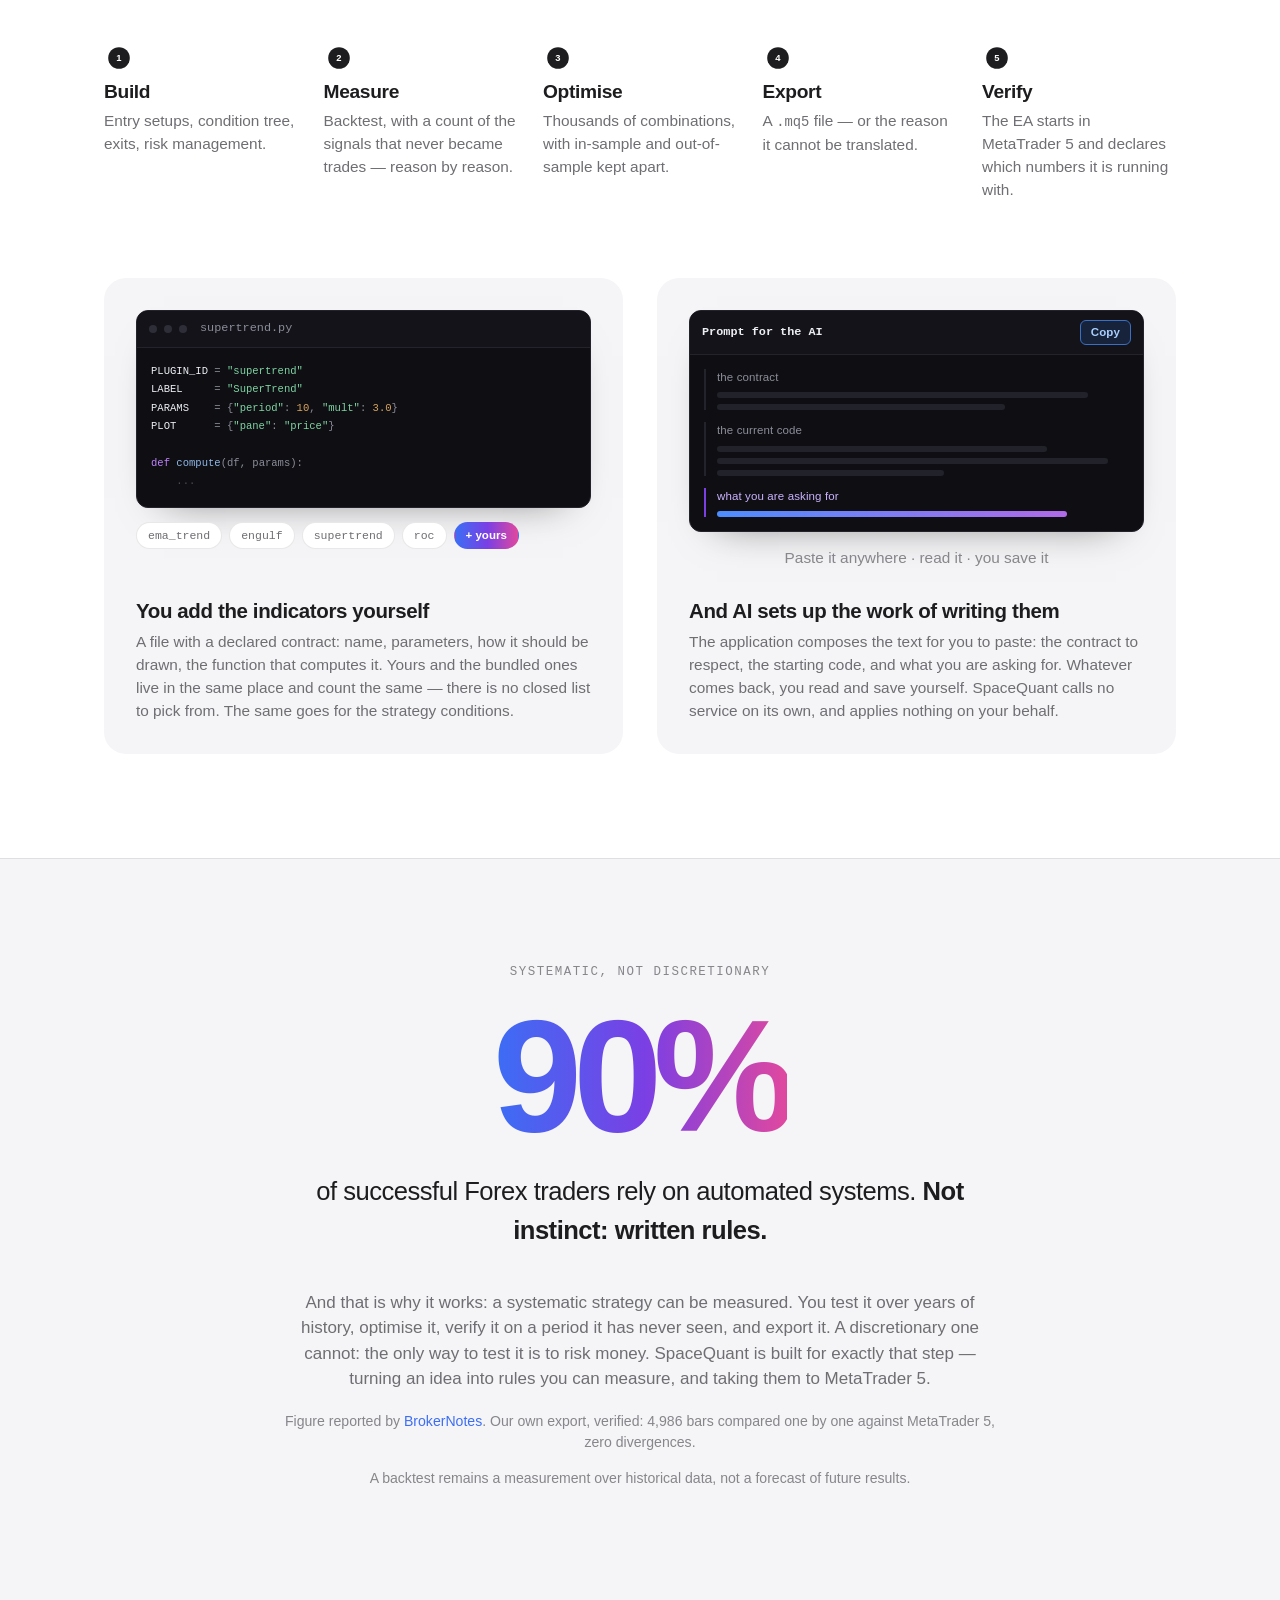
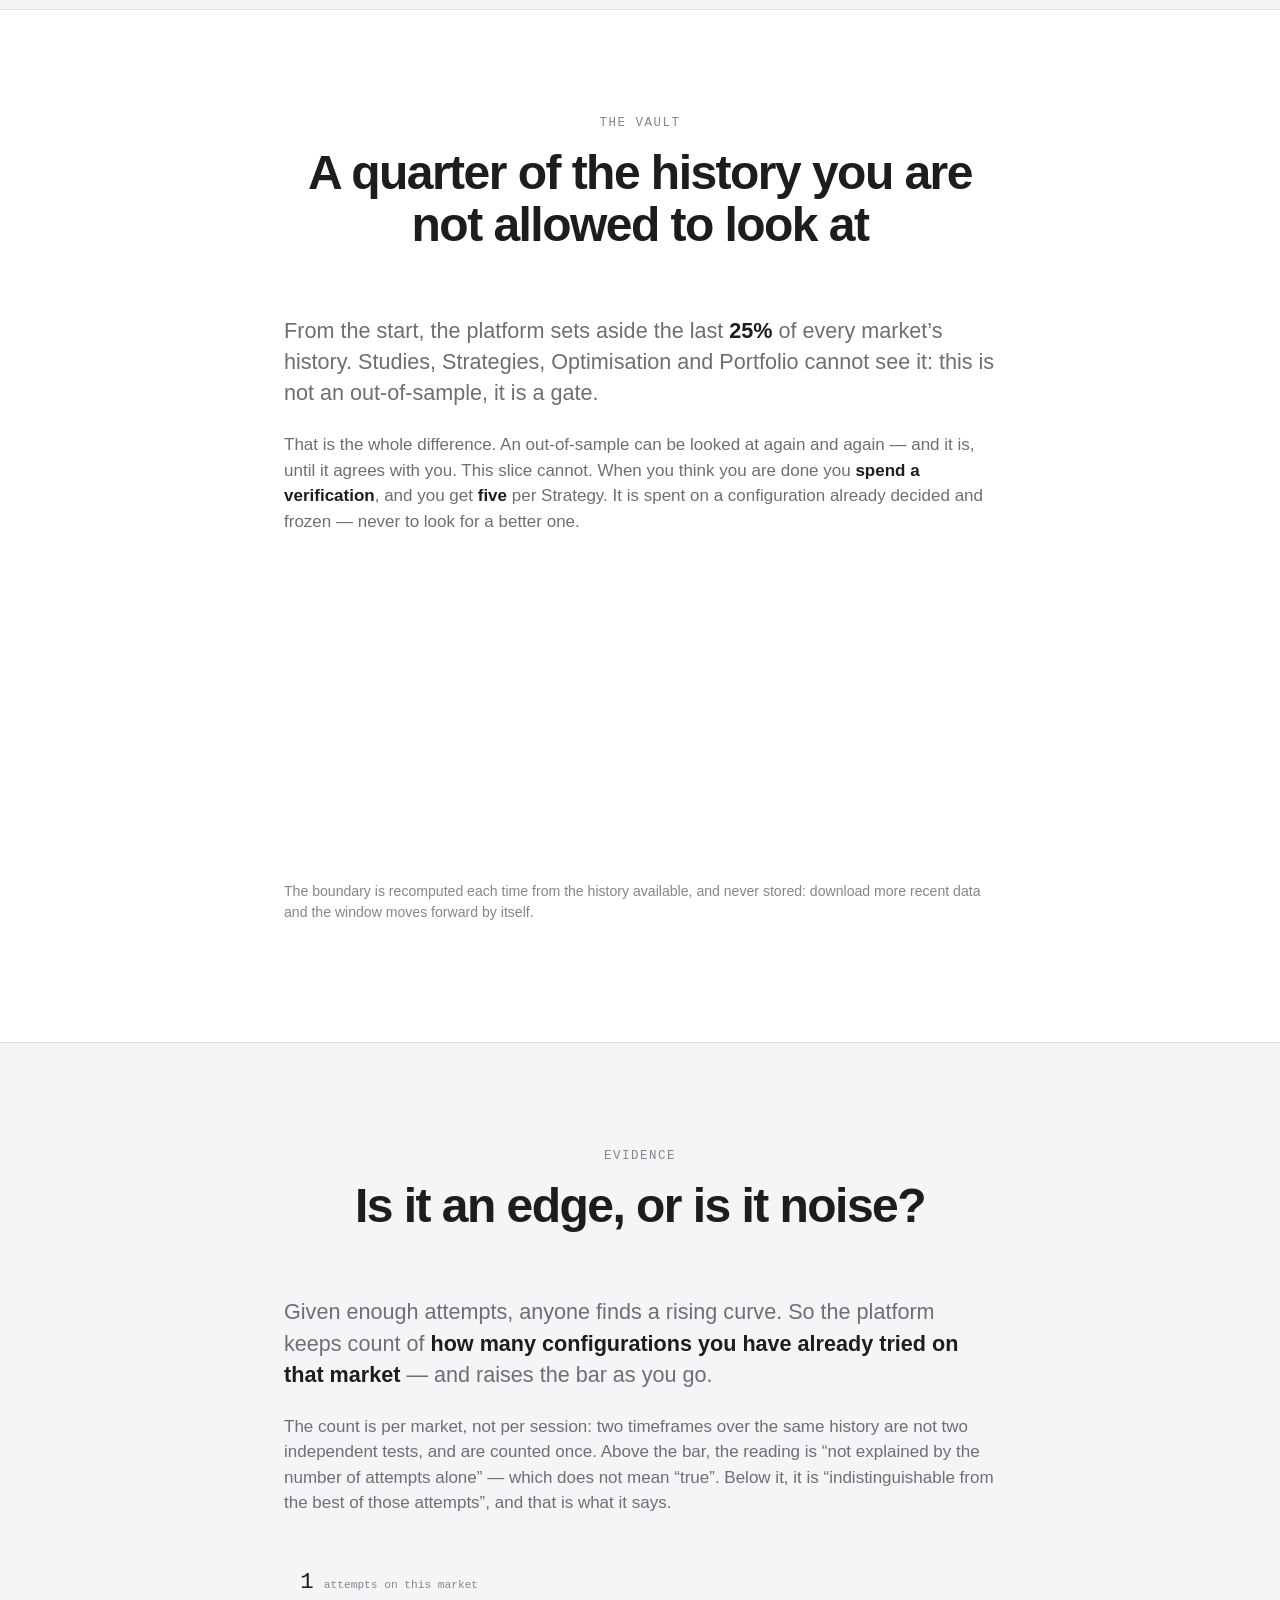
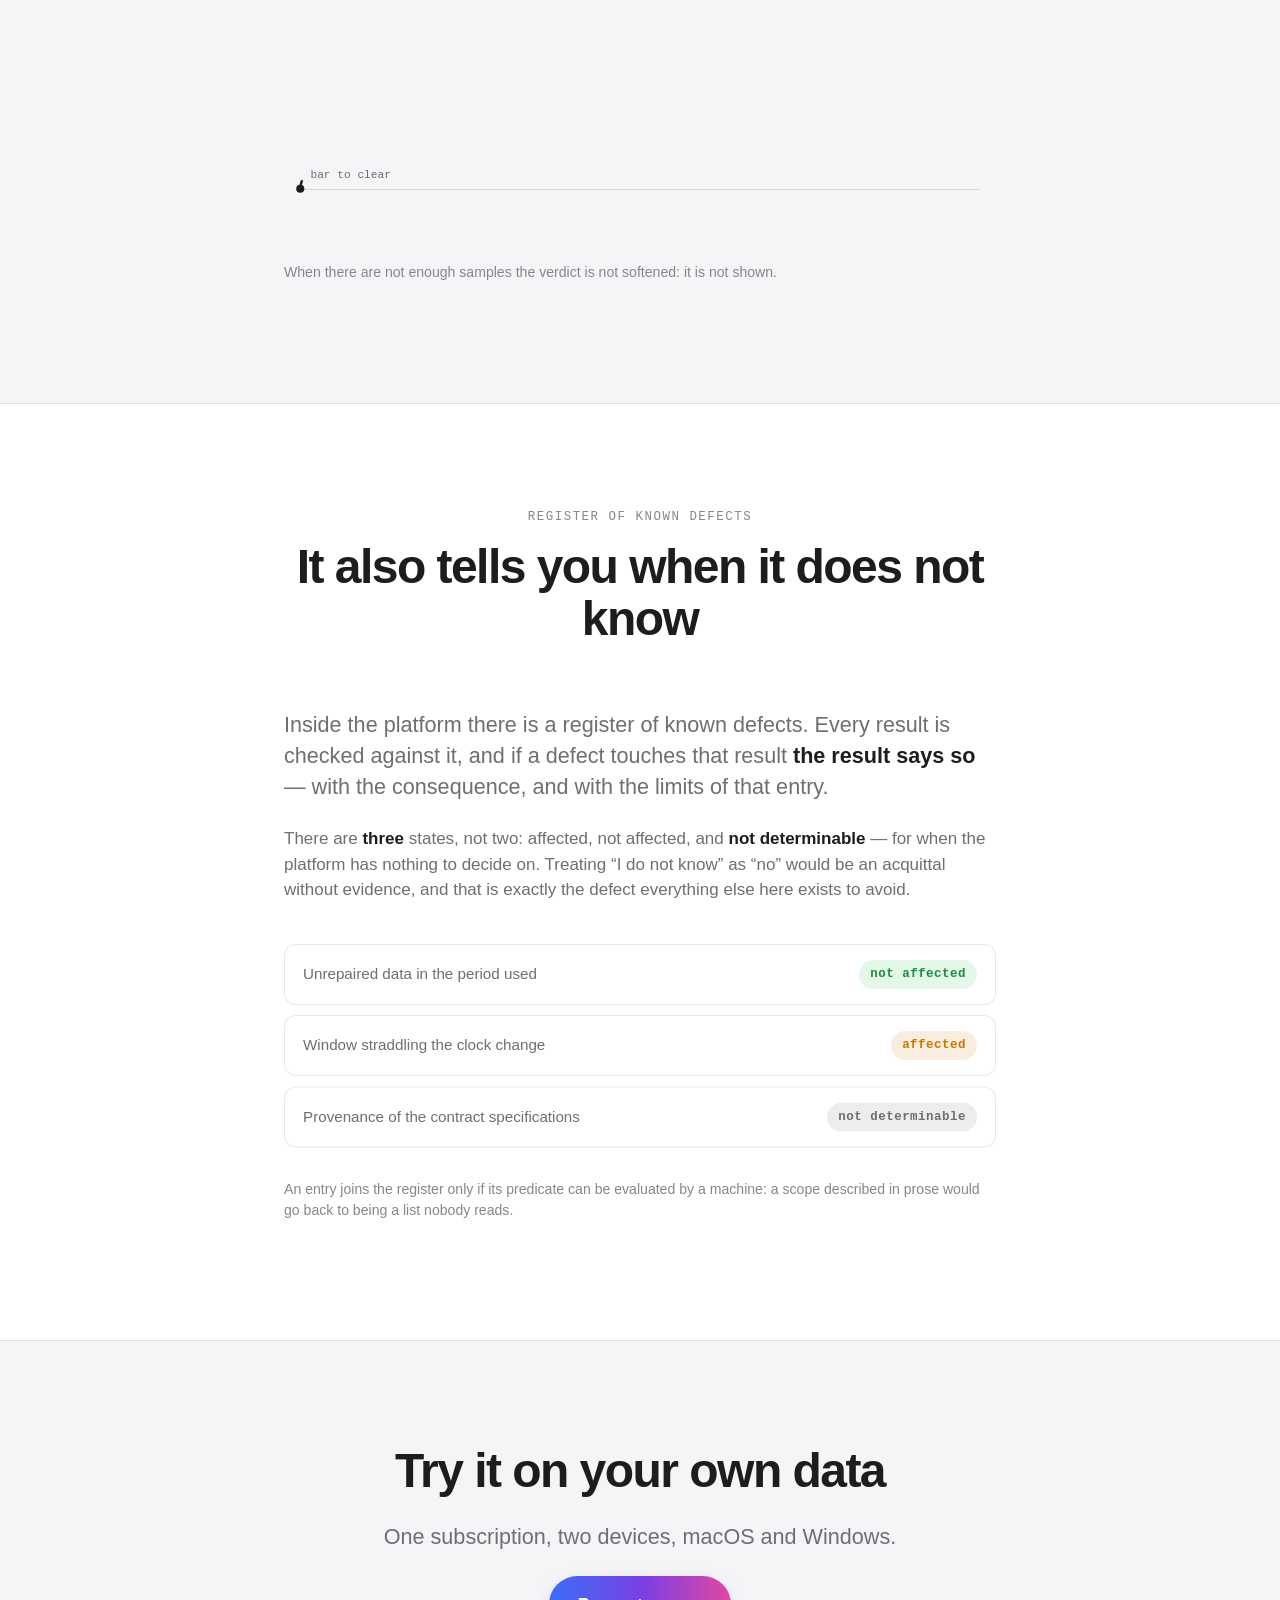
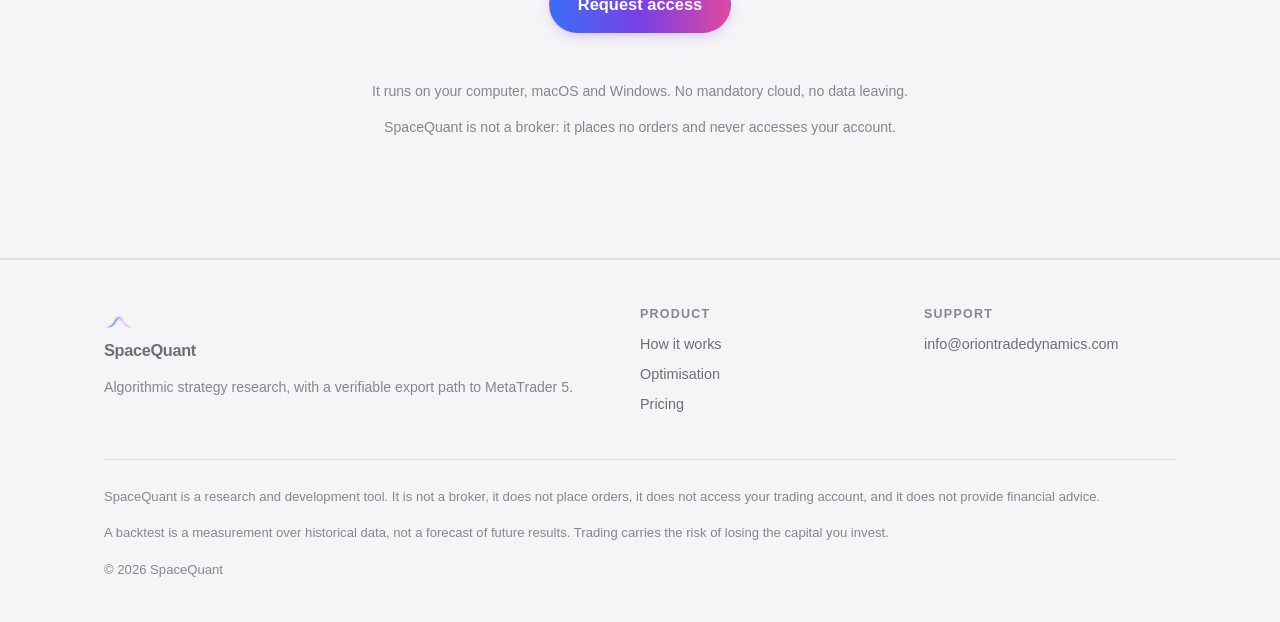
==== commit 7060801e: "Le tre scene: la riserva, la soglia che sale, i tre esiti Le animazioni del brief, con la stessa reg" ====
--- a/index.html
+++ b/index.html
@@ -424,6 +424,19 @@
       <strong>cinque</strong> per Strategia. Si spende su una configurazione già
       decisa e congelata — mai per cercarne una migliore.
     </p>
+    <!-- La scena. Le parole che finiscono DENTRO il canvas stanno qui in nodi
+         nascosti: così restano traducibili come tutte le altre e check-i18n.js
+         le vede. Il disegno le legge da qui a ogni fotogramma. -->
+    <figure class="sc" id="sc-riserva">
+      <canvas class="sc-canvas" aria-hidden="true"></canvas>
+      <figcaption class="sr-only" data-i18n="home.vault.alt">Una barra con tutto lo storico di un mercato: l'ultimo quarto è chiuso e non viene usato dalla ricerca. Alla fine si spende una delle cinque verifiche disponibili.</figcaption>
+      <span class="sc-words" hidden>
+        <i data-i18n="home.vault.w1">ricerca</i>
+        <i data-i18n="home.vault.w2">riserva</i>
+        <i data-i18n="home.vault.w3">verifiche</i>
+      </span>
+    </figure>
+
     <p class="text-small t3" data-i18n="home.vault.note">
       Il confine si ricalcola ogni volta sullo storico disponibile, e non viene
       mai salvato: scaricando dati più recenti la finestra scorre in avanti da
@@ -451,6 +464,18 @@
       che non vuol dire «vero». Sotto, è «indistinguibile dal migliore di quelle
       prove», e viene scritto così.
     </p>
+    <figure class="sc" id="sc-evidenza">
+      <canvas class="sc-canvas" aria-hidden="true"></canvas>
+      <figcaption class="sr-only" data-i18n="home.edge.alt">La soglia da battere cresce col numero di tentativi già fatti su quel mercato: lo stesso risultato, che all'inizio la superava, a un certo punto non la supera più.</figcaption>
+      <span class="sc-words" hidden>
+        <i data-i18n="home.edge.w1">tentativi su questo mercato</i>
+        <i data-i18n="home.edge.w2">soglia da battere</i>
+        <i data-i18n="home.edge.w3">il tuo risultato</i>
+        <i data-i18n="home.edge.w4">sopra la soglia</i>
+        <i data-i18n="home.edge.w5">indistinguibile dal caso</i>
+      </span>
+    </figure>
+
     <p class="text-small t3" data-i18n="home.edge.note">
       Se i campioni non bastano il verdetto non viene ammorbidito: non viene
       mostrato.
@@ -476,6 +501,23 @@
       che decidere. Trattare «non lo so» come «no» sarebbe un'assoluzione senza
       prova, ed è esattamente il difetto da cui nasce tutto il resto.
     </p>
+    <!-- Tre voci del registro valutate su uno stesso risultato. La terza NON
+         diventa verde: è il punto della sezione, e si vede solo se resta lì. -->
+    <div class="pastiglie" id="sc-difetti">
+      <div class="pas" data-stato="non_colpito">
+        <span class="pas-voce" data-i18n="home.defects.r1">Dati non riparati nel periodo usato</span>
+        <span class="pas-esito" data-i18n="home.defects.s1">non colpito</span>
+      </div>
+      <div class="pas" data-stato="colpito">
+        <span class="pas-voce" data-i18n="home.defects.r2">Finestra a cavallo del cambio di orario</span>
+        <span class="pas-esito" data-i18n="home.defects.s2">colpito</span>
+      </div>
+      <div class="pas" data-stato="non_determinabile">
+        <span class="pas-voce" data-i18n="home.defects.r3">Provenienza delle specifiche di contratto</span>
+        <span class="pas-esito" data-i18n="home.defects.s3">non determinabile</span>
+      </div>
+    </div>
+
     <p class="text-small t3" data-i18n="home.defects.note">
       Una voce entra nel registro solo se il suo predicato è eseguibile da una
       macchina: un ambito descritto a parole tornerebbe a essere un elenco che
@@ -553,5 +595,6 @@
 <script src="assets/cinema.js"></script>
 <script src="assets/space3d.js"></script>
 <script src="assets/flow.js"></script>
+<script src="assets/scene.js"></script>
 </body>
 </html>
--- a/assets/style.css
+++ b/assets/style.css
@@ -1574,3 +1574,58 @@
 .rq-alt { margin: 0 0 1.6rem; }
 .rq-indietro { margin: 0; }
 .rq-indietro a { color: var(--t3); font-size: .9rem; }
+
+/* =============================================================================
+   18. LE SCENE DELLE SEZIONI FINALI
+   Riserva ed evidenza sono canvas: il disegno sta in assets/scene.js. Le
+   pastiglie del registro sono markup, perché sono parole.
+   ============================================================================= */
+
+.sc {
+  margin: clamp(2rem, 5vw, 3rem) 0 clamp(1.6rem, 4vw, 2.4rem);
+}
+.sc-canvas {
+  display: block;
+  width: 100%;
+  /* ⚠️ L'altezza va DICHIARATA, non lasciata al contenuto: un canvas senza
+     altezza collassa a zero, il disegno non ha dove stare e la sezione appare
+     vuota senza che nulla lo segnali. */
+  height: clamp(190px, 30vw, 260px);
+}
+
+/* --- le tre pastiglie ------------------------------------------------------ */
+.pastiglie {
+  display: grid;
+  gap: 10px;
+  margin: clamp(2rem, 5vw, 2.6rem) 0 clamp(1.4rem, 3vw, 2rem);
+}
+.pas {
+  display: flex; align-items: center; justify-content: space-between;
+  gap: 16px;
+  padding: 15px 18px;
+  background: var(--surface);
+  border: 1px solid var(--border);
+  border-radius: var(--r);
+  /* `--on` lo scrive scene.js da 0 a 1. Il ripiego è 1: senza JavaScript, o con
+     animazioni ridotte, le tre righe sono semplicemente lì. */
+  opacity: calc(.15 + var(--on, 1) * .85);
+  transform: translateY(calc((1 - var(--on, 1)) * 10px));
+}
+.pas-voce { color: var(--t2); font-size: .95rem; }
+.pas-esito {
+  flex: 0 0 auto;
+  font-family: var(--mono); font-size: .78rem; font-weight: 600;
+  letter-spacing: .04em;
+  padding: 5px 11px; border-radius: 999px;
+  white-space: nowrap;
+}
+.pas[data-stato="non_colpito"]      .pas-esito { background: rgba(52,199,89,.13);  color: #1f8a3b; }
+.pas[data-stato="colpito"]          .pas-esito { background: rgba(199,119,0,.13);  color: var(--amber); }
+/* ⚠️ Il terzo NON è una versione sbiadita del verde: è un colore suo. Reso come
+   «verde spento» tornerebbe a leggersi come «va bene», ed è esattamente la
+   confusione che il terzo stato esiste per impedire. */
+.pas[data-stato="non_determinabile"] .pas-esito { background: rgba(0,0,0,.07);     color: var(--t2); }
+
+@media (max-width: 560px) {
+  .pas { flex-direction: column; align-items: flex-start; gap: 9px; }
+}
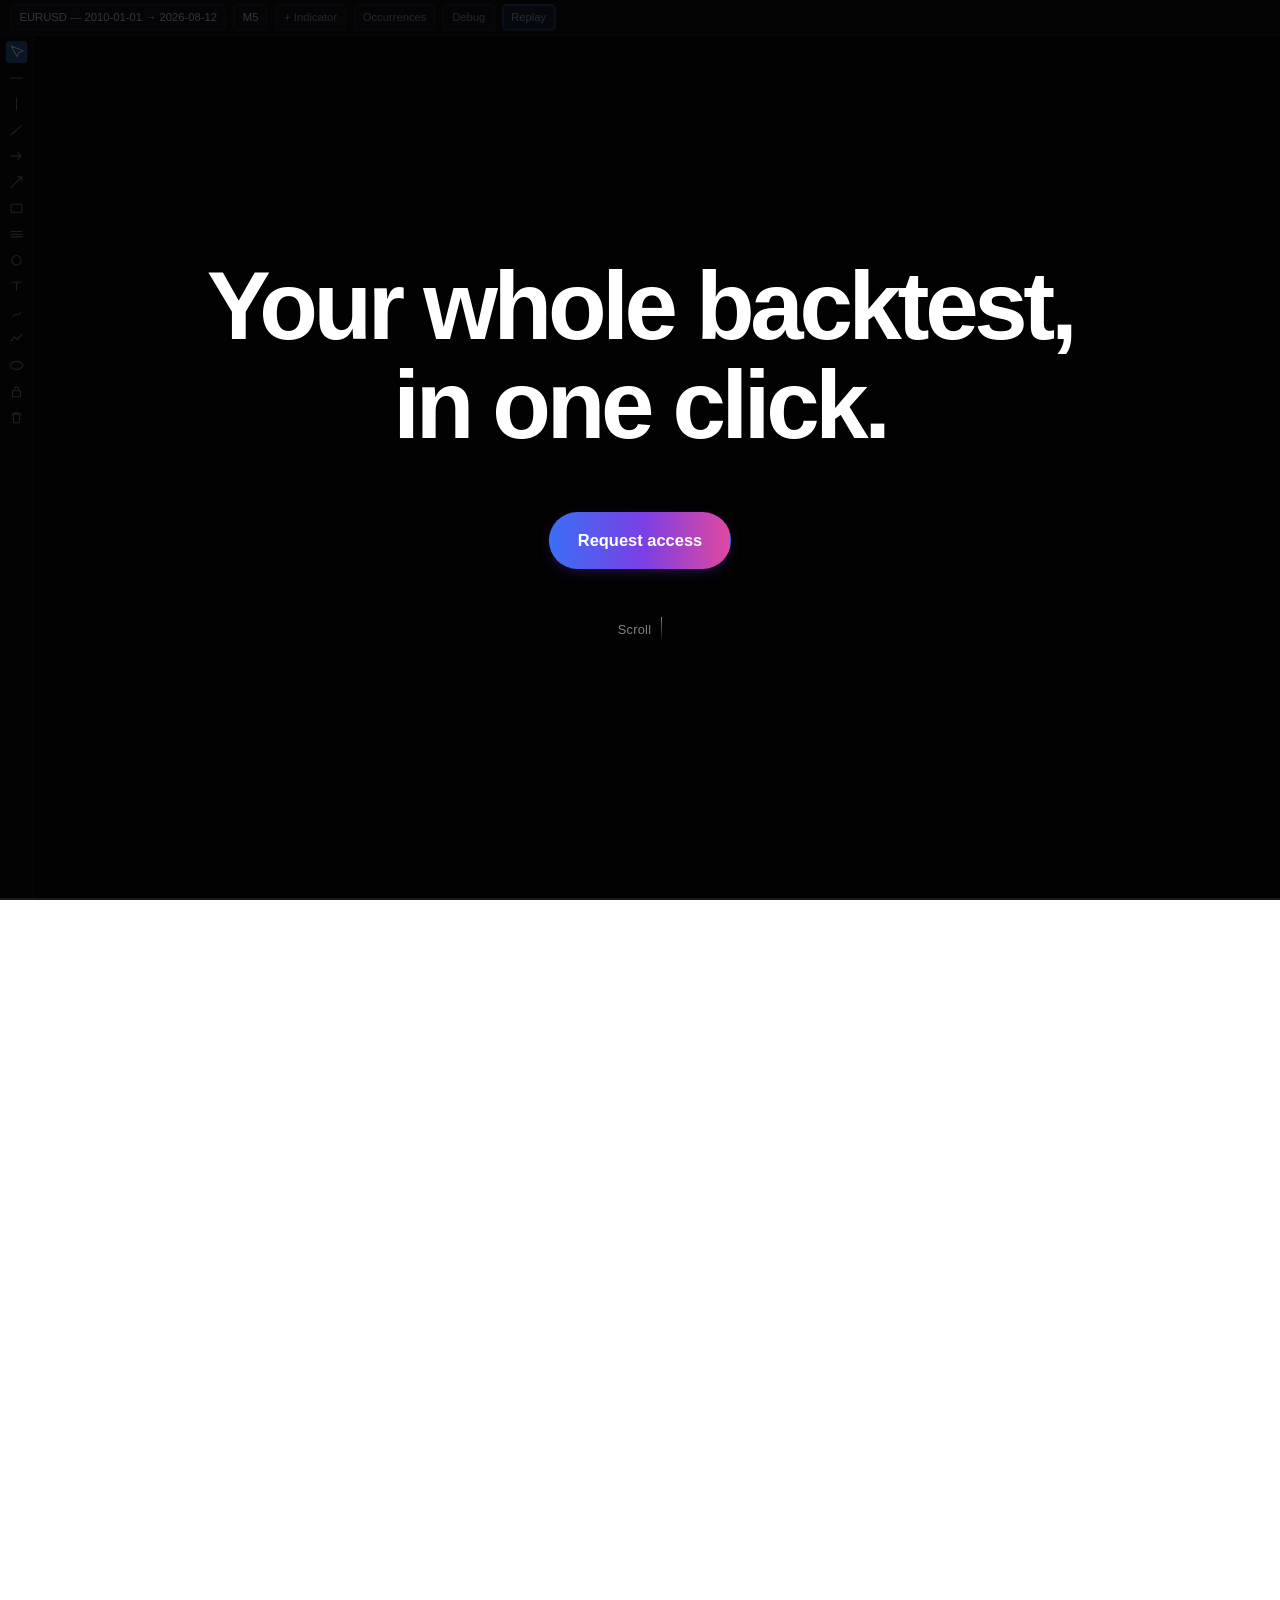
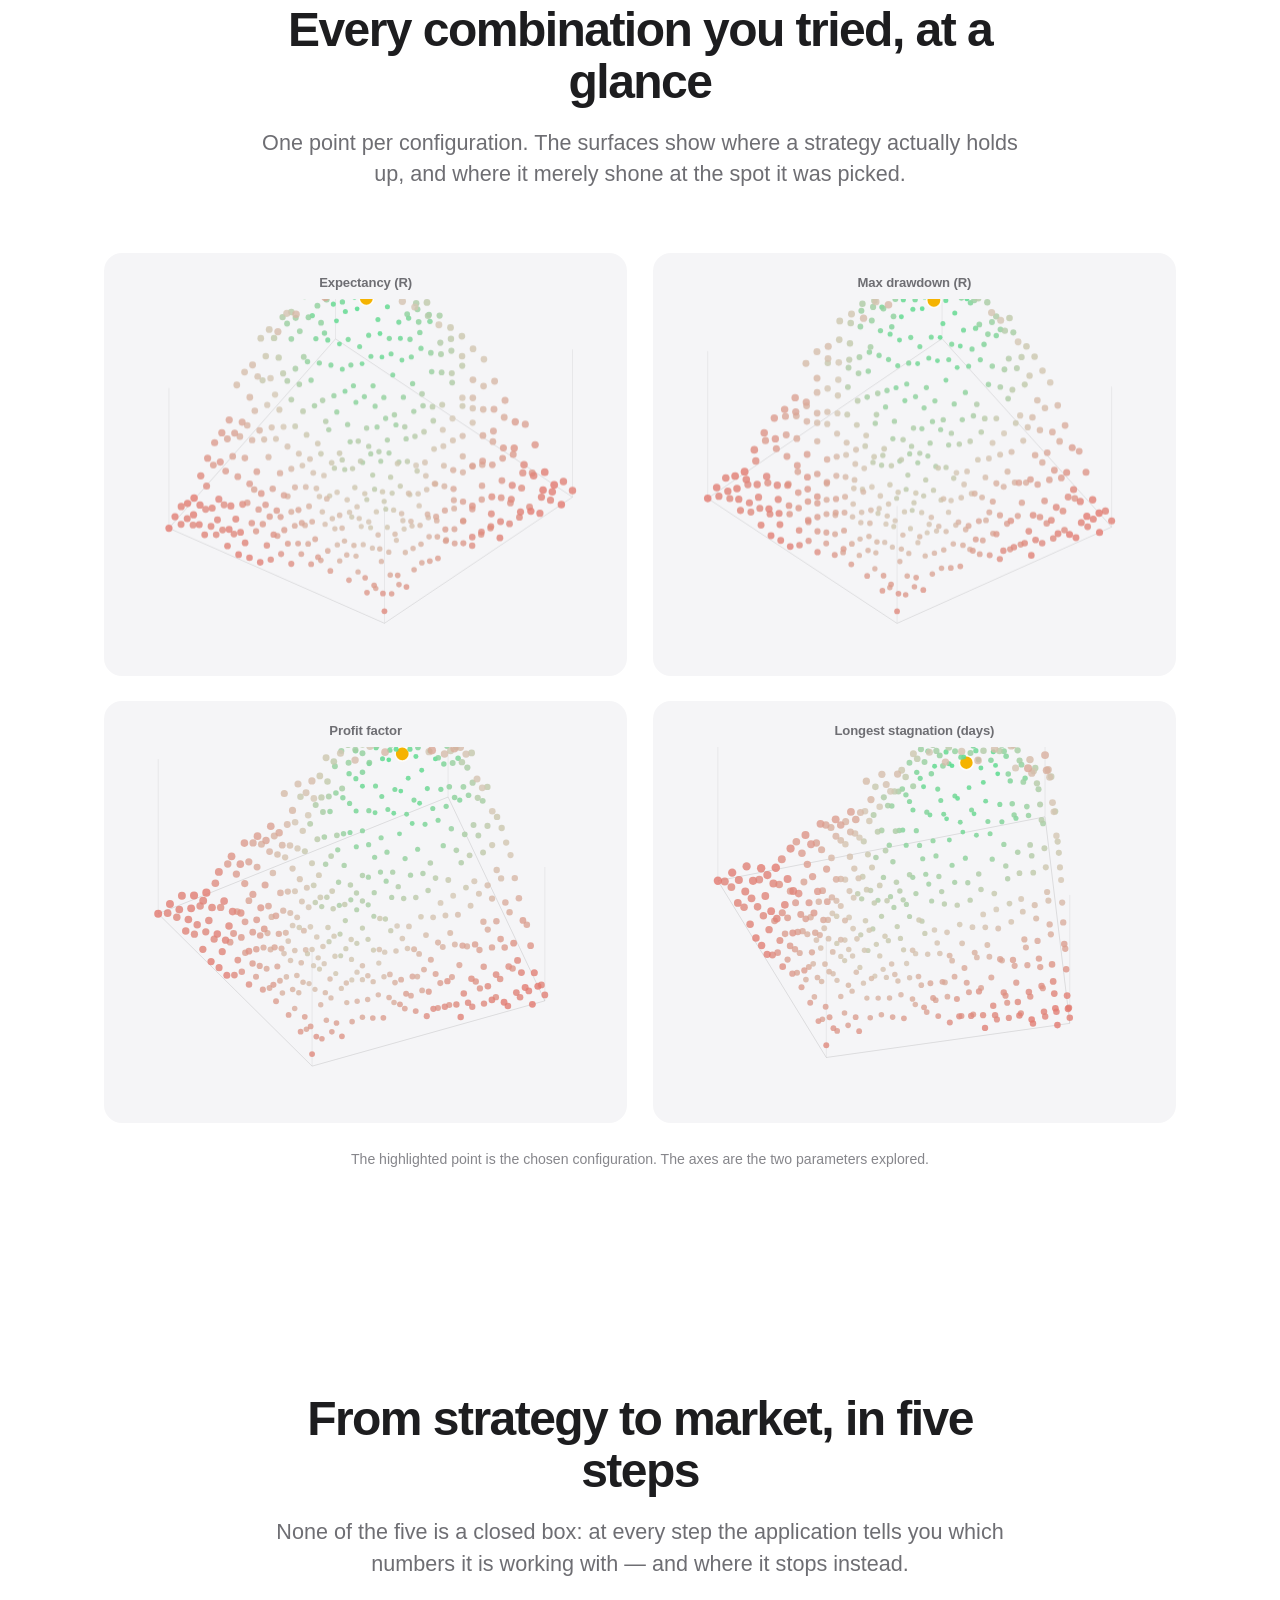
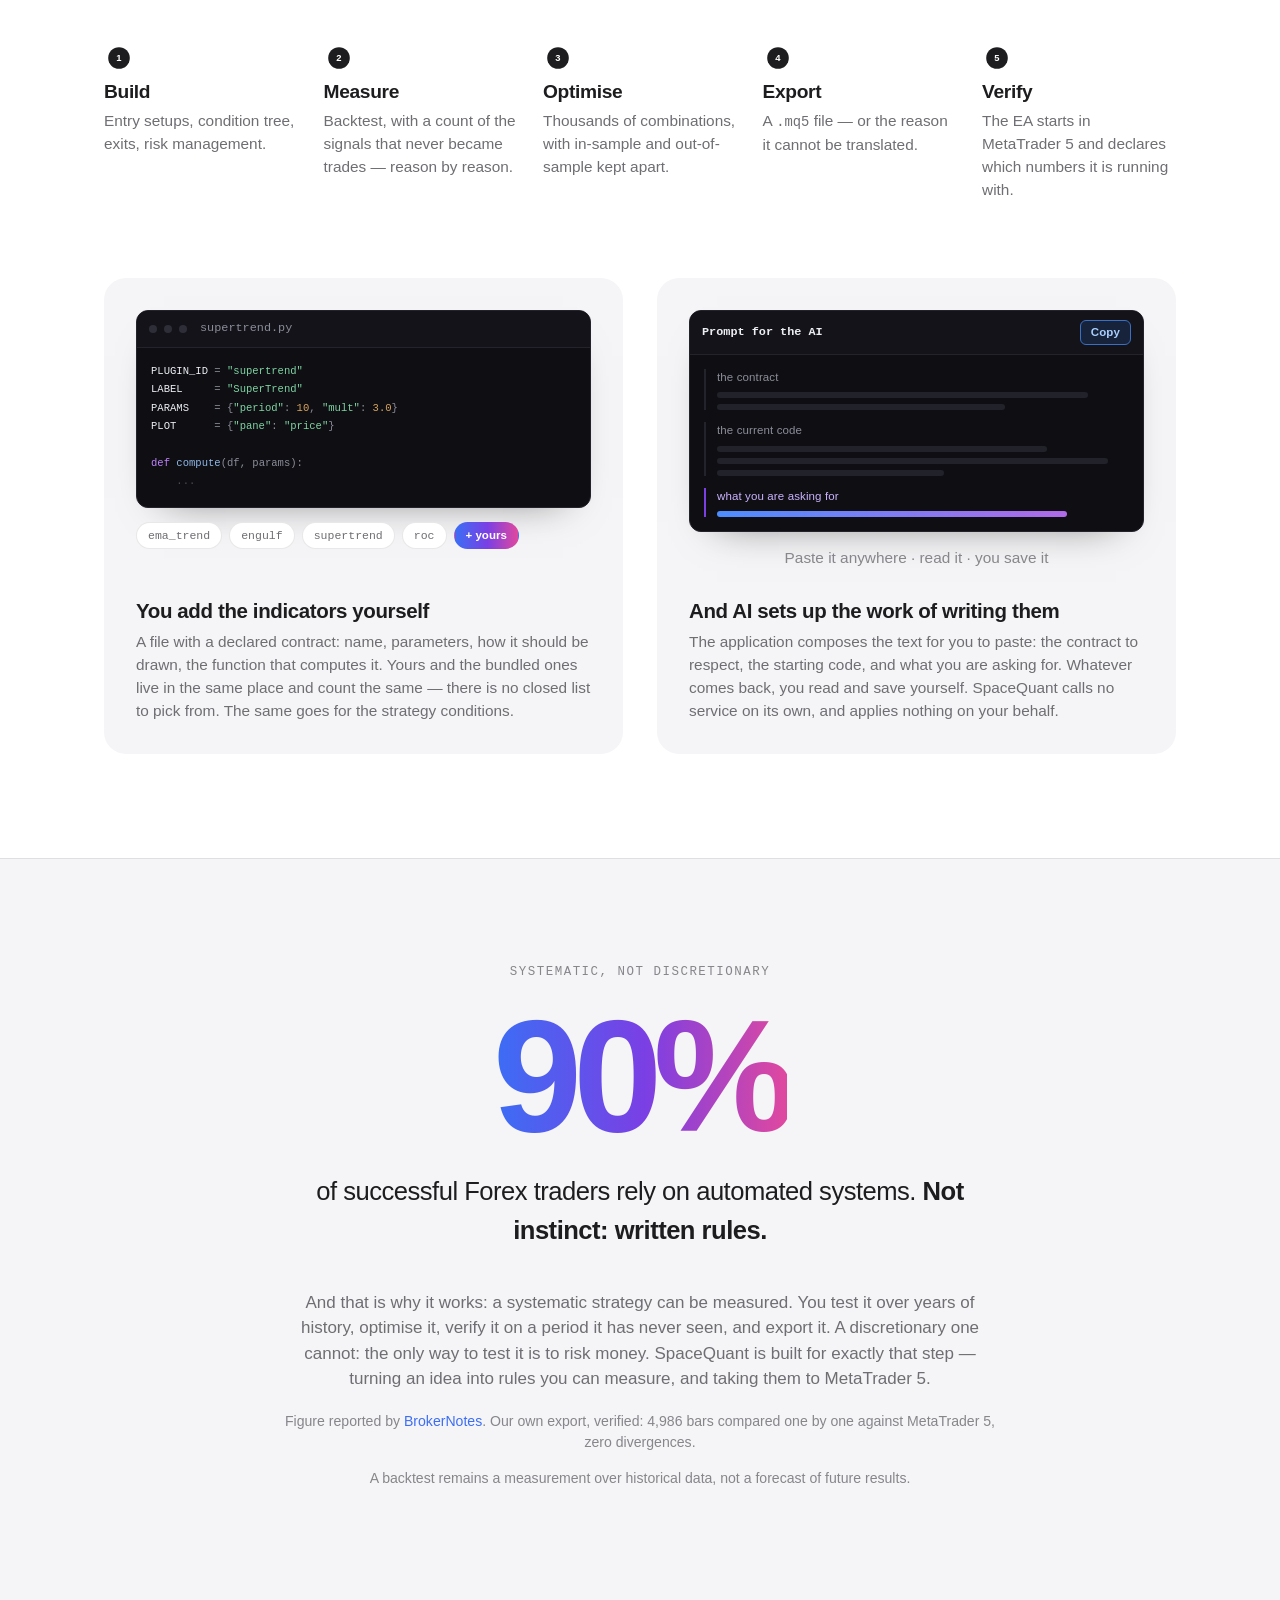
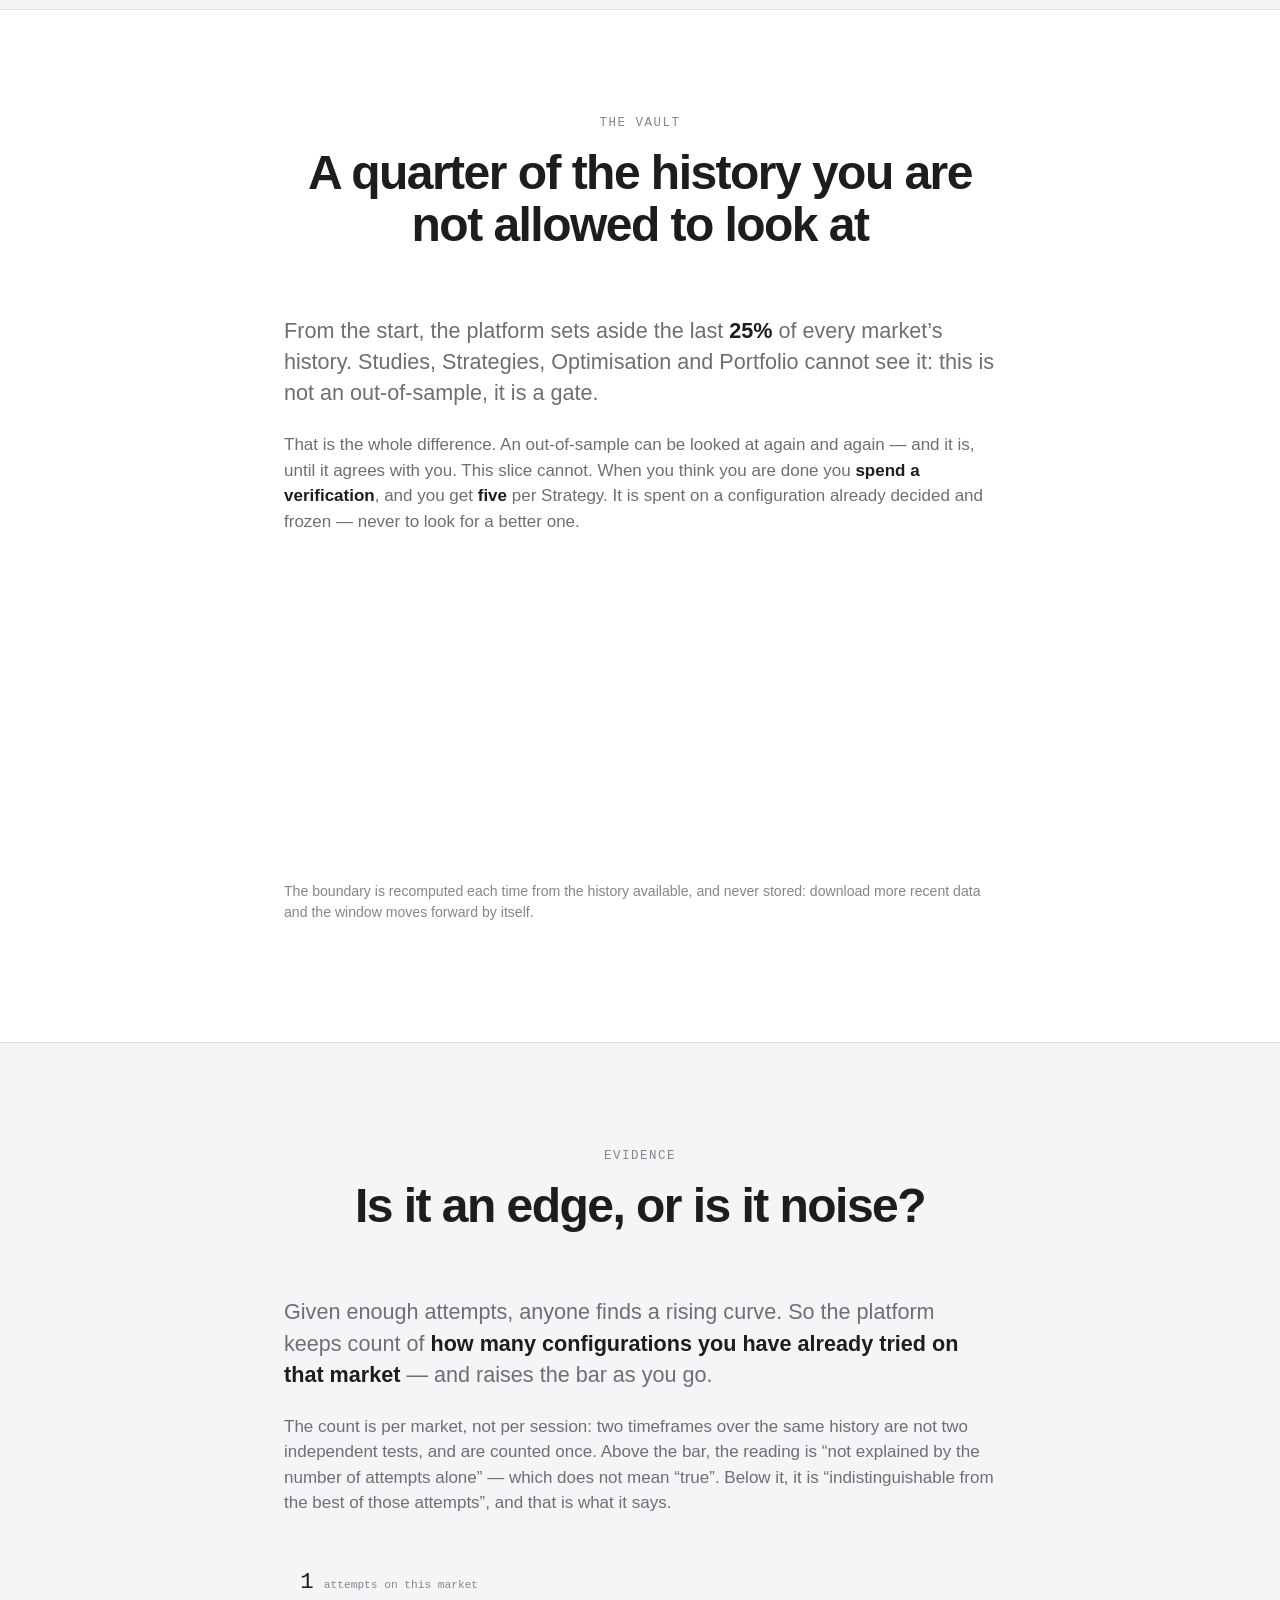
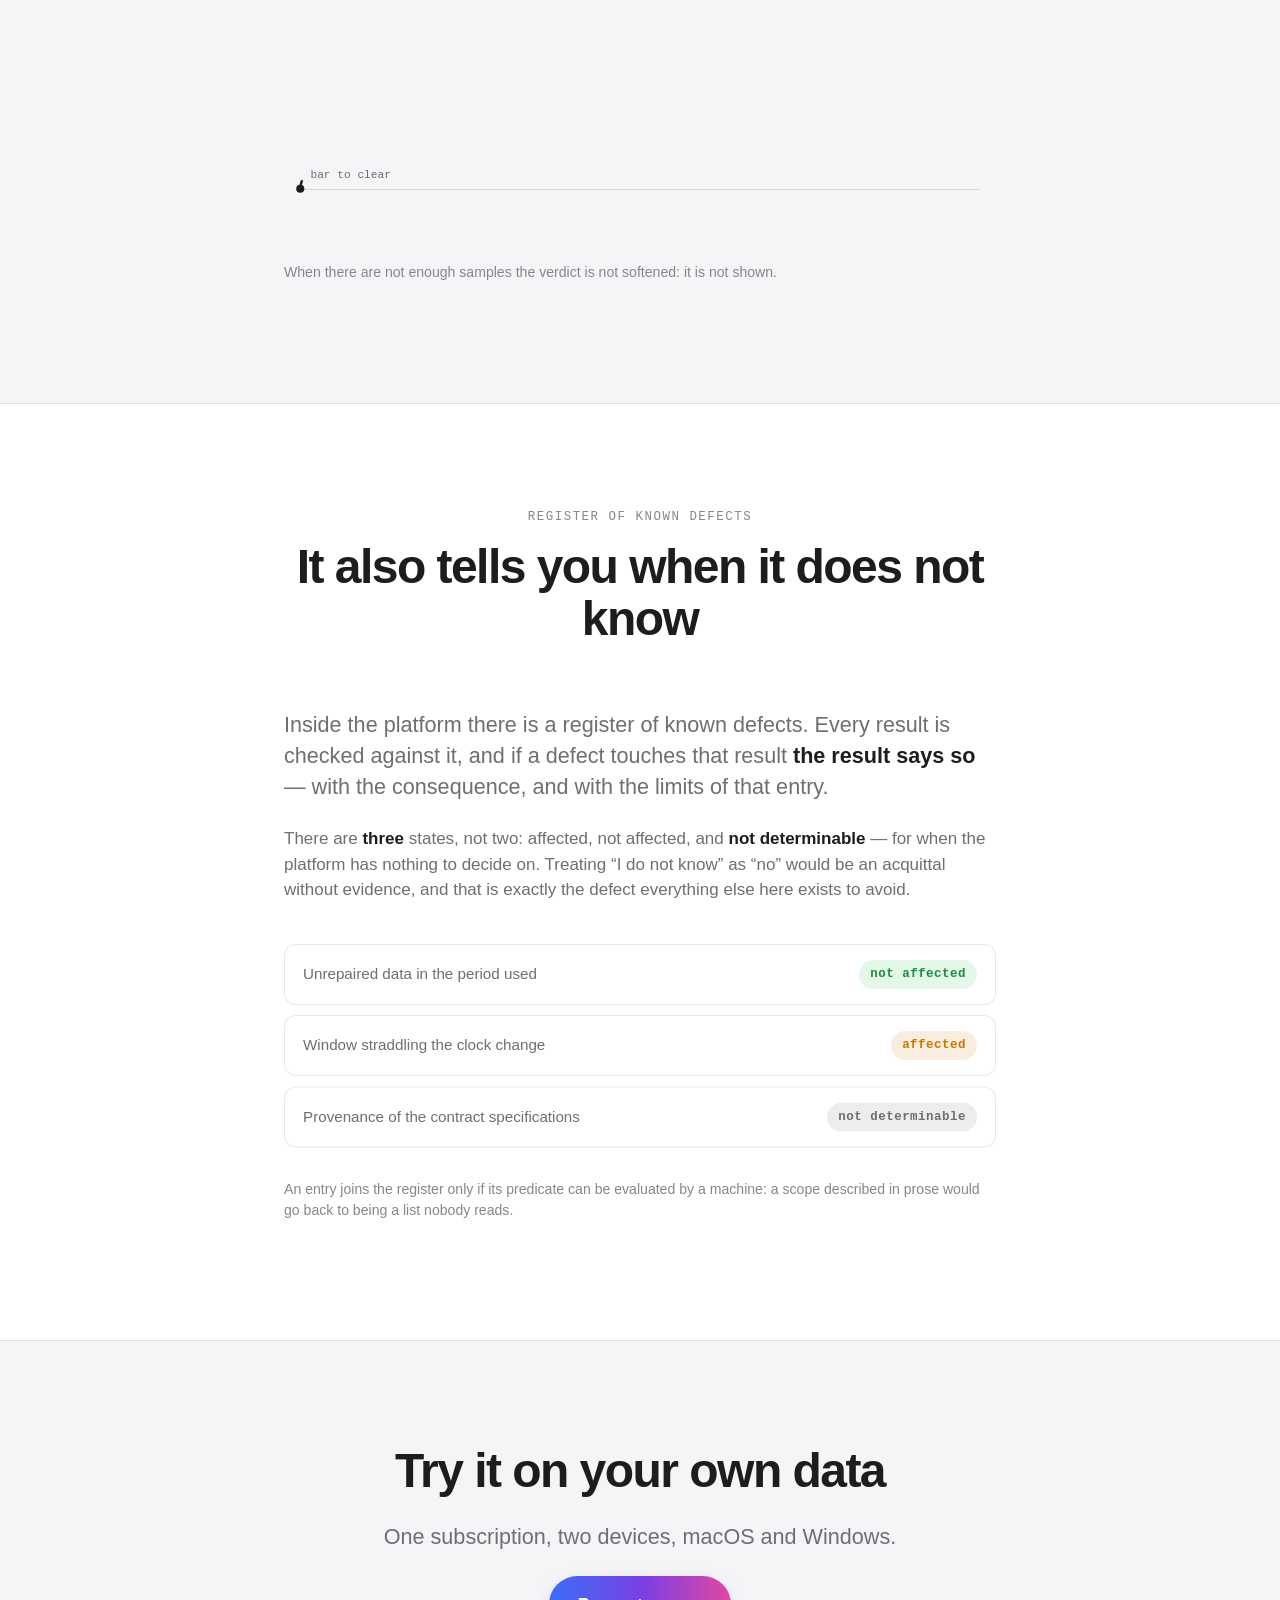
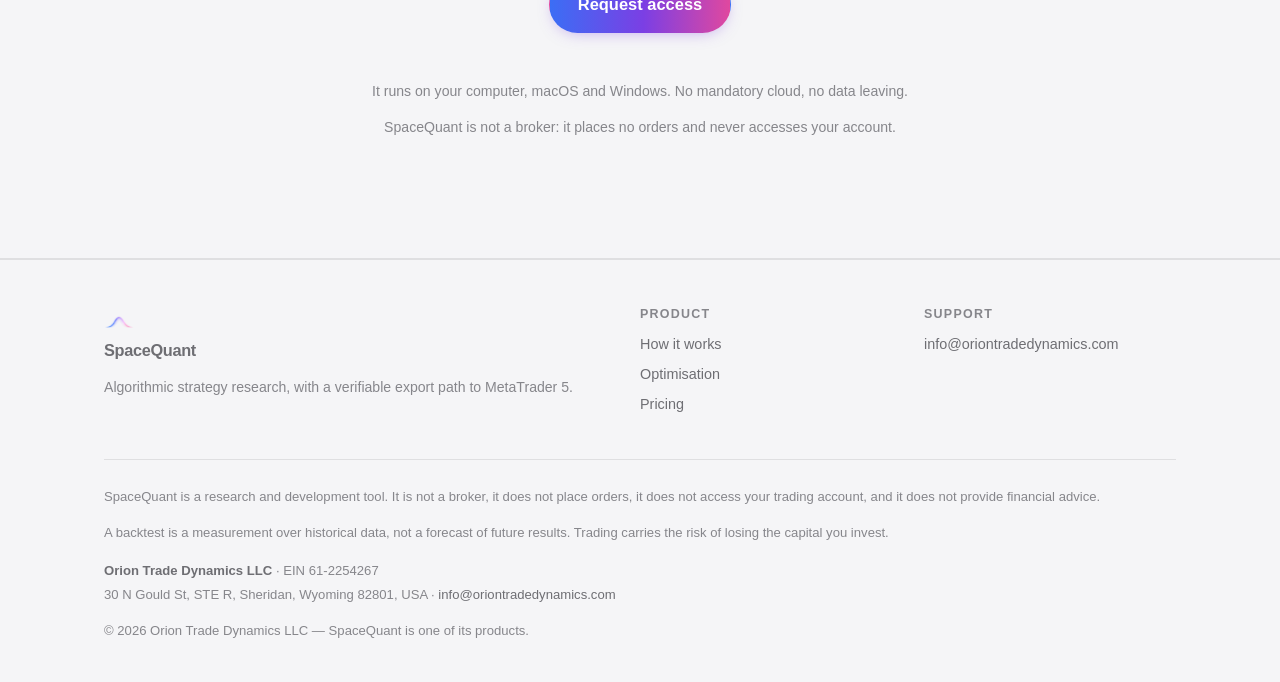
==== commit eb701abf: "Identità dell'azienda nel piè di pagina Orion Trade Dynamics LLC, EIN, sede e email, su tutte e quat" ====
--- a/index.html
+++ b/index.html
@@ -584,7 +584,16 @@
         risultati futuri. Fare trading comporta il rischio di perdere il capitale
         investito.
       </p>
-      <p class="t3">© 2026 SpaceQuant</p>
+      <!-- ⚠️ Identità dell'azienda: NON passa dal dizionario. Ragione sociale,
+           indirizzo e codice fiscale non si traducono — tradurli sarebbe un
+           errore, non una cortesia. L'email invece viene da assets/config.js,
+           come ovunque nel sito: una sola sorgente. -->
+      <p class="azienda">
+        <strong>Orion Trade Dynamics LLC</strong> · EIN 61-2254267<br>
+        30 N Gould St, STE R, Sheridan, Wyoming 82801, USA ·
+        <a data-cfg-href="supportEmail" href="#"><span data-cfg="supportEmail">info@oriontradedynamics.com</span></a>
+      </p>
+      <p class="t3" data-i18n="ft.copy">© 2026 Orion Trade Dynamics LLC — SpaceQuant è un suo prodotto.</p>
     </div>
   </div>
 </footer>
--- a/assets/style.css
+++ b/assets/style.css
@@ -1629,3 +1629,11 @@
 @media (max-width: 560px) {
   .pas { flex-direction: column; align-items: flex-start; gap: 9px; }
 }
+
+/* L'identità dell'azienda nel piè di pagina. Sta dentro `.disclaimer`, che è
+   già il blocco delle cose che si dichiarano; qui serve solo staccarla dalle
+   avvertenze e rendere leggibili l'indirizzo e il codice. */
+.disclaimer .azienda { margin-bottom: 1em; line-height: 1.8; }
+.disclaimer .azienda strong { color: var(--t2); font-weight: 620; }
+.disclaimer .azienda a { color: var(--t2); }
+.disclaimer .azienda a:hover { color: var(--text); }
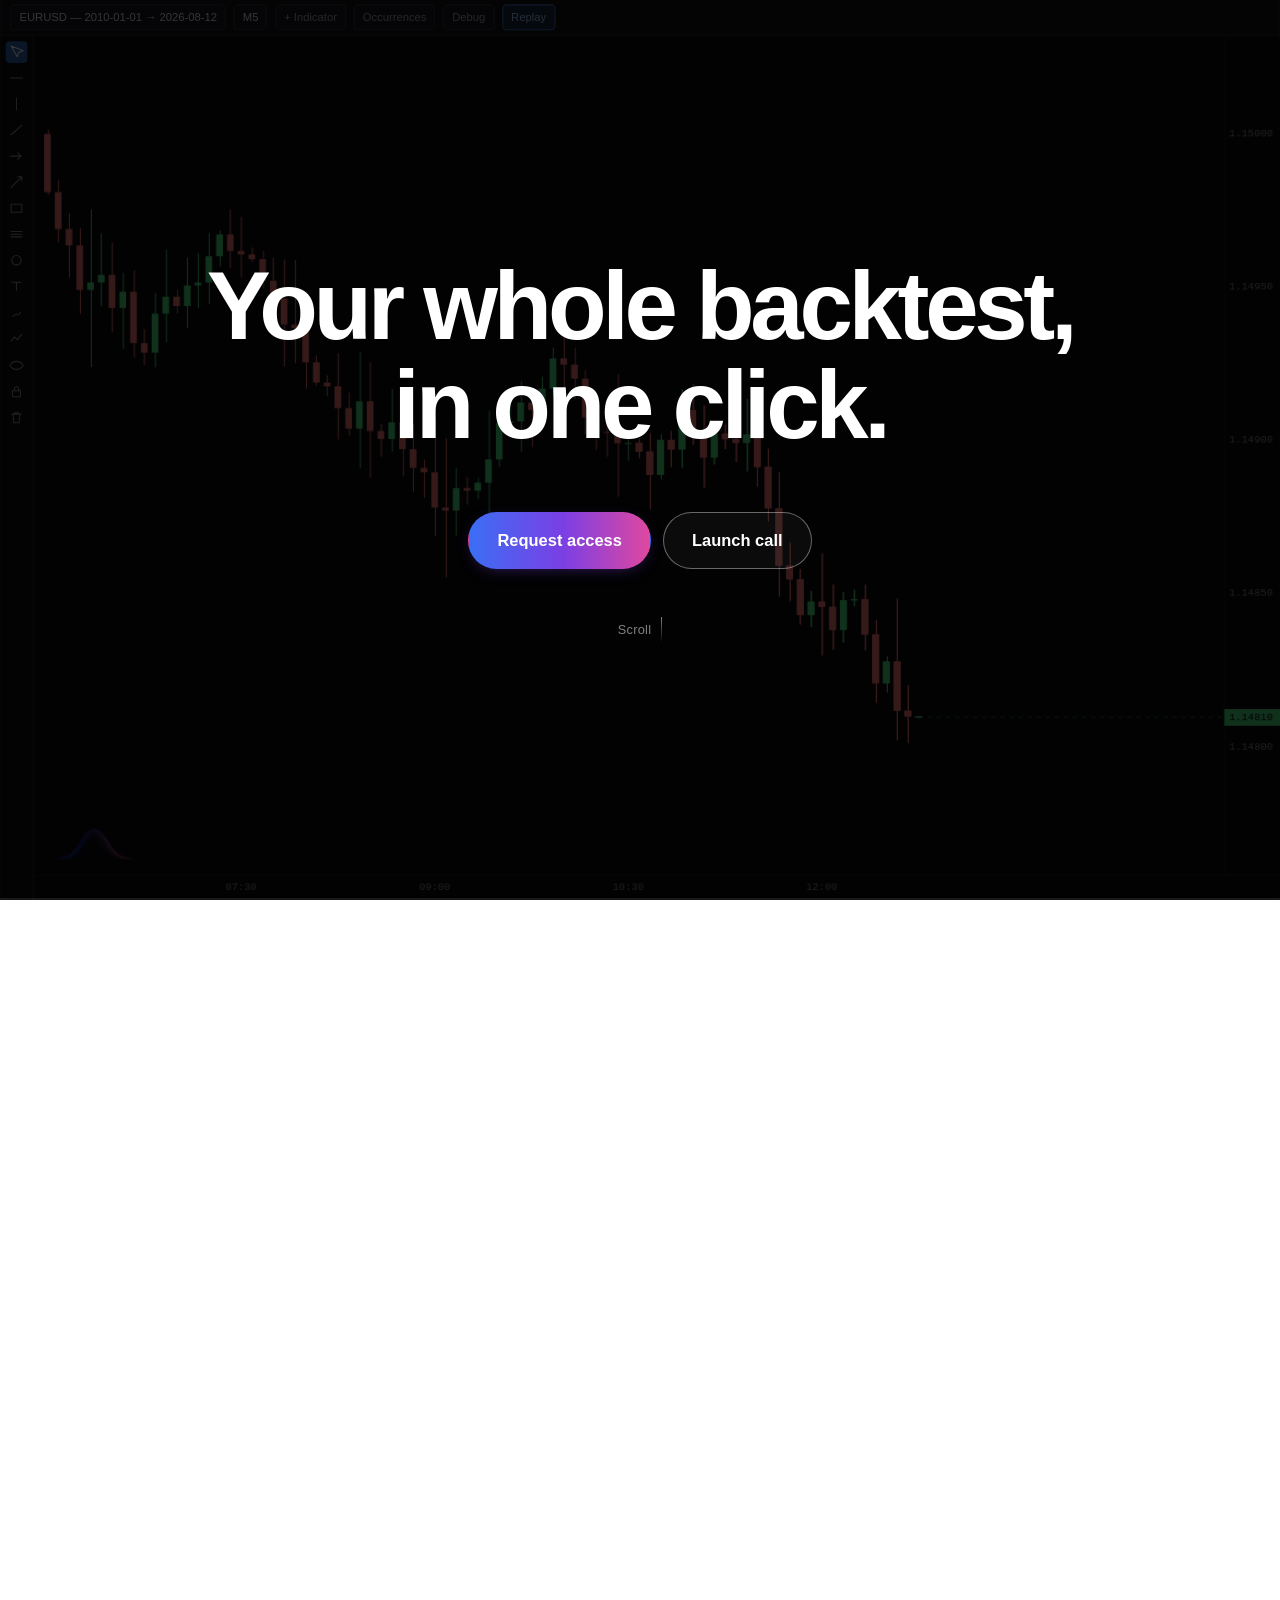
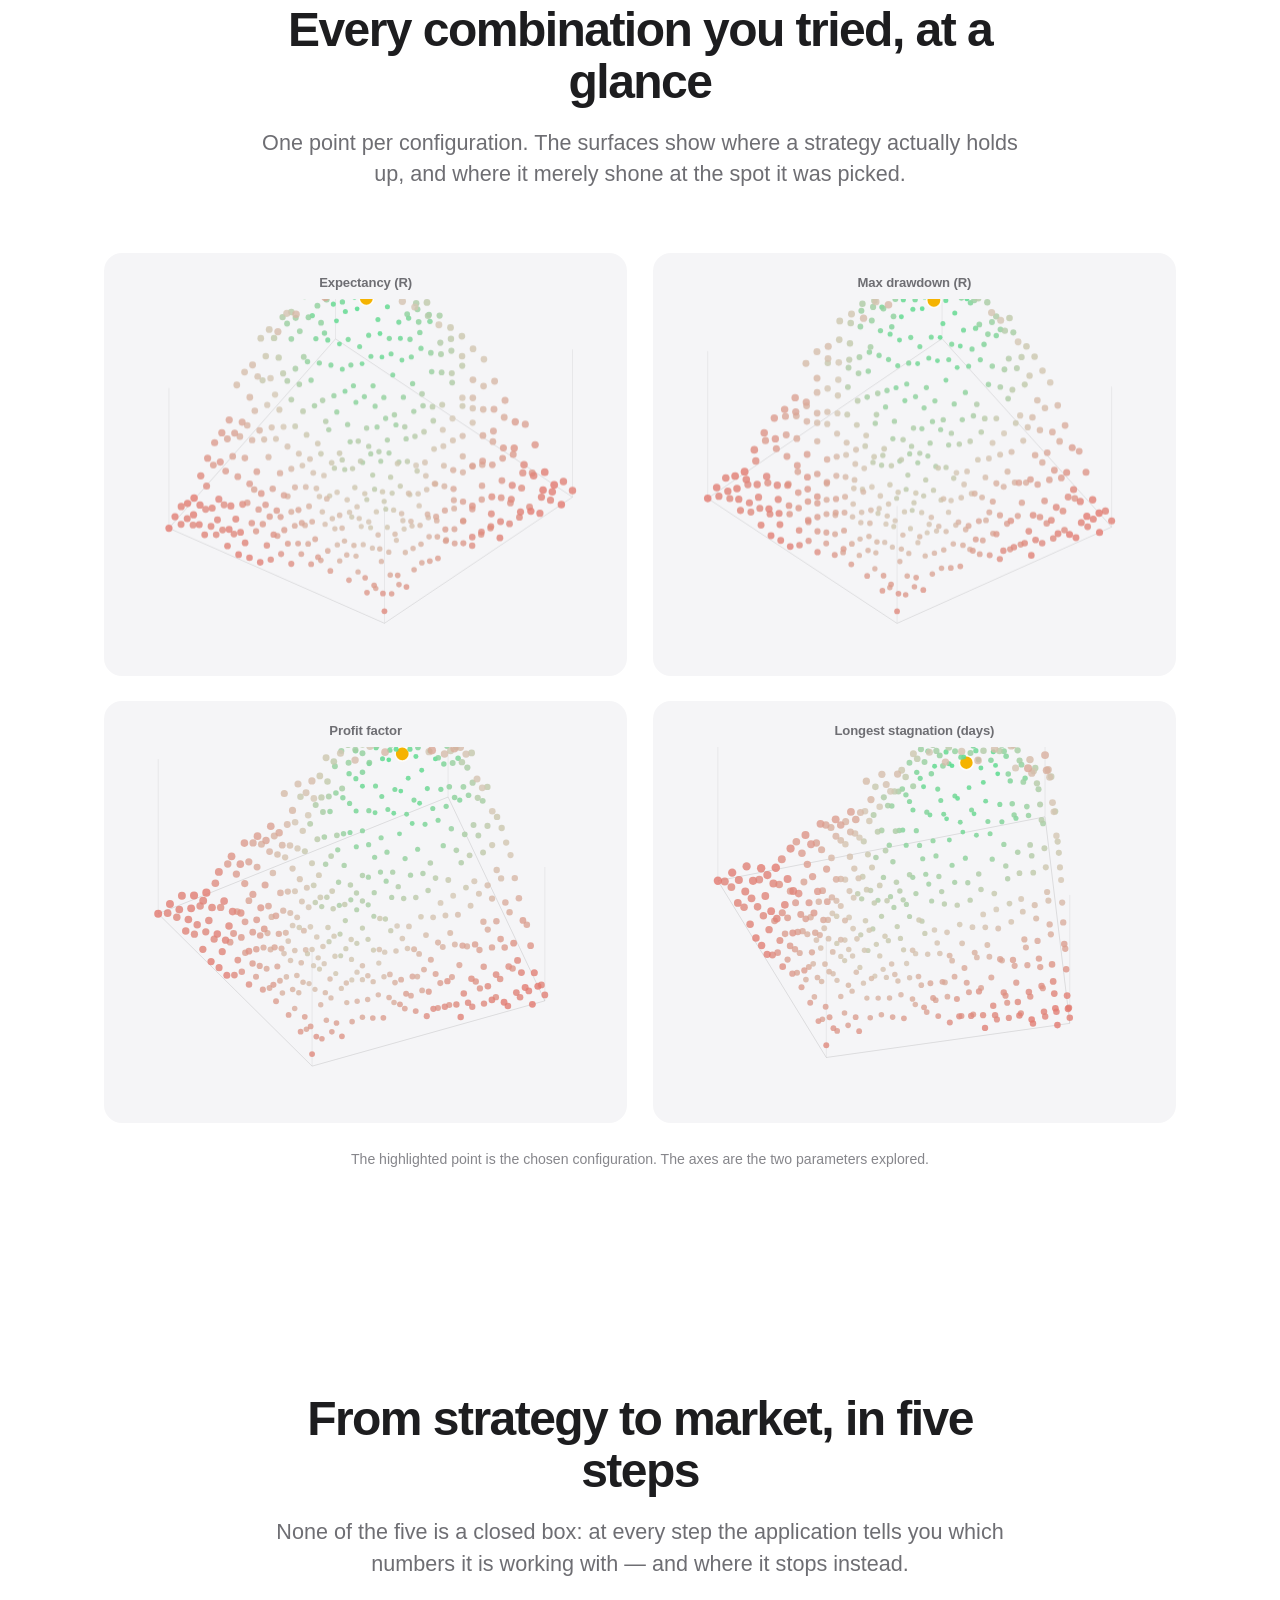
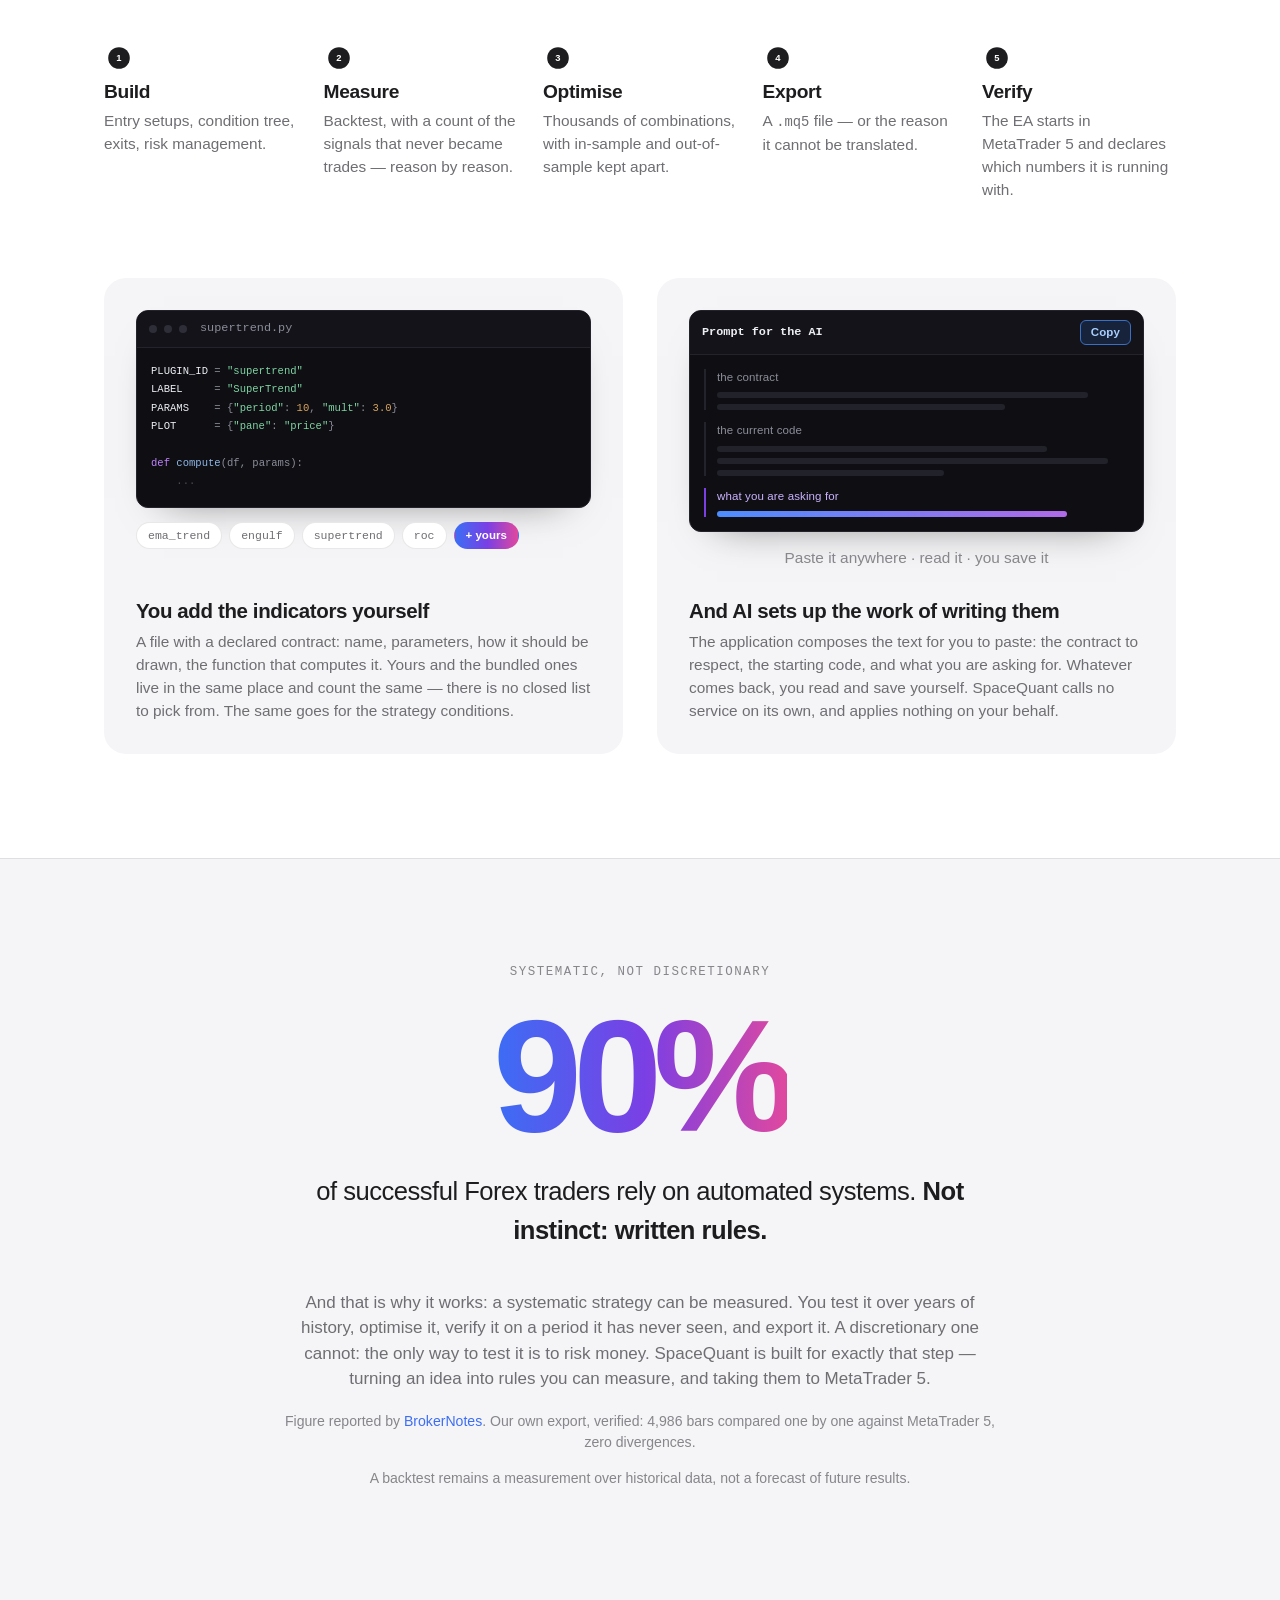
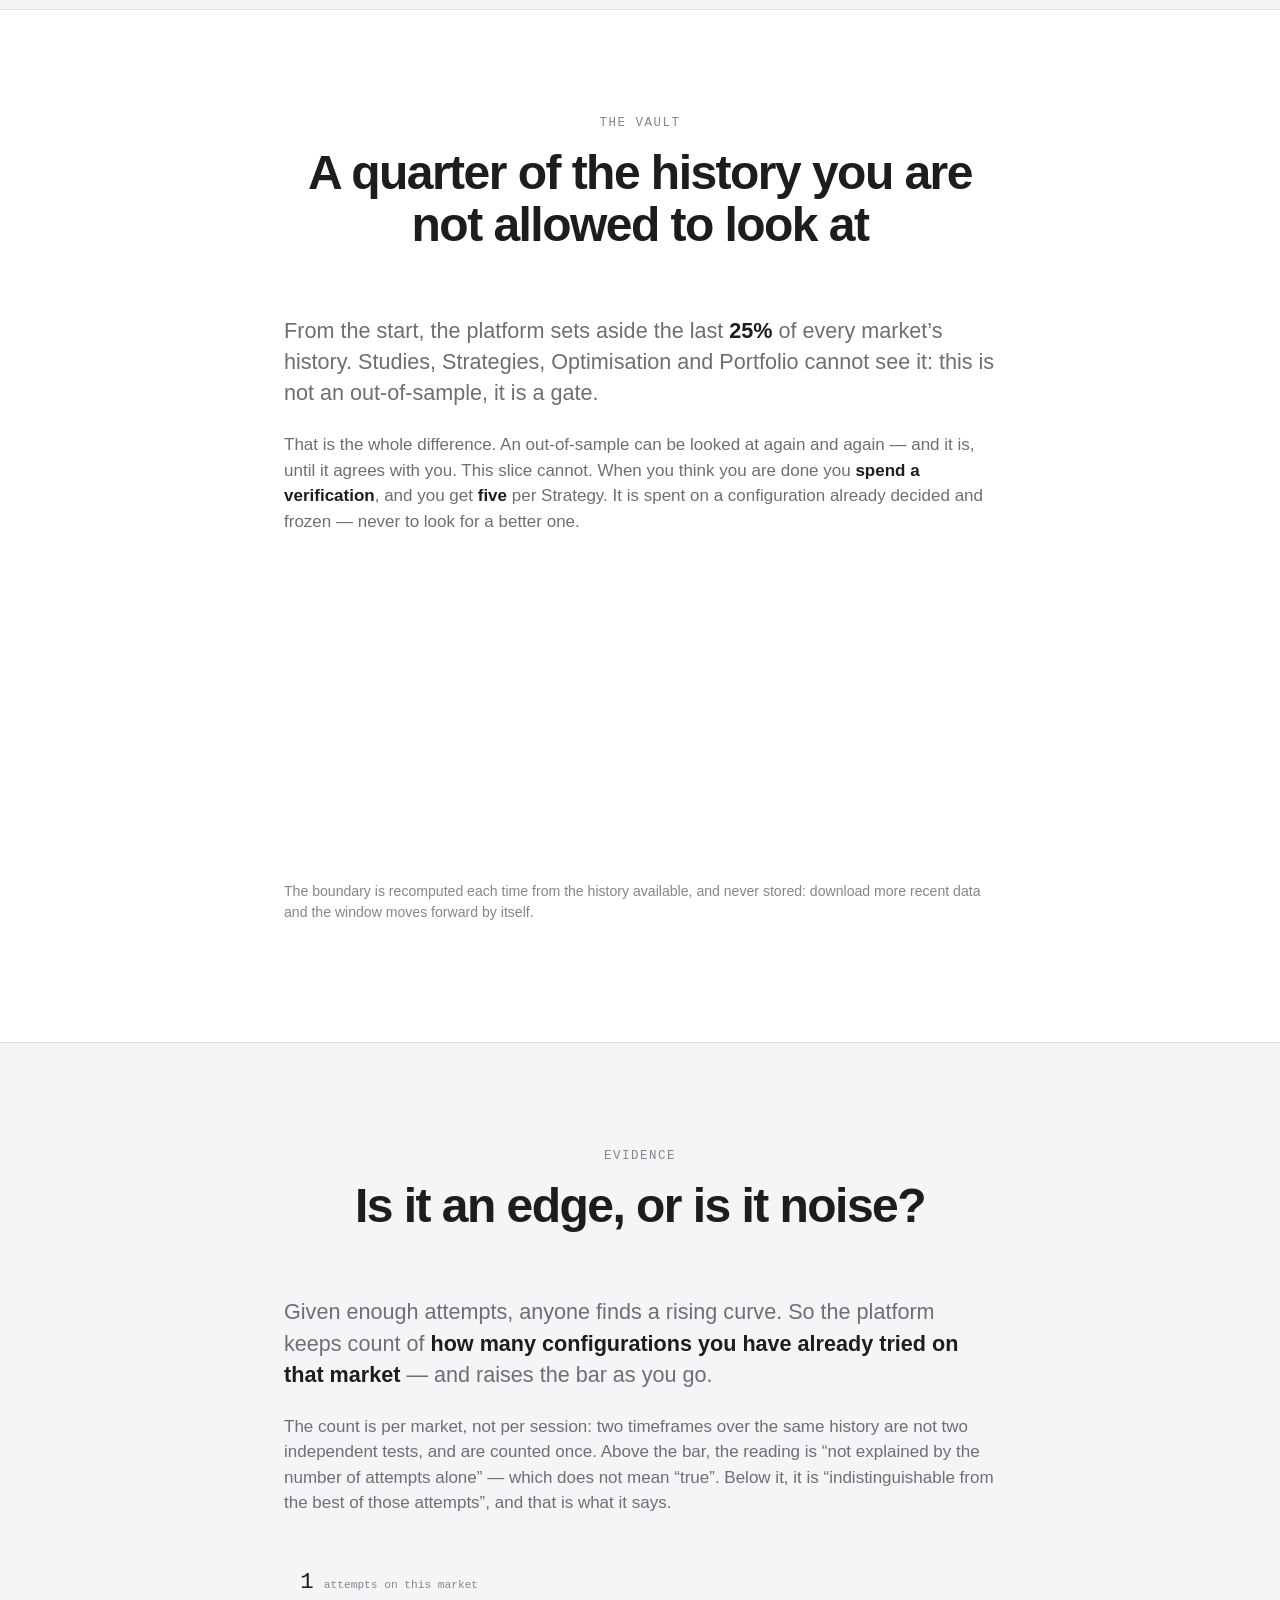
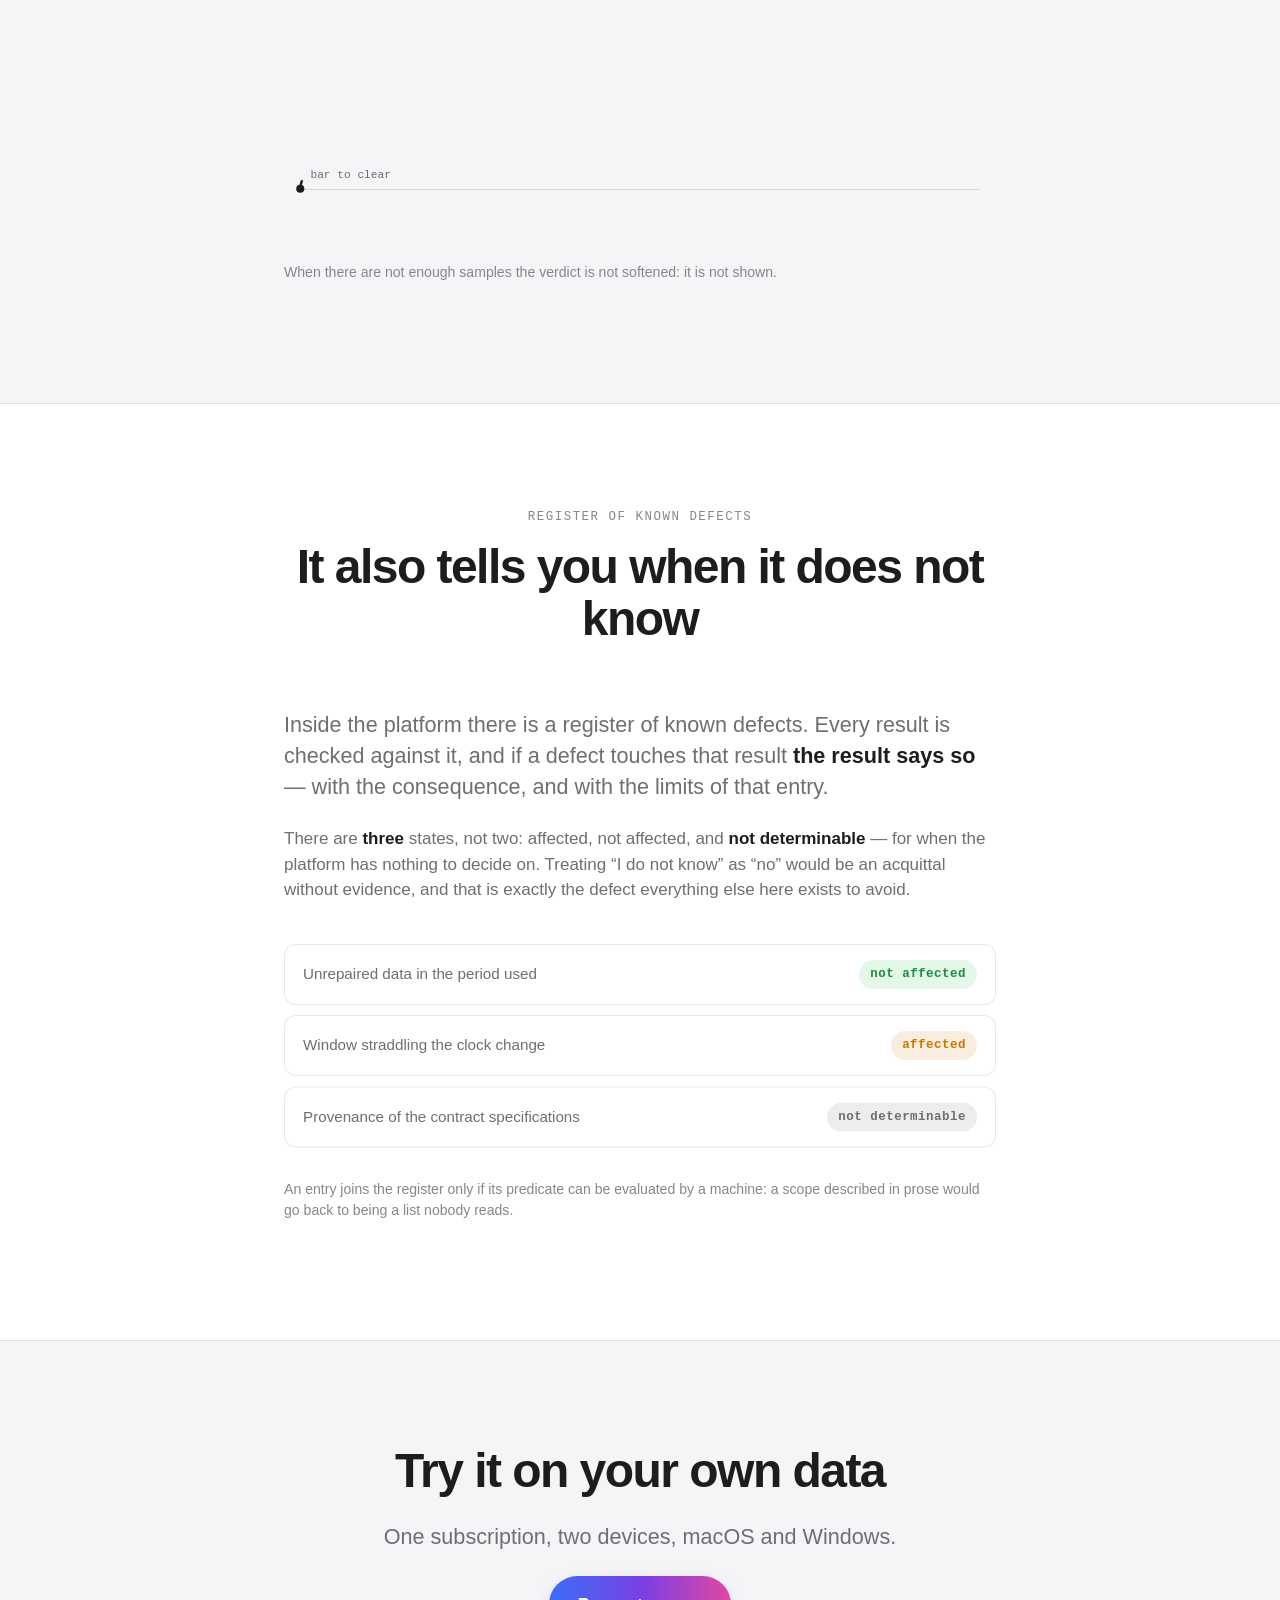
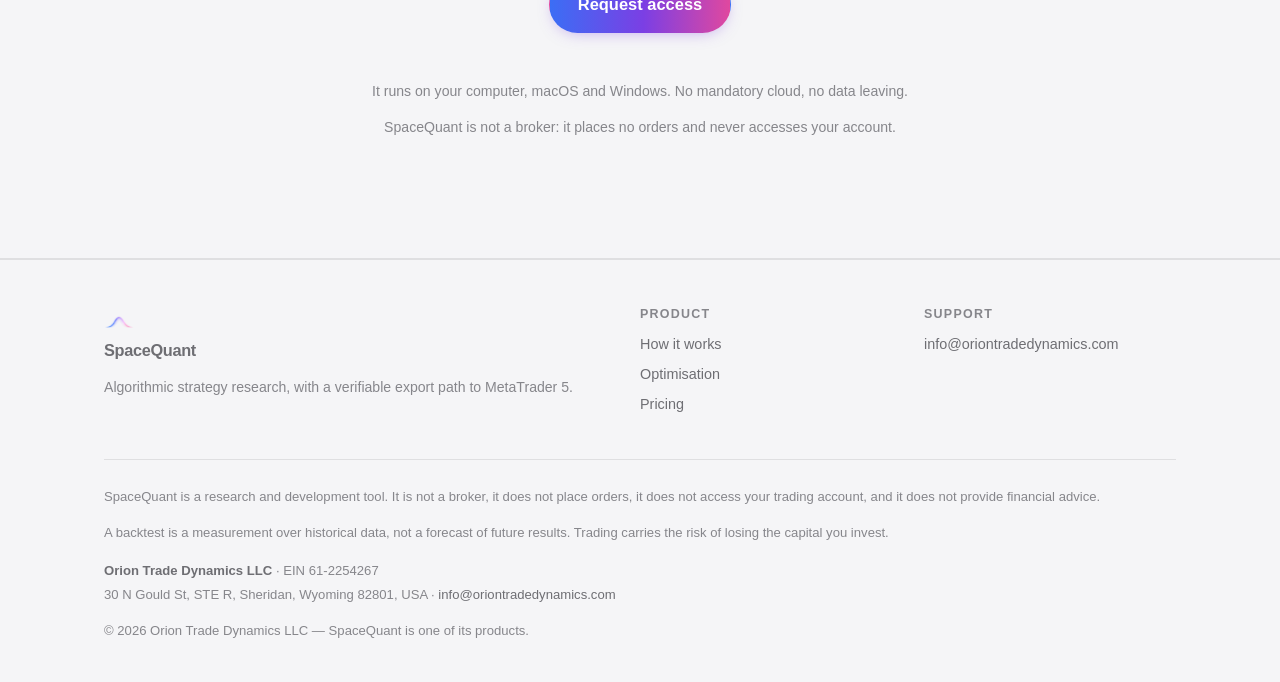
==== commit edbb6f4e: "La call di lancio: nel messaggio e nella prima schermata Il messaggio WhatsApp chiede anche di parte" ====
--- a/index.html
+++ b/index.html
@@ -98,6 +98,9 @@
           <h1 data-i18n-html="home.hero.h1">Tutto il tuo backtest,<br>in un solo click.</h1>
           <div class="btn-row hero-cta">
             <a class="btn btn-primary btn-lg" href="pricing.html" data-i18n="home.hero.cta1">Richiedi l'accesso</a>
+            <!-- Porta allo stesso questionario: la call è dentro il messaggio che
+                 quel modulo compone, non un percorso separato da mantenere. -->
+            <a class="btn btn-ghost btn-lg" href="richiedi.html" data-i18n="home.hero.cta2">Call di lancio</a>
           </div>
           <p class="cine-hint" id="cine-hint">
             <span data-i18n="home.cine.hint">Scorri</span>
--- a/assets/style.css
+++ b/assets/style.css
@@ -1637,3 +1637,17 @@
 .disclaimer .azienda strong { color: var(--t2); font-weight: 620; }
 .disclaimer .azienda a { color: var(--t2); }
 .disclaimer .azienda a:hover { color: var(--text); }
+
+/* ⚠️ Il pulsante secondario della prima schermata sta su FONDO NERO: la variante
+   normale usa il colore del testo della pagina, che lì sarebbe invisibile. È il
+   genere di difetto che non dà errore — un pulsante che c'è, funziona, e non si
+   vede. */
+.cine-title .btn-ghost {
+  color: #fff;
+  border-color: rgba(255, 255, 255, .38);
+  background: rgba(255, 255, 255, .04);
+}
+.cine-title .btn-ghost:hover {
+  background: rgba(255, 255, 255, .12);
+  border-color: rgba(255, 255, 255, .6);
+}
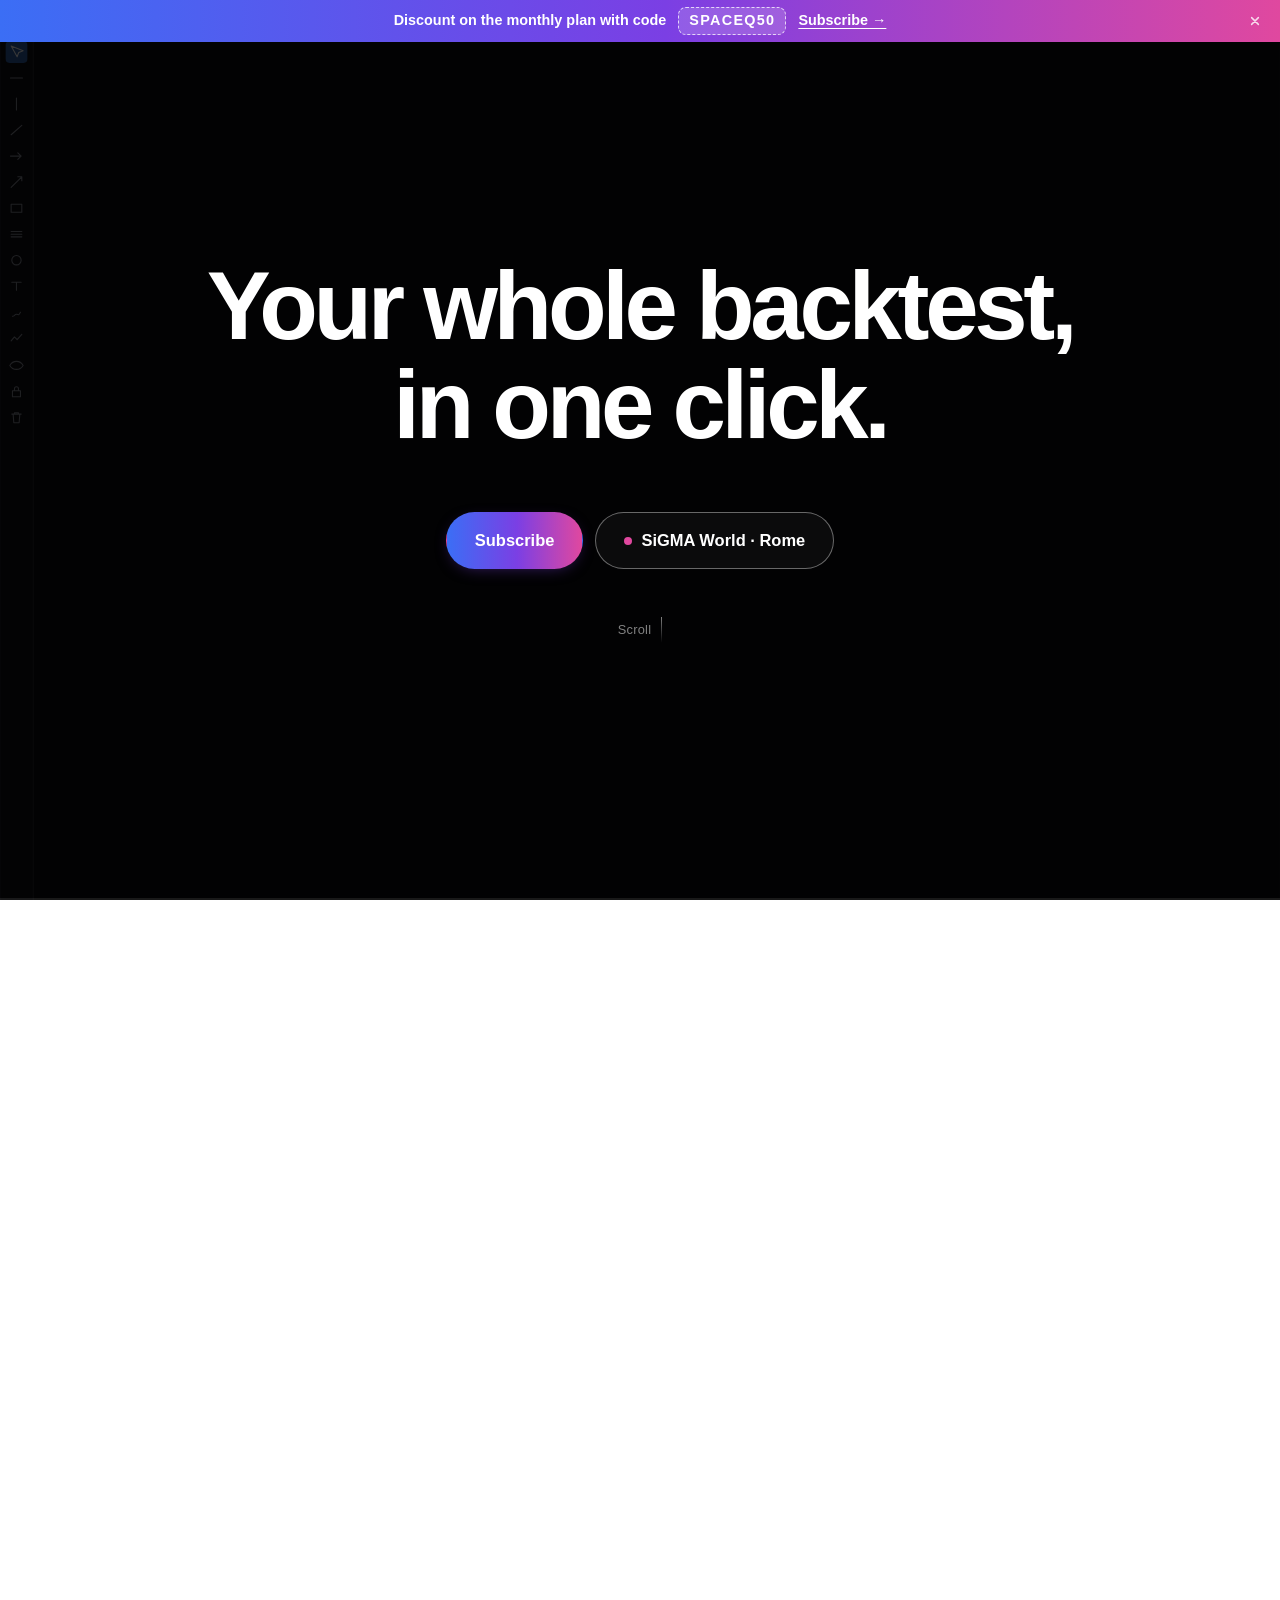
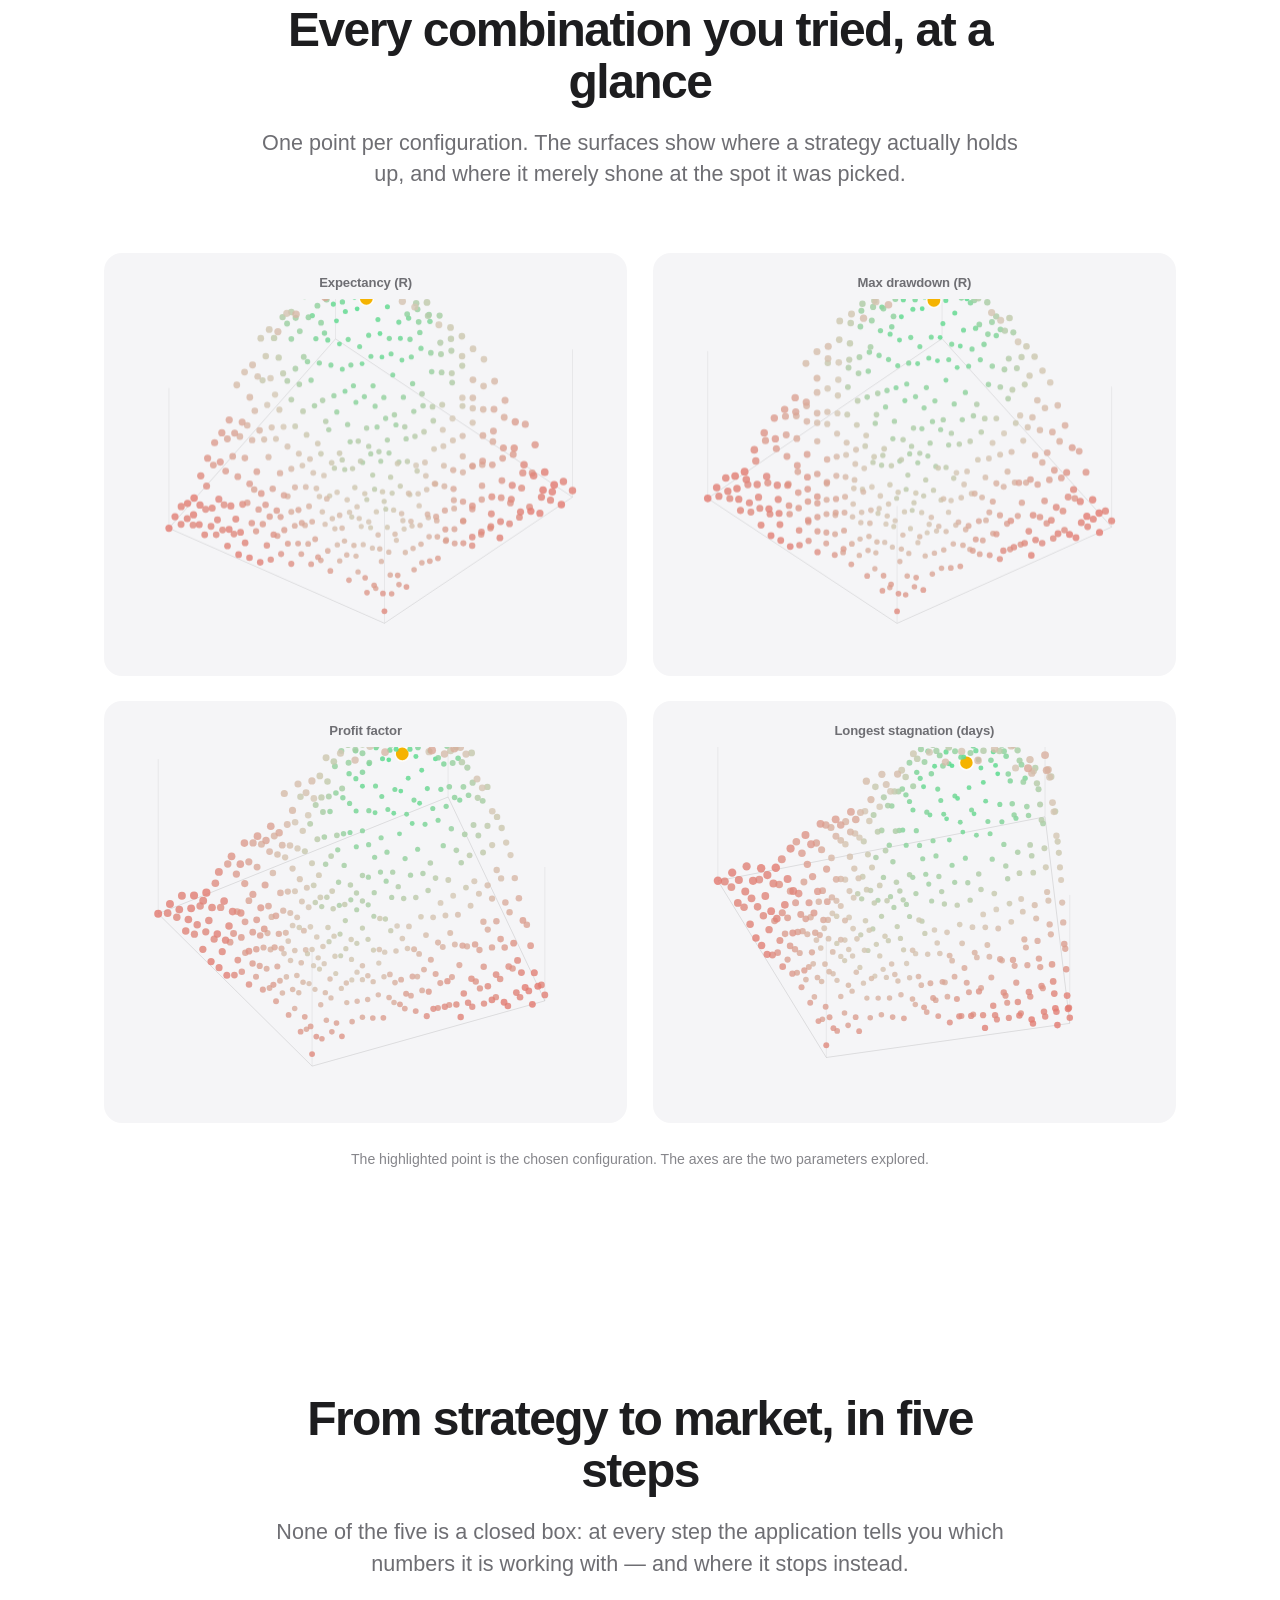
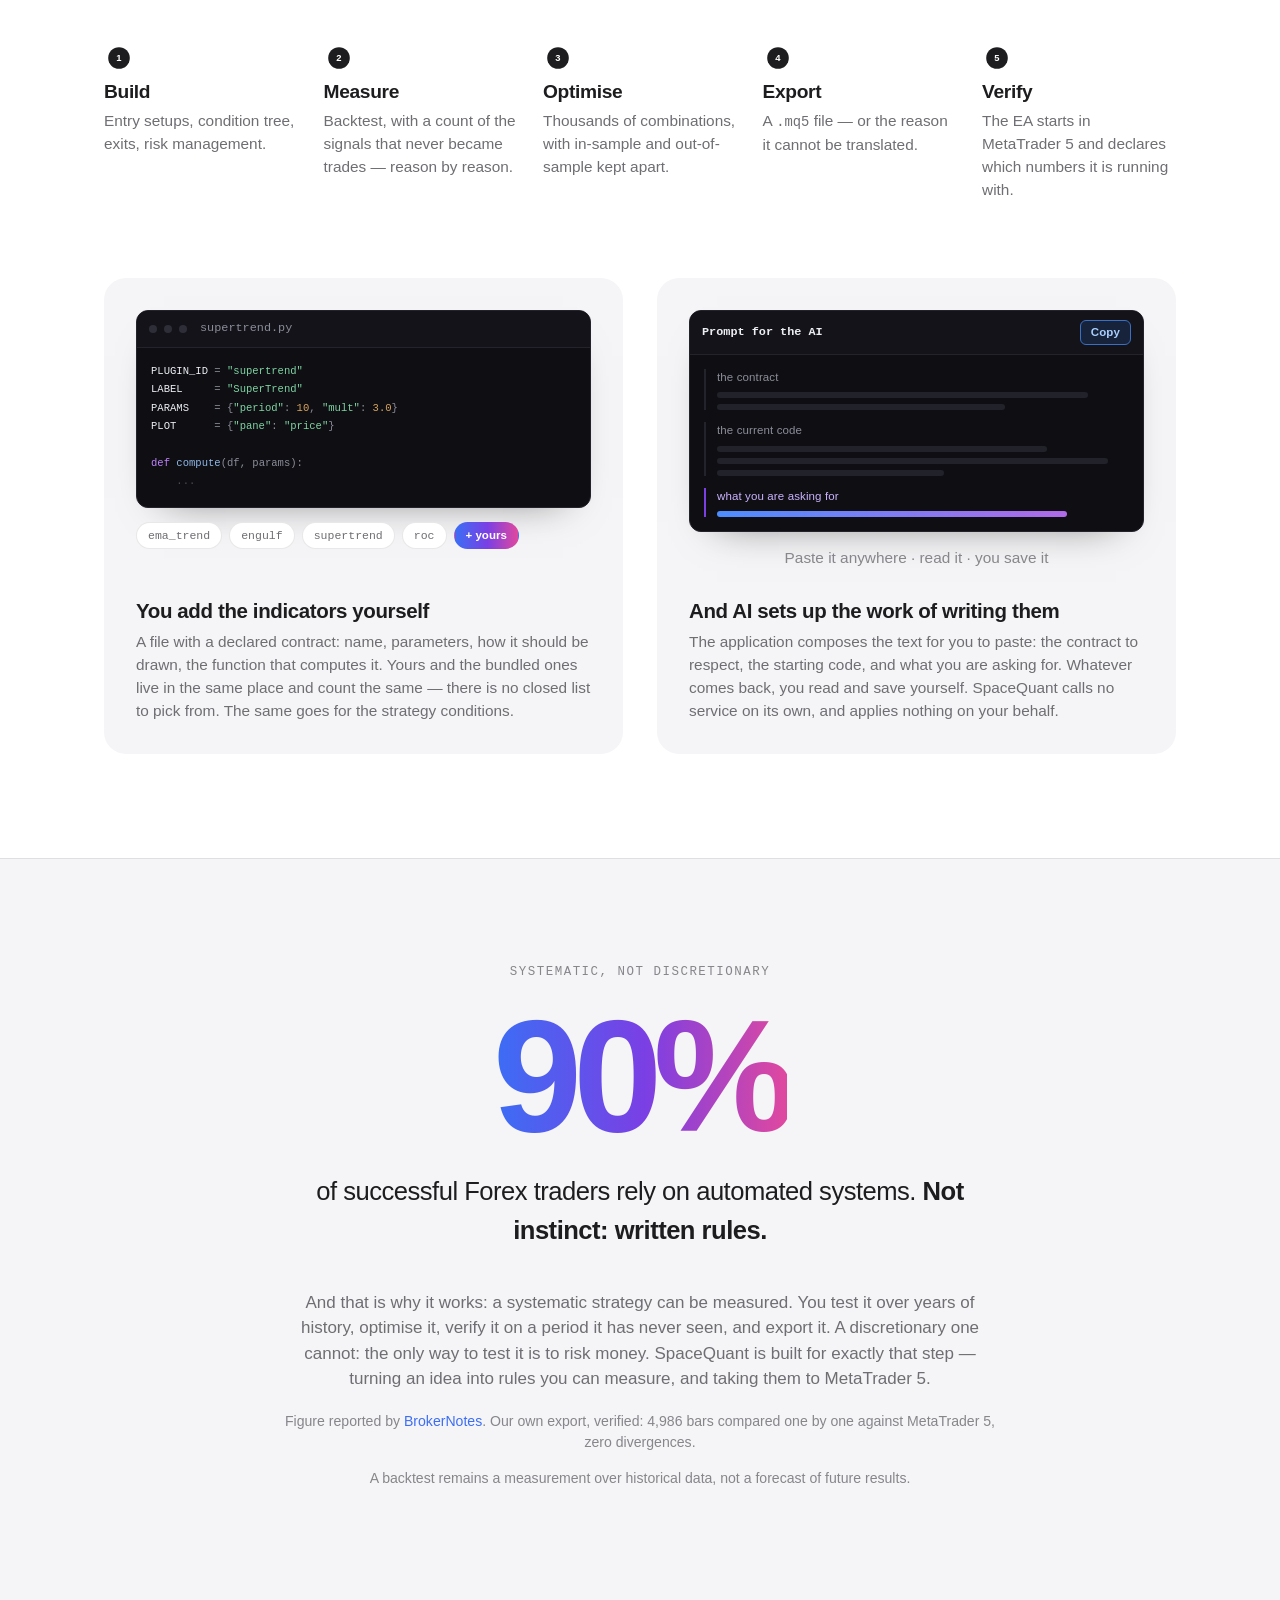
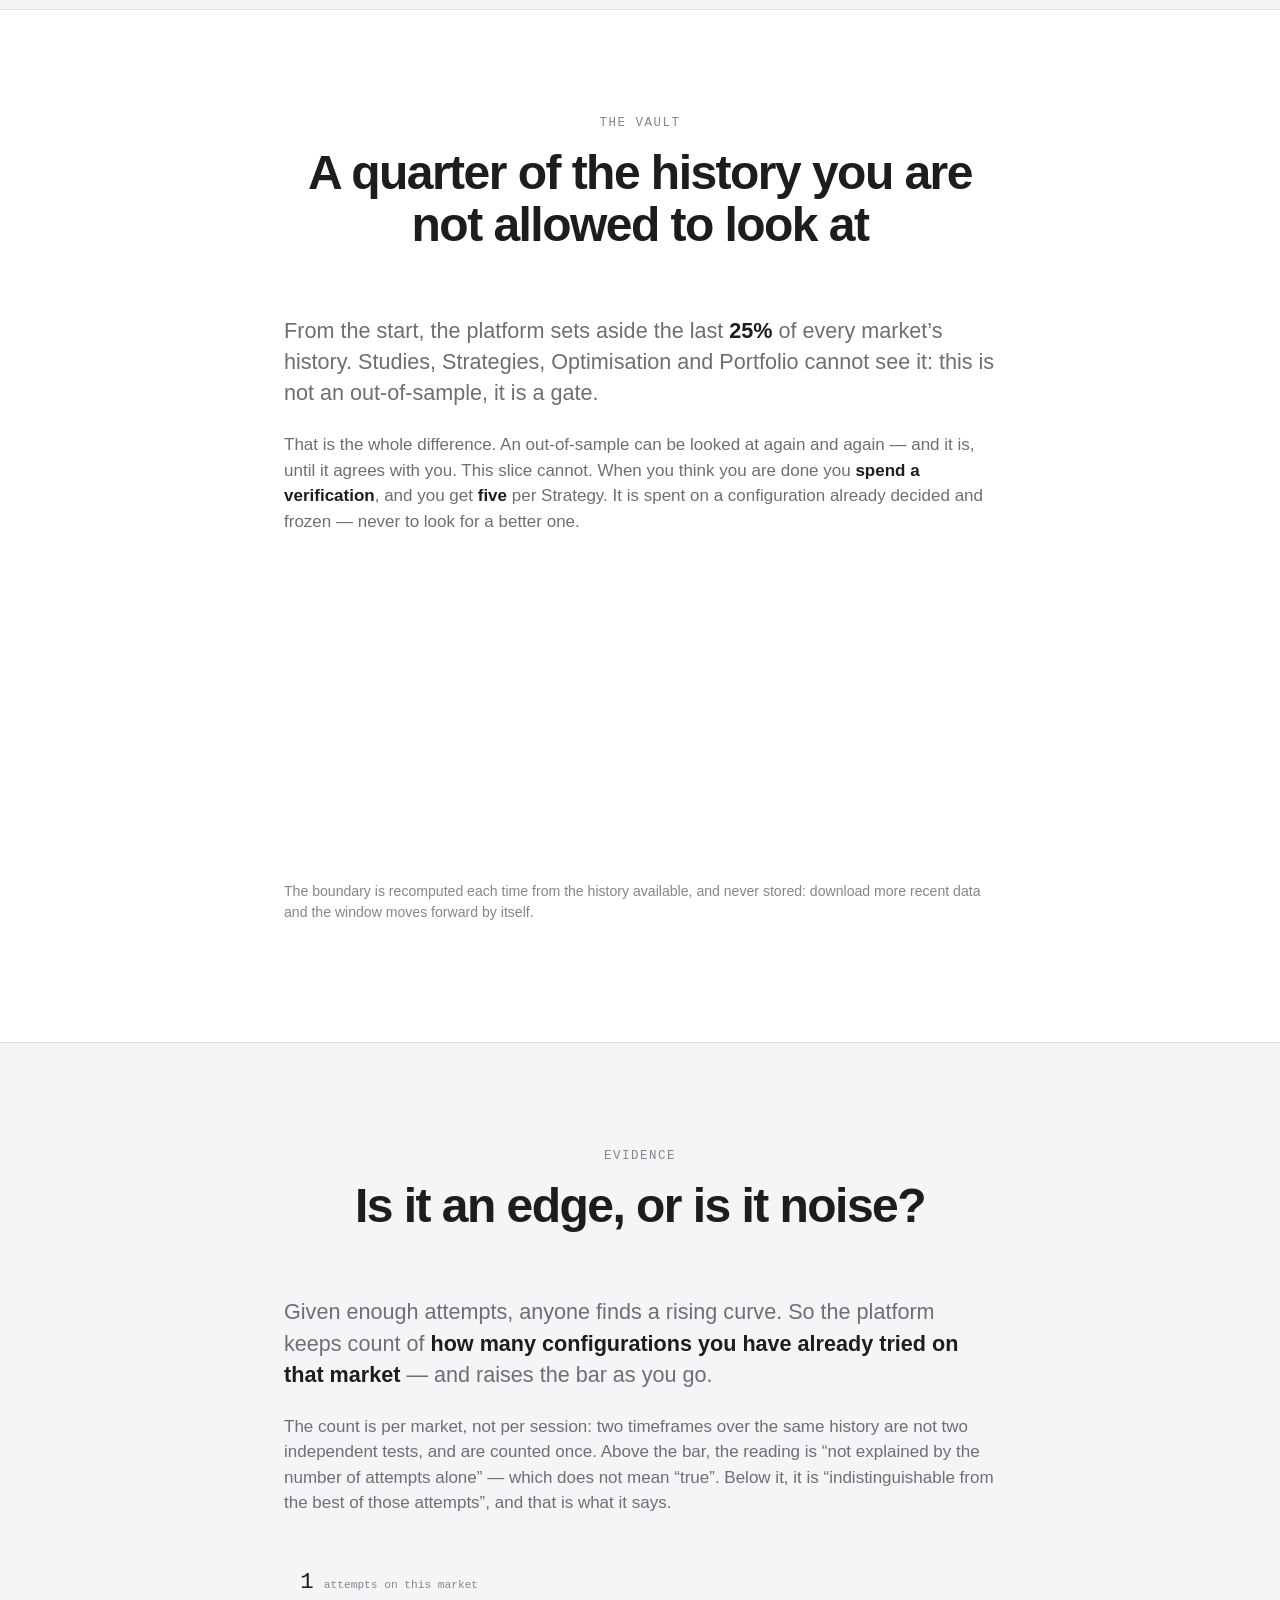
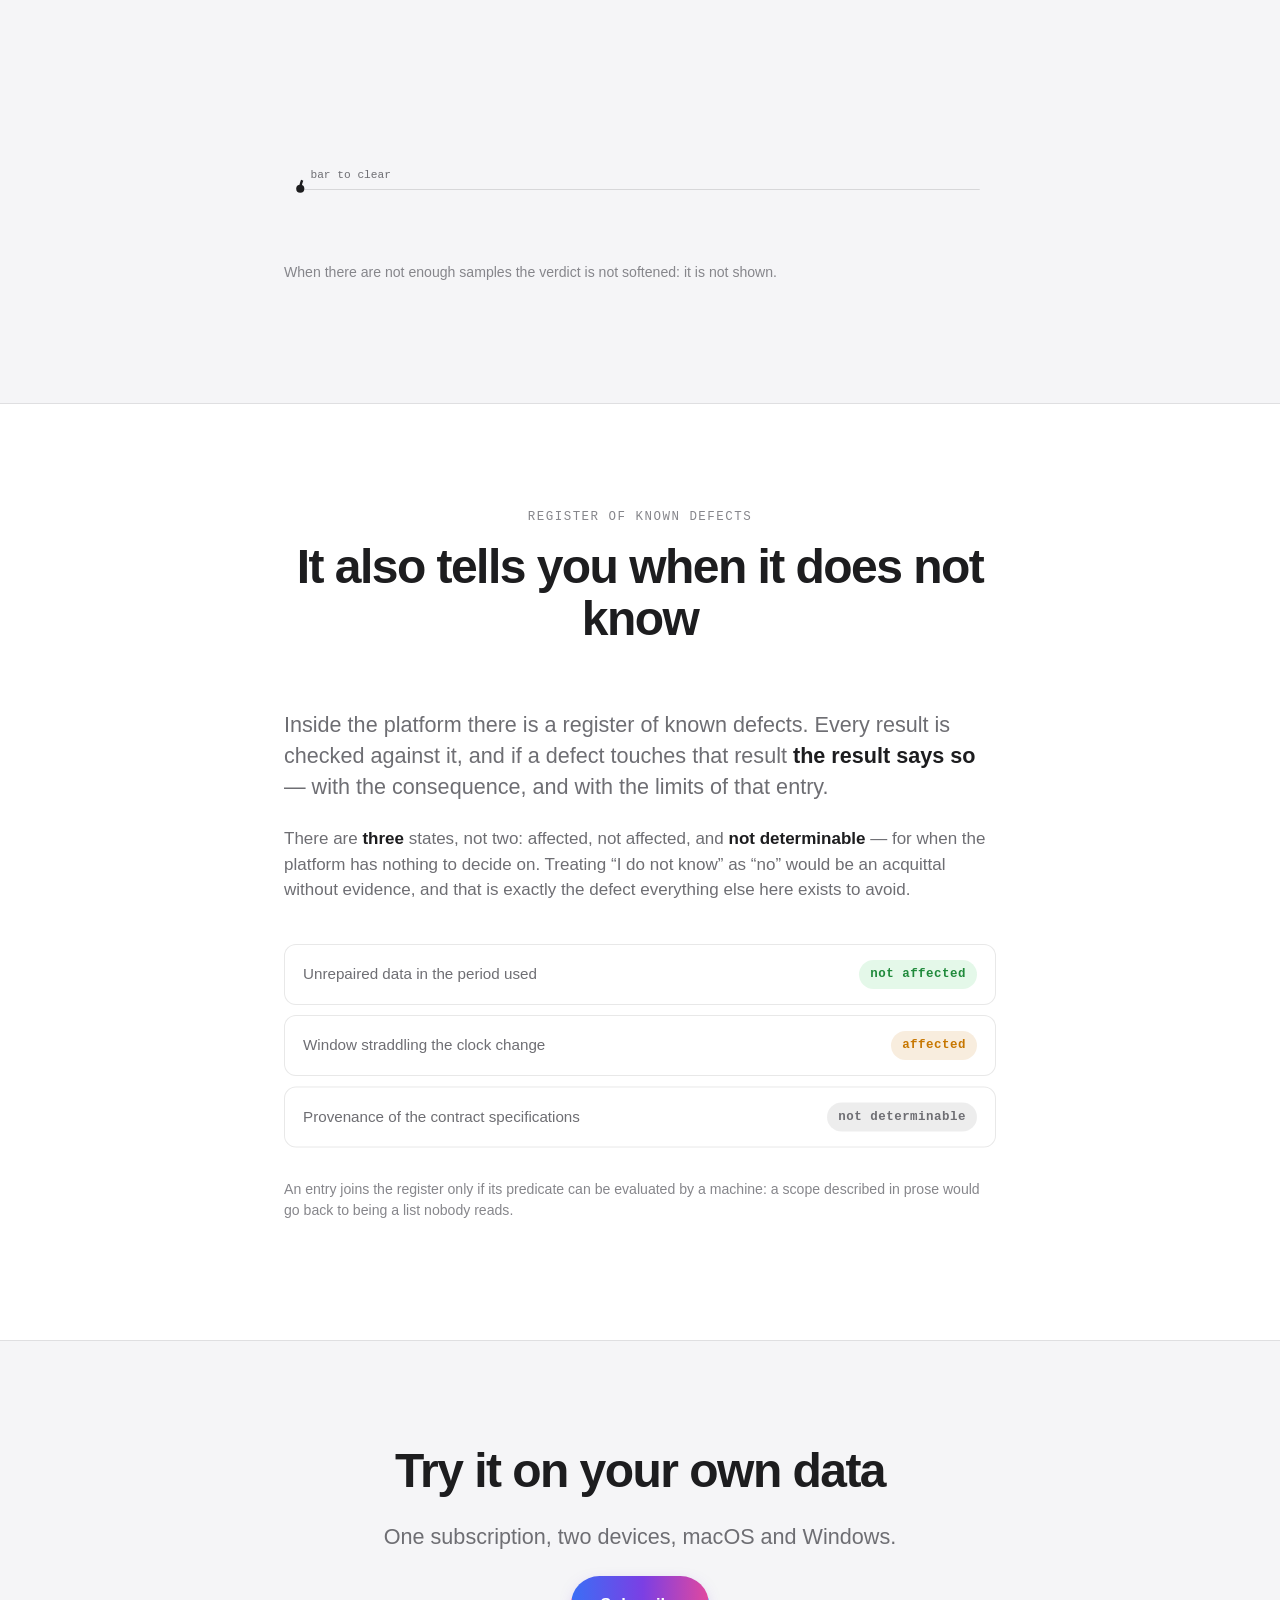
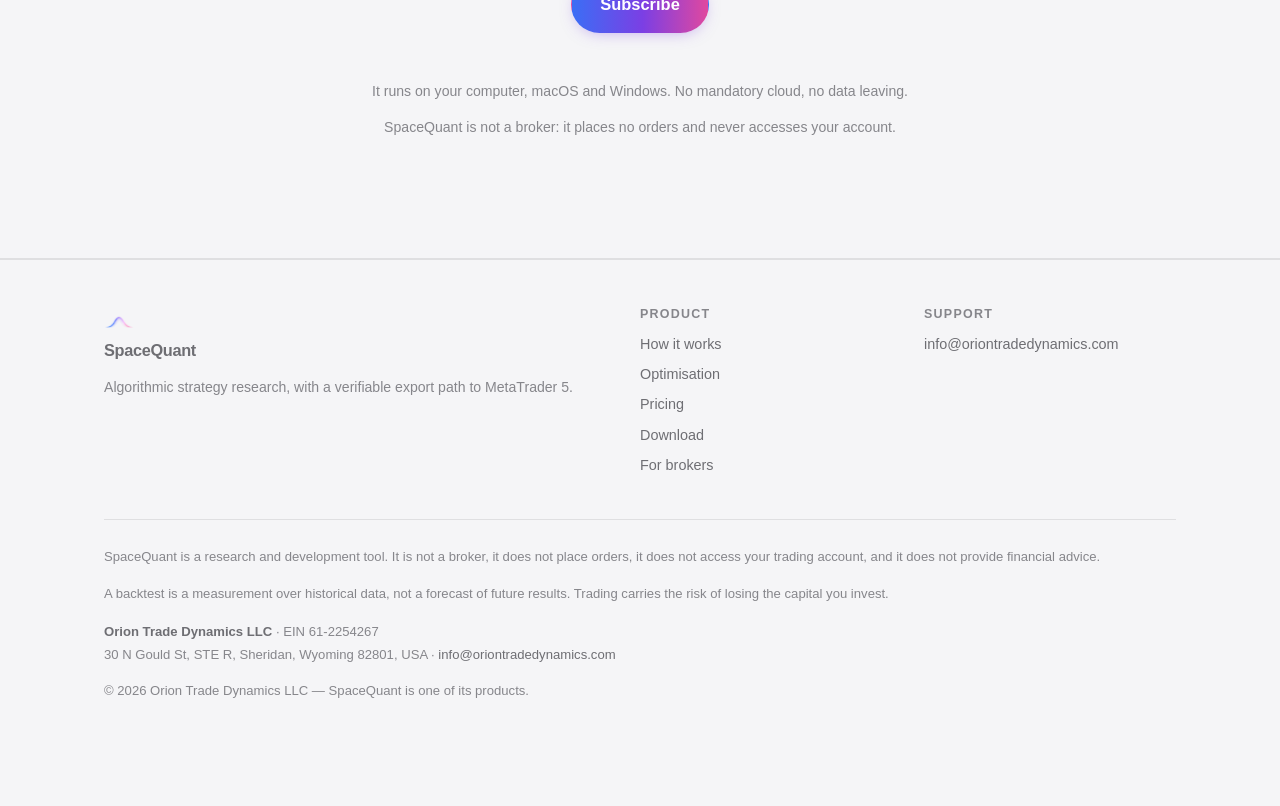
==== commit 81e32ae0: "Lancio: abbonamento dal sito, promozione SPACEQ50, download pubblico - Tre piani Whop (mensile, trim" ====
--- a/index.html
+++ b/index.html
@@ -43,6 +43,26 @@
 </head>
 <body>
 
+<!-- ===================== PROMOZIONE =====================
+     Il codice sconto di CONFIG.promo, uguale in ogni pagina. Lo riempie e lo
+     nasconde site.js: con `promo: null`, o chiuso dalla croce, non c'è.
+     «Abbonati» porta al pagamento del piano scontato, col codice già
+     inserito; nella pagina abbonamento apre la finestra invece di cambiare
+     pagina.
+     ⚠️ In home sta SOPRA alla scena d'apertura (promo-sopra), non prima: la
+     scena deve partire dal bordo dello schermo, e un banner nel flusso la
+     spingerebbe giù tagliandone il fondo — col «Scorri». -->
+<aside class="promo promo-sopra" id="promo" hidden>
+  <div class="promo-in">
+    <span class="promo-txt" data-i18n="promo.text">Sconto sul piano mensile con il codice</span>
+    <button type="button" class="promo-code" data-copy="" data-i18n-attr="title:promo.copy" title="Copia il codice"><span class="copy-label" data-cfg="promo.code"></span></button>
+    <a class="promo-cta" data-paga="mensile" href="abbonati.html?piano=mensile" data-i18n="promo.cta">Abbonati →</a>
+  </div>
+  <button type="button" class="promo-x" id="promo-x" data-i18n-attr="aria-label:promo.close" aria-label="Chiudi">
+    <svg viewBox="0 0 16 16" width="12" height="12" aria-hidden="true"><path d="M3.5 3.5l9 9M12.5 3.5l-9 9" fill="none" stroke="currentColor" stroke-width="2" stroke-linecap="round"/></svg>
+  </button>
+</aside>
+
 <!-- ===================== HEADER ===================== -->
 <header class="site-header">
   <div class="wrap">
@@ -54,6 +74,7 @@
       <a class="hide-sm" href="#come-funziona" data-i18n="nav.how">Come funziona</a>
       <a class="hide-sm" href="#ottimizzazione" data-i18n="nav.opt">Ottimizzazione</a>
       <a href="pricing.html" data-i18n="nav.pricing">Abbonamento</a>
+      <a href="download.html" data-i18n="nav.dl">Download</a>
       <div class="lang" role="group" aria-label="Lingua / Language">
         <button type="button" data-lang="it" aria-pressed="true">IT</button>
         <button type="button" data-lang="en" aria-pressed="false">EN</button>
@@ -97,10 +118,12 @@
         <div class="wrap">
           <h1 data-i18n-html="home.hero.h1">Tutto il tuo backtest,<br>in un solo click.</h1>
           <div class="btn-row hero-cta">
-            <a class="btn btn-primary btn-lg" href="pricing.html" data-i18n="home.hero.cta1">Richiedi l'accesso</a>
-            <!-- Porta allo stesso questionario: la call è dentro il messaggio che
-                 quel modulo compone, non un percorso separato da mantenere. -->
-            <a class="btn btn-ghost btn-lg" href="richiedi.html" data-i18n="home.hero.cta2">Call di lancio</a>
+            <a class="btn btn-primary btn-lg" href="pricing.html" data-i18n="home.hero.cta1">Abbonati</a>
+            <!-- L'evento: porta alla pagina per i broker, che è scritta per chi
+                 ci incontra al SiGMA World. Il puntino dice che è adesso.
+                 ⚠️ Passato l'evento (5 novembre 2026) questo pulsante va
+                 cambiato: un invito a una fiera già chiusa è peggio di niente. -->
+            <a class="btn btn-ghost btn-lg btn-event" href="broker.html"><span class="btn-dot" aria-hidden="true"></span><span data-i18n="home.hero.cta2">SiGMA World · Roma</span></a>
           </div>
           <p class="cine-hint" id="cine-hint">
             <span data-i18n="home.cine.hint">Scorri</span>
@@ -537,7 +560,7 @@
       Un abbonamento, due dispositivi, macOS e Windows.
     </p>
     <div class="btn-row" style="justify-content:center">
-      <a class="btn btn-primary btn-lg" href="pricing.html" data-i18n="home.hero.cta1">Richiedi l'accesso</a>
+      <a class="btn btn-primary btn-lg" href="pricing.html" data-i18n="home.hero.cta1">Abbonati</a>
     </div>
     <p class="text-small t3 mt-3" data-i18n="home.end.local">
       Gira sul tuo computer, macOS e Windows. Nessun cloud obbligatorio,
@@ -570,7 +593,9 @@
         <a href="index.html#come-funziona" data-i18n="nav.how">Come funziona</a>
         <a href="index.html#ottimizzazione" data-i18n="nav.opt">Ottimizzazione</a>
         <a href="pricing.html" data-i18n="nav.pricing">Abbonamento</a>
-        </div>
+        <a href="download.html" data-i18n="nav.dl">Download</a>
+        <a href="broker.html" data-i18n="nav.broker">Per i broker</a>
+      </div>
       <div>
         <h4 data-i18n="ft.support">Assistenza</h4>
         <a data-cfg-href="supportEmail" href="#"><span data-cfg="supportEmail">da definire</span></a>
@@ -601,6 +626,21 @@
   </div>
 </footer>
 
+<!-- ===================== BARRA DELLA PROMOZIONE =====================
+     Lo stesso codice del banner, in fondo allo schermo: compare quando il
+     banner in cima non si vede più (lo decide site.js), così il codice resta
+     a portata mentre si legge. Una croce chiude banner e barra insieme.
+     Non c'è in abbonati.html: lì il codice sta nel riepilogo, già inserito
+     nel modulo, e una barra fissa coprirebbe il pagamento. -->
+<aside class="promo-bar" id="promo-bar" hidden>
+  <span class="promo-txt" data-i18n="promo.bar">Sconto sul mensile</span>
+  <button type="button" class="promo-code" data-copy="" data-i18n-attr="title:promo.copy" title="Copia il codice"><span class="copy-label" data-cfg="promo.code"></span></button>
+  <a class="promo-cta" data-paga="mensile" href="abbonati.html?piano=mensile" data-i18n="promo.cta">Abbonati →</a>
+  <button type="button" class="promo-x" data-i18n-attr="aria-label:promo.close" aria-label="Chiudi">
+    <svg viewBox="0 0 16 16" width="12" height="12" aria-hidden="true"><path d="M3.5 3.5l9 9M12.5 3.5l-9 9" fill="none" stroke="currentColor" stroke-width="2" stroke-linecap="round"/></svg>
+  </button>
+</aside>
+
 <script src="assets/config.js"></script>
 <script src="assets/i18n.js"></script>
 <script src="assets/site.js"></script>
--- a/assets/style.css
+++ b/assets/style.css
@@ -113,6 +113,9 @@
 .lead { font-size: clamp(1.1rem, 1.9vw, 1.35rem); color: var(--t2); line-height: 1.45; }
 
 .grid { display: grid; gap: 20px; }
+/* Una colonna non si allarga oltre lo schermo per una riga che non va a capo
+   (i comandi di verifica in download.html): la riga scorre nel suo riquadro. */
+.grid > * { min-width: 0; }
 @media (min-width: 720px) {
   .grid-2 { grid-template-columns: repeat(2, 1fr); }
   .grid-3 { grid-template-columns: repeat(3, 1fr); }
@@ -1231,21 +1234,35 @@
   margin-bottom: .3em;
 }
 .pr-top .lead { font-size: clamp(1rem, .5vw + .85rem, 1.2rem); margin-bottom: .6em; }
-.pr-req-note { margin: 0; }
 
 .plans {
   display: grid; gap: 20px;
-  max-width: 860px; margin: 0 auto;
-}
-@media (min-width: 760px) { .plans { grid-template-columns: 1fr 1fr; align-items: start; } }
+  max-width: 1040px; margin: 0 auto;
+}
+/* Tre piani affiancati da 860 px in su. Sotto, l'interruttore ne mostra uno
+   (pricing.js mette `plans-scelta`; senza JavaScript restano tutti e tre, in
+   colonna). ⚠️ La soglia è la stessa di `.plan-pick` qui sotto. */
+@media (min-width: 860px) {
+  .plans-three { grid-template-columns: repeat(3, minmax(0, 1fr)); align-items: stretch; }
+  .ab-switch.plan-pick { display: none; }   /* vince su .ab-switch, che sta più avanti */
+}
+@media (max-width: 859px) {
+  .plans-three { max-width: 460px; }
+  .plans-scelta .plan:not(.plan-on) { display: none; }
+  .plan-pick { margin: 0 auto 16px; max-width: 460px; }
+}
 
 .plan {
   position: relative;
+  display: flex; flex-direction: column;
   background: var(--bg-soft);
   border: 0;
   border-radius: 20px;
-  padding: clamp(24px, 3.2vh, 34px) 30px clamp(22px, 2.6vh, 28px);
-}
+  padding: clamp(24px, 3.2vh, 34px) 28px clamp(22px, 2.6vh, 28px);
+}
+/* Il pulsante sta in fondo in tutti e tre, anche se le righe sopra sono di
+   lunghezza diversa: tre pulsanti a tre altezze sembrano un errore. */
+.plan .btn { margin-top: auto; }
 .plan-featured {
   border-color: transparent;
   background:
@@ -1255,53 +1272,55 @@
   box-shadow: 0 20px 50px -34px rgba(123, 63, 228, .6);
 }
 .plan-badge {
-  position: absolute; top: -12px; left: 28px;
+  position: absolute; top: -12px; left: 26px;
   background: var(--grad); color: #fff;
   font-size: .74rem; font-weight: 700;
-  letter-spacing: .04em;
+  letter-spacing: .02em;
   padding: 4px 12px; border-radius: 999px;
 }
+/* Due bollini in due riquadri: quello del piano in evidenza col colore del
+   marchio, l'altro più quieto, o si contendono lo sguardo. */
+.plan-badge-soft {
+  background: #fff; color: #1a7f37;
+  border: 1px solid rgba(52, 199, 89, .45);
+  padding: 3px 11px;
+}
 .plan-name { font-size: 1.25rem; margin-bottom: .25em; }
-/* L'altezza minima allinea le due descrizioni, di lunghezza diversa, così i
-   due prezzi restano sulla stessa riga. */
-.plan-desc { font-size: .93rem; margin-bottom: 1.2em; min-height: 2.6em; }
-
-.plan-price { display: flex; align-items: baseline; gap: 3px; margin-bottom: 1.3rem; flex-wrap: wrap; }
+.plan-desc { font-size: .93rem; margin-bottom: 1.2em; }
+
+.plan-price { display: flex; align-items: baseline; gap: 3px; margin-bottom: .5rem; flex-wrap: wrap; }
 .plan-cur    { font-size: 1.5rem; font-weight: 600; color: var(--t2); }
 .plan-amount { font-size: clamp(2.4rem, 6vw, 3.1rem); font-weight: 700; letter-spacing: -.04em; line-height: 1; }
 .plan-per    { font-size: .95rem; color: var(--t3); margin-left: 5px; }
 
-.plan-price-req { margin-bottom: clamp(1rem, 2vh, 1.6rem); }
-.plan-req {
-  font-size: clamp(1.5rem, 3.4vw, 1.9rem);
-  font-weight: 650;
-  letter-spacing: -.025em;
-  line-height: 1.15;
-  background: var(--grad);
-  -webkit-background-clip: text; background-clip: text;
-  color: transparent;
-}
-
-.plan-save {
-  font-size: .9rem; color: var(--green);
-  margin: -.6rem 0 1.2rem;
-}
-.plan-foot { margin: 1rem 0 0; text-align: center; }
-.plan-foot-shared { display: none; }
-
-/* Schermo stretto: i due riquadri si incolonnano e devono comunque entrare
-   interi nella prima schermata. Si stringe tutto ciò che non è informazione —
-   e la riga in fondo, identica nei due, si dice una volta sola. */
+/* «pari a … al mese» e il risparmio. Il mensile non ne ha: la riga sparisce,
+   e i pulsanti restano allineati lo stesso perché stanno in fondo. */
+.plan-calc { margin: 0 0 1.2rem; font-size: .9rem; line-height: 1.45; }
+.plan-calc:empty { display: none; }
+.plan-calc span { display: block; }
+.plan-month { color: var(--t2); }
+.plan-save  { color: var(--green); }
+
+/* Ciò che vale per tutti e tre, detto una volta sola sotto i riquadri. */
+.plans-inc {
+  list-style: none; padding: 0;
+  display: flex; flex-wrap: wrap; justify-content: center; gap: 6px 22px;
+  max-width: 1040px; margin: 1.3rem auto 0;
+  font-size: .9rem; color: var(--t2);
+}
+.plans-inc li::before { content: "✓"; color: var(--green); font-weight: 700; margin-right: 7px; }
+.plans-inc li:last-child { color: var(--t3); }
+.plans-inc li:last-child::before { content: none; }
+
+/* Schermo stretto: il riquadro deve comunque entrare intero nella prima
+   schermata. Si stringe tutto ciò che non è informazione. */
 @media (max-width: 620px) {
   .pr-top h1 { font-size: 2rem; }
   .pr-top .lead { font-size: .97rem; }
-  .pr-intro { margin-bottom: 1.3rem; }
-  .plan { padding: 20px 22px 18px; }
-  .plan-desc { margin-bottom: 1em; min-height: 0; }
-  .plan-price-req { margin-bottom: 1rem; }
-  .plans { gap: 14px; }
-  .plan .plan-foot { display: none; }
-  .plan-foot-shared { display: block; margin: 1.1rem 0 0; }
+  .pr-intro { margin-bottom: 1.1rem; }
+  .plan { padding: 22px 22px 18px; }
+  .plan-desc { margin-bottom: 1em; }
+  .plans-inc { justify-content: flex-start; max-width: 460px; }
 }
 
 /* --- Domande frequenti ---------------------------------------------------- */
@@ -1369,7 +1388,9 @@
 .pick-warn { margin: 14px 2px 0; font-size: .9rem; color: var(--t2); line-height: 1.6; }
 
 /* --- Elenco completo dei file -------------------------------------------- */
-.dl-list { display: grid; gap: 14px; margin-top: 2rem; }
+/* minmax(0, 1fr): una colonna di griglia «auto» si allarga quanto il testo
+   più lungo che contiene — qui l'impronta SHA256 — anche oltre lo schermo. */
+.dl-list { display: grid; grid-template-columns: minmax(0, 1fr); gap: 14px; margin-top: 2rem; }
 .dl-item {
   background: var(--bg-soft);
   border: 0;
@@ -1399,9 +1420,12 @@
   font-family: var(--mono); font-size: .7rem; font-weight: 600;
   letter-spacing: .08em; color: var(--t3); flex: 0 0 auto;
 }
+/* min-width: 0, o l'elemento flex non si stringe sotto la larghezza del suo
+   testo: l'impronta allargava la pagina su telefono (672 px su 390) invece
+   di scorrere dentro la sua riga. */
 .hash {
   font-family: var(--mono); font-size: .74rem; color: var(--t2);
-  overflow-x: auto; white-space: nowrap; flex: 1 1 auto;
+  overflow-x: auto; white-space: nowrap; flex: 1 1 auto; min-width: 0;
   scrollbar-width: thin;
 }
 .hash-copy {
@@ -1482,75 +1506,12 @@
 .steps p  { margin-bottom: 0; font-size: .96rem; }
 
 /* =============================================================================
-   17. RICHIESTA DI ACCESSO — il questionario
+   17. CODICE QR — il riquadro che lo contiene
+   Lo usa il modulo «incontriamoci» di broker.html: il messaggio WhatsApp
+   pronto si apre anche inquadrando il codice col telefono. (Prima lo usava
+   il questionario d'accesso, tolto a ottobre 2026.)
    ============================================================================= */
-
-.rq-head { text-align: center; margin-bottom: clamp(2rem, 5vw, 3rem); }
-.rq-head .lead { max-width: 34em; margin: 0 auto; }
-
-/* ⚠️ L'intestazione è `sticky`: portando qui lo scorrimento con
-   `scrollIntoView`, l'elemento va a filo di viewport e finisce SOTTO di lei —
-   il titolo del risultato spariva dietro al menu. `scroll-margin-top` è la
-   riga che dice al browser di fermarsi un'intestazione più in basso. */
-.rq-form, .rq-esito, .rq-q { scroll-margin-top: calc(var(--header-h) + 24px); }
-
-.rq-form { display: grid; gap: clamp(1.4rem, 3vw, 2rem); }
-
-/* Ogni domanda è un gruppo, non un blocco di testo con dei cerchietti: il
-   `fieldset` con la sua `legend` è ciò che permette a un lettore di schermo di
-   annunciare «domanda 2 di 3» insieme all'opzione su cui si trova. */
-.rq-q {
-  border: 0;
-  margin: 0;
-  padding: 0;
-}
-.rq-q legend {
-  display: flex; align-items: center; gap: 12px;
-  font-size: 1.15rem; font-weight: 620; letter-spacing: -.02em;
-  color: var(--text);
-  margin-bottom: .9rem;
-  padding: 0;
-}
-.rq-n {
-  flex: 0 0 auto;
-  width: 28px; height: 28px;
-  display: inline-flex; align-items: center; justify-content: center;
-  border-radius: 50%;
-  background: var(--grad);
-  color: #fff;
-  font-family: var(--mono); font-size: .82rem; font-weight: 700;
-}
-
-.rq-opt {
-  display: flex; align-items: flex-start; gap: 12px;
-  padding: 14px 16px;
-  border: 1px solid var(--border);
-  border-radius: var(--r);
-  background: var(--surface);
-  cursor: pointer;
-  margin-bottom: 8px;
-  transition: border-color .15s var(--ease), background .15s var(--ease);
-}
-.rq-opt:hover { border-color: var(--border-2); background: var(--bg-soft); }
-.rq-opt input { margin: 2px 0 0; accent-color: var(--violet); flex: 0 0 auto; }
-.rq-opt:has(input:checked) {
-  border-color: var(--violet);
-  background: rgba(123, 63, 228, .04);
-}
-/* Il contorno di messa a fuoco va sull'etichetta, non sul solo cerchietto:
-   navigando da tastiera si deve vedere QUALE riga è selezionata. */
-.rq-opt:has(input:focus-visible) { outline: 2px solid var(--blue); outline-offset: 2px; }
-
-.rq-manca { color: var(--amber); font-weight: 600; margin: 0; }
-.rq-nota { text-align: center; margin: .8rem 0 0; }
-
-/* --- il risultato --------------------------------------------------------- */
-.rq-esito { text-align: center; }
-.rq-esito h2 { margin-bottom: 1.6rem; }
-
-.rq-qr-wrap { margin: 2.4rem 0 1.6rem; }
-.rq-qr-lead { max-width: 30em; margin: 0 auto 1rem; }
-.rq-qr {
+.qr-box {
   width: clamp(180px, 46vw, 240px);
   margin: 0 auto;
   padding: 14px;
@@ -1558,22 +1519,7 @@
   border: 1px solid var(--border);
   border-radius: var(--r);
 }
-.rq-qr svg { display: block; width: 100%; height: auto; }
-
-/* Su telefono il codice QR non serve — WhatsApp è sulla stessa macchina, e
-   inquadrare lo schermo che si sta usando non si può fare. */
-@media (max-width: 620px) { .rq-qr-wrap { display: none; } }
-
-.rq-copia { margin: 2rem 0 1.4rem; text-align: left; }
-.rq-copia-head {
-  display: flex; align-items: center; justify-content: space-between;
-  gap: 12px; margin-bottom: .5rem;
-}
-.rq-copia .pre { white-space: pre-wrap; word-break: break-word; }
-
-.rq-alt { margin: 0 0 1.6rem; }
-.rq-indietro { margin: 0; }
-.rq-indietro a { color: var(--t3); font-size: .9rem; }
+.qr-box svg { display: block; width: 100%; height: auto; }
 
 /* =============================================================================
    18. LE SCENE DELLE SEZIONI FINALI
@@ -1651,3 +1597,1076 @@
   background: rgba(255, 255, 255, .12);
   border-color: rgba(255, 255, 255, .6);
 }
+
+/* Su telefono il menu ha due voci visibili (Abbonamento e Download) più il
+   selettore di lingua: il nome accanto al marchio non ci sta più, e senza
+   questa riga spingeva il selettore fuori dallo schermo. Il marchio resta. */
+@media (max-width: 430px) {
+  .site-header .brand span { display: none; }
+}
+
+/* =============================================================================
+   19. PAGAMENTO — abbonati.html
+   A sinistra il riepilogo, nostro. A destra il modulo di Whop, dentro un
+   riquadro nostro: è l'unica parte che viene da fuori, e deve sembrare un
+   pezzo della pagina, non una finestra aperta su un altro sito.
+   ============================================================================= */
+
+.ab { padding: clamp(2rem, 5vh, 4rem) 0 clamp(3.5rem, 8vw, 6rem); }
+
+.ab-grid { display: grid; gap: clamp(2rem, 5vw, 4rem); }
+@media (min-width: 920px) {
+  .ab-grid { grid-template-columns: minmax(0, .95fr) minmax(0, 1.05fr); align-items: start; }
+  .ab-sum { position: sticky; top: calc(var(--header-h) + 32px); }
+}
+
+.ab-sum h1 { font-size: clamp(2.2rem, 4vw, 3.2rem); letter-spacing: -.035em; margin-bottom: .55em; }
+
+/* --- la scelta del piano: un interruttore con il cursore che scivola ------
+   Tre posizioni. Lo usano abbonati.html, la finestra di pagamento e, su
+   telefono, la pagina abbonamento. */
+.ab-switch {
+  position: relative;
+  display: grid; grid-template-columns: repeat(3, 1fr);
+  max-width: 440px;
+  padding: 4px;
+  border-radius: 999px;
+  background: var(--bg-soft);
+  border: 1px solid var(--border);
+}
+.ab-switch[hidden] { display: none; }
+.ab-switch-thumb {
+  position: absolute; top: 4px; bottom: 4px; left: 4px;
+  width: calc((100% - 8px) / 3);
+  border-radius: 999px;
+  background: #fff;
+  box-shadow: 0 1px 2px rgba(0,0,0,.08), 0 6px 16px -8px rgba(0,0,0,.25);
+  transition: transform .38s var(--ease);
+}
+.ab-switch[data-sel="trimestrale"] .ab-switch-thumb { transform: translateX(100%); }
+.ab-switch[data-sel="annuale"]     .ab-switch-thumb { transform: translateX(200%); }
+.ab-opt {
+  position: relative; z-index: 1;
+  display: flex; align-items: center; justify-content: center; gap: 6px;
+  font: inherit; font-size: .93rem; font-weight: 620;
+  padding: 10px 8px;
+  background: none; border: 0; border-radius: 999px;
+  color: var(--t2); cursor: pointer;
+  transition: color .2s;
+}
+.ab-opt[aria-checked="true"] { color: var(--text); }
+@media (prefers-reduced-motion: reduce) { .ab-switch-thumb { transition: none; } }
+
+.ab-sum .ab-switch { margin-top: 1.6rem; }
+
+.ab-price { display: flex; align-items: baseline; gap: 3px; margin: 1.6rem 0 .3rem; flex-wrap: wrap; }
+.ab-calc { margin: 0; font-size: .93rem; min-height: 2.9em; }
+.ab-calc span { display: block; }
+.ab-price .plan-amount { font-size: clamp(2.8rem, 6vw, 3.6rem); }
+
+.ab-inc { margin: 1.8rem 0 0; }
+.ab-inc li { margin-bottom: .55em; font-size: .97rem; }
+
+.ab-next { margin-top: 2rem; padding-top: 1.6rem; border-top: 1px solid var(--border); }
+.ab-next-list { list-style: none; margin: .8rem 0 0; padding: 0; display: grid; gap: 12px; }
+.ab-next-list li { display: flex; gap: 12px; align-items: flex-start; color: var(--t2); font-size: .95rem; }
+.ab-next-n {
+  flex: 0 0 auto;
+  width: 24px; height: 24px; border-radius: 50%;
+  display: inline-flex; align-items: center; justify-content: center;
+  border: 1px solid var(--border-2);
+  font-family: var(--mono); font-size: .74rem; color: var(--text);
+}
+
+/* --- il riquadro del pagamento -------------------------------------------- */
+.ab-pay { position: relative; isolation: isolate; }
+/* Un alone del marchio dietro al riquadro: la pagina è bianca e il modulo di
+   Whop pure, e senza un fondo il riquadro galleggerebbe nel vuoto. */
+.ab-pay::before {
+  content: ""; position: absolute; z-index: -1;
+  inset: -50px -30px auto -30px; height: 520px;
+  background:
+    radial-gradient(40% 50% at 30% 40%, rgba(59,110,245,.16), transparent 70%),
+    radial-gradient(40% 50% at 75% 55%, rgba(224,72,159,.13), transparent 70%);
+  filter: blur(18px);
+  pointer-events: none;
+}
+
+.ab-card {
+  position: relative;
+  background: #fff;
+  border: 1px solid var(--border);
+  border-radius: 24px;
+  padding: 20px 20px 14px;
+  box-shadow: 0 40px 90px -50px rgba(59,110,245,.45), 0 2px 6px rgba(0,0,0,.04);
+  overflow: hidden;
+}
+.ab-card::before {
+  content: ""; position: absolute; inset: 0 0 auto 0; height: 3px;
+  background: var(--grad);
+}
+.ab-card-head {
+  display: flex; align-items: center; gap: 8px;
+  padding: 4px 4px 14px; margin-bottom: 6px;
+  border-bottom: 1px solid var(--border);
+  font-size: .9rem;
+}
+.ab-lock { color: var(--green); display: inline-flex; }
+.ab-card-title { font-weight: 640; color: var(--text); }
+.ab-card-by { margin-left: auto; color: var(--t3); font-size: .82rem; }
+
+/* Lo scheletro sta SOPRA al riquadro di Whop finché questo non ha caricato,
+   poi sfuma. Il riquadro c'è già sotto, e ha già la sua altezza: quando lo
+   scheletro sparisce non salta niente. */
+.ab-frame { position: relative; min-height: 480px; }
+.ab-card.ab-ready .ab-frame { min-height: 0; }
+.ab-skel {
+  position: absolute; inset: 0; z-index: 2;
+  display: flex; flex-direction: column; gap: 10px;
+  padding: 14px 4px;
+  background: #fff;
+  transition: opacity .35s var(--ease);
+}
+.ab-card.ab-ready .ab-skel { opacity: 0; pointer-events: none; }
+.sk {
+  display: block; border-radius: 9px;
+  background: linear-gradient(90deg, #f1f1f4 0%, #f8f8fa 50%, #f1f1f4 100%);
+  background-size: 200% 100%;
+  animation: sk 1.3s ease-in-out infinite;
+}
+.sk-l   { height: 11px; width: 32%; margin-top: 8px; }
+.sk-f   { height: 44px; width: 100%; }
+.sk-row { display: grid; grid-template-columns: 1fr 1fr; gap: 10px; background: none; animation: none; }
+.sk-btn { height: 50px; width: 100%; margin-top: 14px; border-radius: 999px; }
+@keyframes sk { 0% { background-position: 100% 0; } 100% { background-position: -100% 0; } }
+
+#ab-mount iframe { display: block; width: 100%; border: 0; }
+
+.ab-direct { margin: 10px 4px 2px; text-align: center; }
+/* Se il modulo non arriva, il link diretto smette di essere una nota a piè
+   di riquadro e diventa la strada. */
+.ab-card.ab-slow .ab-direct {
+  background: var(--bg-soft); border-radius: 12px; padding: 12px 14px;
+  color: var(--text); font-size: .95rem;
+}
+.ab-card.ab-slow .ab-skel .sk { animation: none; opacity: .5; }
+
+.ab-legal { margin: 1.2rem 6px 0; text-align: center; }
+.ab-fail { margin-top: 0; }
+
+/* --- la finestra di pagamento sopra pricing.html ----------------------------
+   Lo stesso riquadro di abbonati.html, dentro un pannello che sale sopra ai
+   piani. Il <dialog> è il fondo — copre lo schermo e scorre — e il pannello è
+   suo figlio: così un pannello più alto dello schermo si scorre per intero, e
+   uno più basso resta al centro (i margini automatici di una colonna flex
+   centrano quando c'è posto e si azzerano quando non c'è, senza tagliare la
+   cima). Su telefono il pannello parte dal basso e prende tutto lo schermo.
+
+   ⚠️ Il <dialog> è aperto NON modale (vedi pricing.html): niente ::backdrop
+   e niente strato superiore. Il fondo scuro è il <dialog> stesso, e lo
+   z-index lo tiene sopra al sito (la testata è a 50) ma sotto alle finestre
+   di Whop, che usano il massimo. */
+html.pay-open { overflow: hidden; }
+
+.pay {
+  position: fixed; inset: 0; z-index: 1000;
+  width: 100%; height: 100%;
+  max-width: none; max-height: none;
+  margin: 0; padding: 32px 16px;
+  border: 0;
+  background: rgba(14, 16, 30, .52);
+  -webkit-backdrop-filter: blur(6px);
+  backdrop-filter: blur(6px);
+  overflow-y: auto; overscroll-behavior: contain;
+}
+.pay[open] { display: flex; flex-direction: column; align-items: center; }
+
+.pay-sheet {
+  position: relative;
+  width: min(100%, 540px);
+  margin: auto 0;
+  background: #fff;
+  border-radius: 26px;
+  padding: 0 24px 20px;
+  box-shadow: 0 60px 120px -40px rgba(20, 24, 70, .55), 0 2px 8px rgba(0, 0, 0, .06);
+}
+
+/* La testata resta in vista mentre si scorre il modulo: la croce per uscire
+   non deve sparire sotto al numero di carta. Porta lei la riga del marchio,
+   che così resta in cima anche lei. */
+.pay-head {
+  position: sticky; top: 0; z-index: 3;
+  display: flex; align-items: flex-start; justify-content: space-between; gap: 16px;
+  margin: 0 -24px 18px;
+  padding: 24px 24px 14px;
+  background: #fff;
+  border-radius: 26px 26px 0 0;
+  border-bottom: 1px solid var(--border);
+  overflow: hidden;
+}
+.pay-head::before {
+  content: ""; position: absolute; inset: 0 0 auto 0; height: 3px;
+  background: var(--grad);
+}
+.pay-title { font-size: clamp(1.45rem, 3vw, 1.8rem); letter-spacing: -.03em; margin: 0 0 .25em; }
+.pay-after { margin: 0; color: var(--t3); font-size: .9rem; }
+.pay-close {
+  flex: none;
+  width: 38px; height: 38px; border-radius: 50%;
+  display: inline-flex; align-items: center; justify-content: center;
+  border: 1px solid var(--border); background: #fff; color: var(--t2);
+  cursor: pointer;
+  transition: background .2s, color .2s, transform .3s var(--ease);
+}
+.pay-close:hover { background: var(--bg-soft); color: var(--text); transform: rotate(90deg); }
+
+/* Dentro al pannello il riquadro è un pezzo del pannello, non un secondo
+   foglio: niente ombra e niente riga del marchio, che sta già in testata. */
+.pay-switch { margin: 0 0 16px; max-width: none; }
+.pay-card {
+  margin-top: 4px;
+  padding: 14px 14px 10px;
+  border-radius: 18px;
+  box-shadow: none;
+}
+.pay-card::before { display: none; }
+.pay-card .ab-frame { min-height: 440px; }
+.pay-card.ab-ready .ab-frame { min-height: 0; }
+.pay-mount iframe { display: block; width: 100%; border: 0; }
+.pay .ab-legal { margin: 14px 4px 0; }
+
+@keyframes payIn   { from { opacity: 0; transform: translateY(22px) scale(.985); } }
+@keyframes payFade { from { opacity: 0; } }
+.pay[open] .pay-sheet { animation: payIn .45s var(--ease) both; }
+.pay[open]            { animation: payFade .3s ease both; }
+
+@media (max-width: 600px) {
+  .pay { padding: 10px 0 0; }
+  .pay-sheet {
+    flex: 1 0 auto;
+    width: 100%; margin: 0;
+    border-radius: 22px 22px 0 0;
+    padding: 0 16px calc(18px + env(safe-area-inset-bottom));
+  }
+  .pay-head { margin: 0 -16px 16px; padding: 20px 16px 12px; border-radius: 22px 22px 0 0; }
+  /* Su telefono ogni pixel di larghezza va al modulo: il riquadro perde
+     bordo e margini interni, resta la riga «Pagamento sicuro». */
+  .pay-card { padding: 0; border: 0; border-radius: 0; }
+  .pay-card .ab-card-head { padding: 0 2px 12px; }
+  @keyframes payIn { from { transform: translateY(60px); } }
+}
+
+@media (prefers-reduced-motion: reduce) {
+  .pay[open] .pay-sheet, .pay[open] { animation: none; }
+  .pay-close:hover { transform: none; }
+}
+
+/* =============================================================================
+   20. DOWNLOAD — conferma dopo il pagamento e rimando all'abbonamento
+   ============================================================================= */
+.dl-welcome { margin: 0 0 1.6rem; }
+.dl-nosub { margin: -.4rem 0 0; color: var(--t3); }
+
+/* =============================================================================
+   21. HOME — il pulsante dell'evento nella prima schermata
+   Il puntino che pulsa dice «adesso»: è la sola cosa della prima schermata
+   che ha una data. Su fondo nero, come il pulsante che sostituisce.
+   ============================================================================= */
+.btn-event .btn-dot {
+  width: 8px; height: 8px; border-radius: 50%;
+  background: #e0489f;
+  animation: bkLive 2s ease-out infinite;
+}
+@keyframes bkLive {
+  0%   { box-shadow: 0 0 0 0 rgba(224,72,159,.6); }
+  70%  { box-shadow: 0 0 0 9px rgba(224,72,159,0); }
+  100% { box-shadow: 0 0 0 0 rgba(224,72,159,0); }
+}
+
+/* =============================================================================
+   22. PER I BROKER — broker.html
+   Una pagina sola, un racconto: apertura scura, due corsie, il percorso in
+   orizzontale, il triangolo, la quota, le garanzie, i numeri, l'incontro.
+   Le regole che bloccano le sezioni e fanno scorrere di lato stanno TUTTE
+   sotto `.bk-anim`, che broker.js mette solo se le animazioni sono gradite:
+   senza, la pagina si legge dall'alto in basso come un testo.
+   ============================================================================= */
+
+.bk-head { text-align: left; margin: 0 0 clamp(2rem, 5vw, 3.4rem); max-width: 820px; }
+.bk-head.center { text-align: center; margin-inline: auto; }
+
+/* Il gradiente del marchio è tarato sul bianco: su fondo scuro il blu e il
+   viola spariscono. Questa è la stessa sequenza, schiarita. */
+.bk-grad {
+  background: linear-gradient(90deg, #7aa0ff 0%, #ae86ff 50%, #ff7cc6 100%);
+  -webkit-background-clip: text; background-clip: text;
+  color: transparent;
+}
+
+/* --- 1. apertura ---------------------------------------------------------- */
+.bk-hero {
+  position: relative; overflow: hidden;
+  min-height: calc(100vh - var(--header-h));
+  min-height: calc(100svh - var(--header-h));
+  display: flex; align-items: center;
+  padding: clamp(4rem, 10vh, 7rem) 0 clamp(6rem, 14vh, 8rem);
+  background: radial-gradient(110% 90% at 74% 52%, #16122c 0%, #08080e 55%, #000 100%);
+  color: #fff;
+}
+.bk-net { position: absolute; inset: 0; z-index: 0; width: 100%; height: 100%; display: block; }
+/* Il velo fra la scena e il testo: la scena è piena di luci e di grafici, e
+   senza questo il testo dell'apertura ci si leggerebbe sopra a fatica. */
+.bk-hero::after {
+  content: ""; position: absolute; inset: 0; z-index: 0; pointer-events: none;
+  background: linear-gradient(90deg, rgba(5,5,10,.94) 0%, rgba(5,5,10,.72) 34%, rgba(5,5,10,0) 58%);
+}
+@media (max-width: 759px) {
+  .bk-hero::after {
+    background: linear-gradient(180deg, rgba(5,5,10,.9) 0%, rgba(5,5,10,.7) 52%, rgba(5,5,10,0) 66%);
+  }
+}
+.bk-hero-in {
+  position: relative; z-index: 1; width: 100%;
+  opacity: calc(1 - var(--sp, 0) * 1.25);
+  transform: translateY(calc(var(--sp, 0) * -70px));
+}
+.bk-hero-in > * { max-width: 620px; }
+/* Su telefono la rete sta SOTTO ai pulsanti, nello spazio che lascia questo
+   margine: sovrapposta al testo lo rendeva più difficile da leggere. */
+@media (max-width: 759px) {
+  .bk-hero { align-items: flex-start; padding-top: 2.6rem; padding-bottom: 410px; }
+}
+
+.bk-event {
+  display: inline-flex; align-items: center; flex-wrap: wrap; gap: 6px 10px;
+  padding: 7px 15px 7px 13px;
+  margin-bottom: 1.8rem;
+  border-radius: 999px;
+  border: 1px solid rgba(255,255,255,.18);
+  background: rgba(255,255,255,.06);
+  backdrop-filter: blur(8px);
+  color: #fff; font-size: .84rem;
+}
+.bk-event:hover { text-decoration: none; background: rgba(255,255,255,.1); }
+.bk-event-name { font-weight: 650; }
+.bk-event-when { color: rgba(255,255,255,.6); }
+.bk-live {
+  width: 8px; height: 8px; border-radius: 50%;
+  background: #e0489f;
+  animation: bkLive 2s ease-out infinite;
+}
+
+.bk-h1 {
+  color: #fff;
+  font-size: clamp(2.7rem, 7vw, 5.4rem);
+  letter-spacing: -.045em;
+  line-height: 1.02;
+  margin-bottom: .45em;
+}
+.bk-hero-lead {
+  color: rgba(255,255,255,.72);
+  font-size: clamp(1.06rem, 1.7vw, 1.3rem);
+  line-height: 1.5;
+  margin-bottom: 2rem;
+}
+/* ⚠️ Fondo nero: la variante normale del pulsante secondario sarebbe
+   invisibile. Stessa correzione della prima schermata della home. */
+.bk-hero .btn-ghost {
+  color: #fff;
+  border-color: rgba(255,255,255,.38);
+  background: rgba(255,255,255,.04);
+}
+.bk-hero .btn-ghost:hover { background: rgba(255,255,255,.12); border-color: rgba(255,255,255,.6); }
+
+.bk-hint {
+  position: absolute; left: 0; right: 0; bottom: 22px; z-index: 1;
+  margin: 0;
+  display: flex; align-items: center; justify-content: center; gap: 10px;
+  font-size: .8rem; color: rgba(255,255,255,.5);
+  opacity: calc(1 - var(--sp, 0) * 4);
+}
+
+/* --- 2. perché: le due corsie --------------------------------------------- */
+.bk-why { padding: clamp(3.5rem, 9vw, 6rem) 0 clamp(2rem, 5vw, 3rem); }
+.bk-why-head h2 { font-size: clamp(1.8rem, 3.6vw, 2.8rem); }
+.bk-anim .bk-why { padding: 0; }
+.bk-anim .bk-why-head { margin-bottom: clamp(1.2rem, 4vh, 3rem); }
+.bk-story-grid { display: grid; gap: clamp(28px, 5vw, 72px); align-items: center; }
+@media (min-width: 860px) {
+  .bk-story-grid { grid-template-columns: minmax(0, .82fr) minmax(0, 1.18fr); }
+}
+.bk-beat { margin-bottom: 2rem; }
+.bk-beat-n {
+  display: block; margin-bottom: .6rem;
+  font-size: .95rem; font-weight: 700; letter-spacing: .02em;
+  font-variant-numeric: tabular-nums;
+  background: var(--grad); -webkit-background-clip: text; background-clip: text;
+  color: transparent;
+}
+.bk-beat h3 { font-size: clamp(1.5rem, 2.6vw, 2.15rem); letter-spacing: -.032em; line-height: 1.12; }
+.bk-beat p { font-size: 1.07rem; margin: 0; }
+
+.bk-lanes { margin: 0; }
+.bk-lanes canvas { display: block; width: 100%; height: clamp(250px, 32vw, 380px); }
+.bk-anim .bk-lanes canvas { height: clamp(240px, 40vh, 400px); }
+.bk-illus { margin: .5rem 0 0; text-align: right; font-size: .78rem; color: var(--t3); }
+
+.bk-anim .bk-story { height: 340vh; }
+.bk-anim .bk-story-stage {
+  position: sticky; top: var(--header-h);
+  height: calc(100vh - var(--header-h));
+  height: calc(100svh - var(--header-h));
+  display: flex; flex-direction: column; justify-content: center;
+}
+.bk-anim .bk-story-stage > .wrap { width: 100%; }
+.bk-anim .bk-beats { position: relative; min-height: 16rem; }
+.bk-anim .bk-beat {
+  position: absolute; top: 0; left: 0; right: 0; margin: 0;
+  opacity: var(--on, 1);
+  /* entra dal basso scendendo, esce verso l'alto salendo — e al contrario
+     risalendo la pagina: `--dir` lo scrive broker.js */
+  transform: translateY(calc((1 - var(--on, 1)) * var(--dir, 1) * 26px));
+}
+@media (max-width: 859px) {
+  .bk-lanes { order: -1; }
+  .bk-anim .bk-story-grid { gap: 22px; }
+  .bk-anim .bk-beats { min-height: 13.5rem; }
+  .bk-anim .bk-lanes canvas { height: clamp(190px, 28vh, 240px); }
+  .bk-anim .bk-why-head h2 { font-size: 1.55rem; }
+  .bk-beat h3 { font-size: 1.45rem; }
+  .bk-beat p { font-size: 1rem; }
+}
+
+/* --- 3. il percorso ------------------------------------------------------- */
+.bk-path { padding: 0; background: var(--bg-soft); border-block: 1px solid var(--border); }
+.bk-path-stage { padding: clamp(3.5rem, 9vw, 6rem) 0; }
+/* ⚠️ `width: 100%` non è ridondante: dentro la scena bloccata (una colonna
+   flex) i margini automatici della colonna la restringevano al contenuto, e
+   il titolo finiva fuori allineamento rispetto al resto della pagina. */
+.bk-path-head {
+  width: 100%;
+  display: flex; align-items: flex-end; justify-content: space-between;
+  flex-wrap: wrap; gap: 20px 48px;
+  margin-bottom: clamp(1.6rem, 4vh, 2.8rem);
+}
+.bk-path-head h2 { max-width: 14em; margin: 0; }
+
+.bk-meter {
+  flex: 0 1 360px; min-width: 240px;
+  display: flex; align-items: center; gap: 12px;
+  font-size: .82rem; font-weight: 600; color: var(--t3);
+}
+.bk-meter-bar { position: relative; flex: 1; height: 6px; border-radius: 99px; background: rgba(0,0,0,.08); }
+.bk-meter-fill {
+  position: absolute; inset: 0 auto 0 0;
+  width: calc(var(--p, 1) * 100%);
+  border-radius: inherit; background: var(--grad);
+}
+.bk-meter-dot {
+  position: absolute; top: 50%; left: calc(var(--p, 1) * 100%);
+  width: 14px; height: 14px; margin: -7px 0 0 -7px;
+  border-radius: 50%; background: #fff;
+  box-shadow: 0 0 0 3px #7b3fe4, 0 4px 12px rgba(123,63,228,.4);
+}
+
+.bk-path-track {
+  list-style: none; margin: 0 auto; padding: 0 24px;
+  max-width: var(--wrap);
+  display: grid; gap: 18px;
+  grid-template-columns: repeat(auto-fit, minmax(250px, 1fr));
+}
+.bk-anim .bk-path-stage {
+  position: sticky; top: var(--header-h);
+  height: calc(100vh - var(--header-h));
+  height: calc(100svh - var(--header-h));
+  display: flex; flex-direction: column; justify-content: center;
+  padding: 0; overflow: hidden;
+}
+.bk-anim .bk-path-view { overflow: visible; }
+/* Il bordo sinistro del primo passaggio è allineato alla colonna della pagina,
+   così all'inizio la traccia sembra un contenuto come gli altri; poi parte. */
+.bk-anim .bk-path-track {
+  display: flex; gap: 22px;
+  width: max-content; max-width: none; margin: 0;
+  padding: 0 max(24px, calc((100vw - var(--wrap)) / 2 + 24px));
+  will-change: transform;
+}
+.bk-anim .bk-step { width: min(370px, 80vw); flex: 0 0 auto; }
+
+.bk-step {
+  background: #fff;
+  border: 1px solid var(--border);
+  border-radius: 22px;
+  padding: 18px 18px 24px;
+  box-shadow: 0 22px 44px -34px rgba(0,0,0,.3);
+  opacity: calc(.4 + var(--on, 1) * .6);
+  transform: scale(calc(.95 + var(--on, 1) * .05));
+}
+.bk-step h3 { font-size: 1.25rem; margin-bottom: .35em; }
+.bk-step p { font-size: .95rem; margin: 0; }
+/* Il nome dell'estensione dentro la frase: stesso carattere del testo, solo
+   più marcato. Nessun monospaziato in questa pagina (vedi broker.js). */
+.bk-step code { font: inherit; font-weight: 650; color: var(--text); }
+.bk-step-n {
+  display: inline-flex; align-items: center; justify-content: center;
+  width: 28px; height: 28px; border-radius: 50%;
+  margin-bottom: .8rem;
+  background: var(--grad); color: #fff;
+  font-size: .85rem; font-weight: 700; font-variant-numeric: tabular-nums;
+}
+
+/* Le illustrazioni dei cinque passaggi: markup, non immagini, così le
+   parole dentro si traducono come il resto. */
+.bk-art {
+  position: relative; overflow: hidden;
+  height: 172px; margin-bottom: 18px; padding: 16px;
+  border-radius: 14px;
+  background: linear-gradient(160deg, #f6f3ff 0%, #eef3ff 100%);
+  display: flex; flex-direction: column; align-items: center; justify-content: center; gap: 12px;
+}
+
+.mini-browser {
+  width: 100%;
+  display: flex; align-items: center; gap: 10px;
+  padding: 9px 12px;
+  background: #fff; border-radius: 10px;
+  box-shadow: 0 6px 18px -10px rgba(0,0,0,.3);
+  font-size: .74rem; color: var(--t2);
+  white-space: nowrap; overflow: hidden;
+}
+.mb-dots { display: inline-flex; gap: 4px; flex: 0 0 auto; }
+.mb-dots i { width: 7px; height: 7px; border-radius: 50%; background: #e2e2e7; }
+.mb-url { overflow: hidden; text-overflow: ellipsis; }
+.mb-url b { color: var(--violet); font-weight: 700; }
+.art-badge {
+  font-size: .76rem; font-weight: 640;
+  padding: 5px 12px; border-radius: 999px;
+  background: rgba(52,199,89,.14); color: #1f8a3b;
+}
+
+.bk-art-lessons { align-items: stretch; gap: 7px; }
+.lesson {
+  display: flex; align-items: center; gap: 10px;
+  padding: 7px 10px;
+  background: #fff; border-radius: 9px;
+  font-size: .78rem; color: var(--t2);
+  border: 1px solid transparent;
+}
+.lesson i {
+  width: 14px; height: 14px; border-radius: 50%; flex: 0 0 auto;
+  border: 1.5px solid var(--border-2);
+}
+.lesson i.ok { background: var(--green); border-color: var(--green); }
+.lesson-now { border-color: rgba(123,63,228,.45); color: var(--text); }
+.lesson-now i { border-color: var(--violet); box-shadow: inset 0 0 0 3px #fff; background: var(--violet); }
+.lesson-next { opacity: .55; }
+
+.vault-bar {
+  position: relative; width: 100%; height: 34px;
+  display: flex; border-radius: 9px; overflow: hidden;
+  box-shadow: 0 6px 18px -10px rgba(0,0,0,.3);
+}
+.vault-free { flex: 3; background: linear-gradient(90deg, #dfe7ff, #e9ddff); }
+.vault-lock {
+  flex: 1; display: flex; align-items: center; justify-content: center;
+  background: #1d1d1f; color: #fff;
+  font-size: .82rem; font-weight: 700;
+}
+.vault-checks { display: flex; gap: 7px; }
+.vault-checks i { width: 16px; height: 16px; border-radius: 50%; border: 1.5px solid var(--violet); background: #fff; }
+.vault-checks i.used { background: var(--violet); }
+.vault-cap { font-size: .8rem; font-weight: 600; color: var(--t2); }
+
+.bk-art-file { flex-direction: row; gap: 16px; flex-wrap: wrap; }
+.file-icon {
+  position: relative;
+  width: 62px; height: 78px; flex: 0 0 auto;
+  border-radius: 8px 18px 8px 8px;
+  background: #fff;
+  box-shadow: 0 8px 20px -10px rgba(0,0,0,.35);
+  display: flex; align-items: flex-end; justify-content: center;
+  padding-bottom: 10px;
+}
+.file-ext {
+  font-size: .78rem; font-weight: 700;
+  background: var(--grad); color: #fff;
+  padding: 2px 6px; border-radius: 5px;
+}
+.file-lines { flex: 1; min-width: 110px; display: grid; gap: 7px; }
+.file-lines i { height: 7px; border-radius: 4px; background: rgba(123,63,228,.22); }
+.file-lines .w90 { width: 90%; } .file-lines .w70 { width: 70%; }
+.file-lines .w80 { width: 80%; } .file-lines .w55 { width: 55%; }
+.file-ok { width: 100%; text-align: center; font-size: .8rem; font-weight: 600; color: #1f8a3b; }
+
+.bk-art-term { background: linear-gradient(160deg, #1b1830 0%, #0c0c14 100%); padding: 14px; }
+.term {
+  width: 100%; height: 100%;
+  background: #0a0a10;
+  border: 1px solid rgba(255,255,255,.08);
+  border-radius: 9px;
+  overflow: hidden;
+  /* Il terminale di MetaTrader usa un carattere normale, non monospaziato:
+     così è anche questo. Le cifre restano in colonna. */
+  font-size: .74rem; font-variant-numeric: tabular-nums;
+}
+.term-bar {
+  display: flex; justify-content: space-between;
+  padding: 6px 10px;
+  background: rgba(255,255,255,.05);
+  color: rgba(255,255,255,.55);
+}
+.term-ea { color: #4ade80; }
+.term-rows { padding: 4px 0; }
+.tr {
+  display: grid; grid-template-columns: 3.6em 1fr 3em 3em; gap: 6px;
+  padding: 3px 10px;
+  color: rgba(255,255,255,.62);
+}
+.tr-d.buy  { color: #7aa0ff; }
+.tr-d.sell { color: #ff7cc6; }
+.tr-v { text-align: right; }
+.tr-new { animation: trIn .5s var(--ease); background: rgba(123,63,228,.16); }
+@keyframes trIn { from { opacity: 0; transform: translateY(-6px); } to { opacity: 1; transform: none; } }
+
+/* --- 4. il triangolo ------------------------------------------------------ */
+.bk-tri {
+  position: relative; overflow: hidden;
+  background: #07070c; color: #fff;
+}
+.bk-tri::before {
+  content: ""; position: absolute; inset: 0;
+  background:
+    radial-gradient(50% 60% at 30% 60%, rgba(59,110,245,.16), transparent 70%),
+    radial-gradient(40% 50% at 80% 30%, rgba(224,72,159,.12), transparent 70%);
+  pointer-events: none;
+}
+.bk-tri .wrap { position: relative; }
+.bk-tri h2 { color: #fff; }
+.bk-tri .eyebrow { color: rgba(255,255,255,.5); }
+.bk-tri .lead { color: rgba(255,255,255,.66); }
+
+.bk-tri-grid { display: grid; gap: clamp(2rem, 5vw, 3.5rem); align-items: center; }
+@media (min-width: 920px) { .bk-tri-grid { grid-template-columns: minmax(0, 1.15fr) minmax(0, .85fr); } }
+
+.bk-tri-fig {
+  position: relative;
+  width: 100%; max-width: 640px; margin: 0 auto;
+  aspect-ratio: 600 / 500;
+}
+.bk-tri-svg { position: absolute; inset: 0; width: 100%; height: 100%; overflow: visible; }
+.tri-edge {
+  fill: none;
+  stroke: rgba(255,255,255,.16); stroke-width: 1.5;
+  stroke-dasharray: 2 7;
+  transition: stroke .35s var(--ease), stroke-width .35s var(--ease);
+}
+.tri-edge.on { stroke: url(#bk-g); stroke-width: 2.5; stroke-dasharray: none; }
+.tri-dots circle { fill: #d4c6ff; }
+
+/* Il pulsante È il cerchio: il nome sta sotto, fuori dal riquadro del
+   pulsante, così il centro del cerchio cade esattamente sul vertice. */
+.bk-node {
+  position: absolute; left: var(--x); top: var(--y);
+  transform: translate(-50%, -50%);
+  width: 68px; height: 68px; padding: 0;
+  background: none; border: 0; border-radius: 50%;
+  color: #fff; font: inherit; cursor: pointer;
+}
+.bk-node-ring {
+  position: absolute; inset: 0;
+  display: flex; align-items: center; justify-content: center;
+  border-radius: 50%;
+  background: radial-gradient(circle at 35% 30%, #2c2650, #120f22);
+  border: 1.5px solid rgba(255,255,255,.22);
+  transition: box-shadow .35s var(--ease), border-color .35s var(--ease), transform .35s var(--ease);
+}
+.bk-node-ring svg { width: 28px; height: 28px; fill: none; stroke: #fff; stroke-width: 1.6; stroke-linecap: round; stroke-linejoin: round; }
+.bk-node-ring img { width: 34px; height: 34px; border-radius: 8px; }
+.bk-node > span:last-child {
+  position: absolute; top: 100%; left: 50%;
+  transform: translateX(-50%);
+  margin-top: 10px;
+  white-space: nowrap;
+  font-size: .95rem; font-weight: 640;
+}
+.bk-node:hover .bk-node-ring { border-color: rgba(255,255,255,.5); }
+.bk-node[aria-pressed="true"] .bk-node-ring {
+  border-color: #ae86ff;
+  transform: scale(1.08);
+  box-shadow: 0 0 0 7px rgba(123,63,228,.22), 0 0 46px rgba(123,63,228,.7);
+}
+.bk-node:focus-visible { outline: 2px solid #7aa0ff; outline-offset: 6px; }
+
+.tri-label {
+  position: absolute; left: var(--x); top: var(--y);
+  transform: translate(-50%, -50%);
+  max-width: 13em;
+  padding: 4px 10px; border-radius: 999px;
+  background: rgba(7,7,12,.78);
+  border: 1px solid rgba(255,255,255,.08);
+  font-size: .76rem; font-weight: 550; line-height: 1.3;
+  text-align: center;
+  color: rgba(255,255,255,.42);
+  transition: color .35s var(--ease), background .35s var(--ease), border-color .35s var(--ease);
+}
+.tri-label.on { color: #fff; background: rgba(60,36,120,.85); border-color: rgba(174,134,255,.55); }
+
+.bk-tri-card {
+  background: rgba(255,255,255,.045);
+  border: 1px solid rgba(255,255,255,.1);
+  border-radius: 22px;
+  padding: clamp(24px, 3vw, 34px);
+  animation: bkCard .45s var(--ease);
+}
+.bk-tri-card h3 { color: #fff; font-size: clamp(1.35rem, 2.2vw, 1.7rem); letter-spacing: -.028em; line-height: 1.15; }
+.bk-tri-card p { color: rgba(255,255,255,.7); margin: 0; }
+@keyframes bkCard { from { opacity: 0; transform: translateY(10px); } to { opacity: 1; transform: none; } }
+
+@media (max-width: 560px) {
+  .bk-node { width: 54px; height: 54px; }
+  .bk-node-ring svg { width: 22px; height: 22px; }
+  .bk-node-ring img { width: 26px; height: 26px; }
+  .bk-node > span:last-child { font-size: .82rem; margin-top: 7px; }
+  .tri-label { font-size: .6rem; max-width: 9.5em; padding: 3px 7px; }
+}
+
+/* --- 5. la quota ---------------------------------------------------------- */
+/* Le tre schede entrano scivolando da destra: prima di arrivare sporgevano
+   oltre il bordo e su telefono allargavano la pagina di qualche pixel — uno
+   scorrimento laterale che nessuno ha voluto. La sezione le ritaglia. */
+.bk-share { overflow-x: hidden; overflow-x: clip; }
+.bk-share-grid { display: grid; gap: clamp(2.4rem, 6vw, 4rem); align-items: center; }
+@media (min-width: 880px) { .bk-share-grid { grid-template-columns: minmax(0, .8fr) minmax(0, 1.2fr); } }
+
+.bk-ring { position: relative; width: min(340px, 78vw); margin: 0 auto; }
+.bk-ring svg { display: block; width: 100%; height: auto; transform: rotate(-90deg); }
+.ring-bg  { fill: none; stroke: rgba(0,0,0,.06); stroke-width: 22; }
+.ring-sq  { fill: none; stroke: #7b3fe4; stroke-width: 22; }
+.ring-you { fill: none; stroke: url(#bk-hatch); stroke-width: 22; }
+/* Il centro è il centro del CERCHIO, non del riquadro: sotto c'è la legenda,
+   e con `inset: 0` la cifra scenderebbe verso di lei. */
+.bk-ring-c {
+  position: absolute; top: 0; left: 0; right: 0;
+  aspect-ratio: 1;
+  display: flex; flex-direction: column; align-items: center; justify-content: center;
+  text-align: center;
+}
+.bk-ring-pct {
+  font-size: clamp(3.4rem, 9vw, 4.6rem); font-weight: 700; letter-spacing: -.04em; line-height: 1;
+  background: var(--grad); -webkit-background-clip: text; background-clip: text; color: transparent;
+}
+.bk-ring-cap { max-width: 9em; margin-top: .4rem; font-size: .84rem; color: var(--t2); line-height: 1.3; }
+.bk-ring-leg {
+  display: flex; justify-content: center; gap: 18px; flex-wrap: wrap;
+  margin: 1.2rem 0 0; font-size: .82rem; color: var(--t2);
+}
+.bk-ring-leg > span { display: inline-flex; align-items: center; gap: 7px; }
+.bk-ring-leg i { width: 12px; height: 12px; border-radius: 3px; display: inline-block; }
+.leg-sq { background: #7b3fe4; }
+.leg-you { background: repeating-linear-gradient(45deg, #7b3fe4 0 2px, #f1ecfd 2px 5px); }
+
+.bk-facts { display: grid; gap: 12px; margin-top: 2rem; }
+.bk-fact {
+  display: flex; align-items: flex-start; gap: 16px;
+  padding: 16px 18px;
+  background: #fff;
+  border: 1px solid var(--border);
+  border-radius: 16px;
+  opacity: calc(.15 + var(--on, 1) * .85);
+  transform: translateX(calc((1 - var(--on, 1)) * 28px));
+}
+.bk-fact p { margin: 0; font-size: .95rem; }
+.bk-fact-i {
+  flex: 0 0 auto;
+  width: 36px; height: 36px; border-radius: 10px;
+  display: inline-flex; align-items: center; justify-content: center;
+  background: var(--grad); color: #fff; font-size: 1.05rem; font-weight: 700;
+}
+
+/* --- 6. nessun conflitto -------------------------------------------------- */
+.bk-safe-grid { display: grid; gap: 18px; }
+@media (min-width: 820px) { .bk-safe-grid { grid-template-columns: repeat(3, 1fr); } }
+.bk-no {
+  background: var(--bg-soft);
+  border-radius: 22px;
+  padding: 28px 26px;
+  opacity: calc(.15 + var(--on, 1) * .85);
+  transform: translateY(calc((1 - var(--on, 1)) * 20px));
+}
+.bk-no h3 { font-size: 1.25rem; margin-top: 1rem; }
+.bk-no p { margin: 0; font-size: .97rem; }
+/* La croce si disegna con lo scorrimento: prima il cerchio, poi i due tratti. */
+.bk-no-x svg { width: 44px; height: 44px; fill: none; stroke-linecap: round; }
+.bk-no-x circle {
+  stroke: rgba(123,63,228,.35); stroke-width: 2;
+  stroke-dasharray: 114px;
+  stroke-dashoffset: calc((1 - var(--on, 1)) * 114px);
+}
+.bk-no-x path {
+  stroke: var(--violet); stroke-width: 2.6;
+  stroke-dasharray: 40px;
+  stroke-dashoffset: calc(max(0, 1 - var(--on, 1) * 1.6) * 40px);
+}
+
+/* --- 7. i numeri ---------------------------------------------------------- */
+.bk-num-grid { display: grid; gap: 16px; grid-template-columns: repeat(auto-fit, minmax(220px, 1fr)); }
+.bk-num {
+  background: #fff;
+  border: 1px solid var(--border);
+  border-radius: 22px;
+  padding: 26px 24px;
+  opacity: calc(.2 + var(--on, 1) * .8);
+  transform: translateY(calc((1 - var(--on, 1)) * 16px));
+}
+.bk-num-v {
+  display: block; margin-bottom: .55rem;
+  font-size: clamp(2.6rem, 5vw, 3.5rem); font-weight: 700; letter-spacing: -.04em; line-height: 1;
+  font-variant-numeric: tabular-nums;
+  background: var(--grad); -webkit-background-clip: text; background-clip: text; color: transparent;
+}
+.bk-num p { margin: 0; font-size: .93rem; }
+.bk-nums-note { margin: 1.6rem 0 0; }
+
+/* --- 8. l'incontro -------------------------------------------------------- */
+.bk-meet-card {
+  position: relative; overflow: hidden;
+  display: grid; gap: clamp(1.8rem, 4vw, 3rem);
+  padding: clamp(26px, 5vw, 56px);
+  border-radius: 28px;
+  background: radial-gradient(120% 140% at 0% 0%, #1d1744 0%, #0b0b13 62%);
+  color: #fff;
+}
+@media (min-width: 920px) { .bk-meet-card { grid-template-columns: 1fr 1fr; align-items: center; } }
+.bk-meet-event { position: relative; }
+.bk-meet-event .eyebrow { color: rgba(255,255,255,.5); }
+.bk-meet-title { color: #fff; font-size: clamp(2.3rem, 5vw, 3.6rem); letter-spacing: -.04em; margin-bottom: .3em; }
+.bk-meet-where { font-size: 1rem; font-weight: 550; color: rgba(255,255,255,.6); margin-bottom: 1.4rem; }
+.bk-meet-lead { color: rgba(255,255,255,.74); font-size: 1.05rem; margin: 0; }
+
+.bk-form, .bk-done {
+  background: #fff; color: var(--text);
+  border-radius: 20px;
+  padding: clamp(20px, 3vw, 28px);
+}
+.bk-form { display: grid; gap: 16px; }
+.bk-field > span { display: block; margin-bottom: 6px; font-size: .86rem; font-weight: 620; color: var(--text); }
+.bk-field input {
+  width: 100%;
+  font: inherit; font-size: 1rem;
+  padding: 12px 14px;
+  border: 1px solid var(--border-2); border-radius: 12px;
+  background: #fff; color: var(--text);
+}
+.bk-field input:focus { outline: 2px solid var(--violet); outline-offset: 0; border-color: transparent; }
+.bk-days { border: 0; margin: 0; padding: 0; }
+.bk-days legend { padding: 0; margin-bottom: 8px; font-size: .86rem; font-weight: 620; color: var(--text); }
+.bk-days-row { display: flex; flex-wrap: wrap; gap: 8px; }
+.bk-day { position: relative; }
+.bk-day input { position: absolute; opacity: 0; inset: 0; margin: 0; cursor: pointer; }
+.bk-day span {
+  display: inline-block;
+  padding: 8px 14px; border-radius: 999px;
+  border: 1px solid var(--border-2);
+  font-size: .9rem; color: var(--t2);
+  text-transform: capitalize;
+  transition: background .15s, color .15s, border-color .15s;
+}
+.bk-day-any span { text-transform: none; }
+.bk-day input:checked + span { background: var(--text); border-color: var(--text); color: #fff; }
+.bk-day input:focus-visible + span { outline: 2px solid var(--blue); outline-offset: 2px; }
+.bk-manca { margin: 0; color: var(--amber); font-weight: 600; font-size: .92rem; }
+.bk-form-note { margin: 0; text-align: center; font-size: .82rem; color: var(--t3); }
+
+.bk-done { text-align: center; }
+.bk-done h3 { font-size: 1.5rem; margin-bottom: 1.2rem; }
+.bk-qr-wrap { margin: 1.6rem 0 1rem; }
+.bk-qr-wrap p { max-width: 26em; margin: 0 auto 1rem; }
+/* Il messaggio si mostra com'è destinato a comparire: una bolla di chat,
+   non un blocco di codice. */
+.bk-msg {
+  position: relative;
+  max-width: 30em; margin: 1.4rem auto;
+  padding: 12px 14px 12px 16px;
+  text-align: left; white-space: pre-wrap; word-break: break-word;
+  font: inherit; font-size: .95rem; line-height: 1.45; color: #111b21;
+  background: #d9fdd3;
+  border: 0; border-radius: 14px 14px 4px 14px;
+  box-shadow: 0 1px 1.5px rgba(0,0,0,.13);
+}
+@media (max-width: 620px) { .bk-qr-wrap { display: none; } }
+
+/* --- quando il movimento non è gradito ------------------------------------
+   Le scene a tempo non girano (broker.js) e i puntini non pulsano. Quelle a
+   scorrimento sono già nel loro stato finale, e `.bk-anim` non c'è. */
+@media (prefers-reduced-motion: reduce) {
+  .bk-live, .btn-event .btn-dot { animation: none; }
+  .bk-hero-in, .bk-hint { opacity: 1; transform: none; }
+}
+
+/* --- su telefono: schede da scorrere, non un elenco ------------------------
+   Sotto i 700 px le griglie di schede (garanzie, numeri, punti della quota)
+   diventano una fila che si scorre di lato con il pollice, una scheda alla
+   volta, con la successiva che si affaccia dal bordo: si capisce che ce n'è
+   un'altra senza doverlo dire. I puntini sotto li costruisce broker.js e
+   dicono dove si è. Sopra i 700 px non esistono. */
+.bk-dots { display: none; }
+@media (max-width: 700px) {
+  .bk-swipe {
+    display: flex !important; gap: 12px;
+    overflow-x: auto; overscroll-behavior-x: contain;
+    scroll-snap-type: x mandatory;
+    scrollbar-width: none;
+    margin-inline: -24px; padding: 4px 24px 8px;
+    scroll-padding-inline: 24px;
+  }
+  .bk-swipe::-webkit-scrollbar { display: none; }
+  .bk-swipe > * { flex: 0 0 82%; scroll-snap-align: start; }
+  .bk-facts.bk-swipe > * { flex-basis: 86%; }
+  /* Dentro una fila che scorre, lo scivolamento di lato all'ingresso farebbe
+     scorrere la fila stessa: qui le schede salgono, come le altre. */
+  .bk-swipe .bk-fact { transform: translateY(calc((1 - var(--on, 1)) * 16px)); }
+  .bk-num { display: flex; flex-direction: column; justify-content: flex-start; }
+
+  .bk-dots { display: flex; justify-content: center; gap: 7px; margin: 14px 0 0; }
+  .bk-dots button {
+    width: 7px; height: 7px; padding: 0; border: 0; border-radius: 99px;
+    background: rgba(0,0,0,.18); cursor: pointer;
+    transition: width .3s var(--ease), background .3s var(--ease);
+  }
+  .bk-dots button[aria-current="true"] { width: 22px; background: var(--violet); }
+
+  /* Il triangolo su telefono: le etichette spente non si leggono a quella
+     misura e si sovrappongono. Restano solo quelle del vertice scelto. */
+  .tri-label:not(.on) { opacity: 0; }
+}
+
+/* =============================================================================
+   23. PROMOZIONE — il banner del codice sconto, e la sua riga nei riquadri
+   Il codice è testo da leggere e da copiare: nessun carattere monospaziato,
+   solo spaziatura larga e il bordo tratteggiato di un tagliando.
+   ============================================================================= */
+.promo {
+  position: relative; z-index: 60;
+  background: var(--grad);
+  color: #fff;
+  font-size: .9rem;
+}
+.promo[hidden] { display: none; }
+.promo-in {
+  display: flex; align-items: center; justify-content: center;
+  flex-wrap: wrap; gap: 6px 12px;
+  min-height: 42px;
+  padding: 7px 46px;
+  text-align: center;
+}
+.promo-txt { font-weight: 560; }
+.promo-code {
+  font: inherit; font-weight: 750; letter-spacing: .09em;
+  color: #fff;
+  background: rgba(255, 255, 255, .16);
+  border: 1px dashed rgba(255, 255, 255, .75);
+  border-radius: 8px;
+  padding: 2px 10px;
+  cursor: pointer;
+  transition: background .2s, color .2s;
+}
+.promo-code:hover { background: rgba(255, 255, 255, .28); }
+.promo-code.copied { background: #fff; color: var(--violet); border-style: solid; }
+.promo-cta {
+  color: #fff; font-weight: 650;
+  text-decoration: underline; text-underline-offset: 3px;
+}
+.promo-cta:hover { color: #fff; text-decoration-thickness: 2px; }
+.promo-x {
+  position: absolute; right: 10px; top: 50%; transform: translateY(-50%);
+  width: 30px; height: 30px; border-radius: 50%;
+  display: inline-flex; align-items: center; justify-content: center;
+  border: 0; background: transparent; color: #fff; opacity: .8;
+  cursor: pointer;
+}
+.promo-x:hover { opacity: 1; background: rgba(255, 255, 255, .16); }
+
+/* In home il banner sta SOPRA alla scena d'apertura, non prima: la scena
+   parte dal bordo dello schermo e un banner nel flusso la spingerebbe giù,
+   tagliandone il fondo. Dove la scena non è a tutto schermo (movimento
+   ridotto, versione statica) torna nel flusso, o coprirebbe il menu. */
+.promo-sopra { position: absolute; top: 0; left: 0; right: 0; }
+body:has(.cine-static) .promo-sopra { position: relative; }
+@media (prefers-reduced-motion: reduce) { .promo-sopra { position: relative; } }
+
+@media (max-width: 620px) {
+  .promo { font-size: .84rem; }
+  .promo-in { gap: 4px 10px; padding: 7px 40px 7px 14px; }
+  .promo-x { right: 4px; }
+}
+
+/* La barra in basso: lo stesso codice, quando il banner in cima non si vede
+   più (site.js). Su schermo largo una pillola che galleggia al centro; su
+   telefono una striscia attaccata al fondo, sopra la barra di sistema.
+   Nascosta resta fuori dallo schermo e `visibility: hidden` — niente Tab,
+   niente lettore di schermo su una cosa che non si vede — e scivola su
+   quando serve. */
+.promo-bar {
+  position: fixed; z-index: 70;
+  left: 0; right: 0; bottom: 18px;
+  width: fit-content; max-width: calc(100% - 32px);
+  margin: 0 auto;
+  display: flex; align-items: center; justify-content: center;
+  flex-wrap: wrap; gap: 6px 12px;
+  padding: 8px 50px 8px 22px;
+  border-radius: 999px;
+  background: var(--grad);
+  color: #fff;
+  font-size: .9rem;
+  box-shadow: 0 14px 34px -12px rgba(59, 31, 120, .6);
+  transform: translateY(calc(100% + 30px));
+  visibility: hidden;
+  transition: transform .35s cubic-bezier(.2, .8, .2, 1), visibility 0s linear .35s;
+}
+.promo-bar[hidden] { display: none; }
+.promo-bar.promo-bar-on {
+  transform: none; visibility: visible;
+  transition: transform .35s cubic-bezier(.2, .8, .2, 1);
+}
+.promo-bar .promo-x { right: 8px; }
+/* Sotto la finestra di pagamento non serve, e non deve spuntarne. */
+html.pay-open .promo-bar { visibility: hidden; }
+/* Spazio in fondo alla pagina: la barra non copre la fine del piè di pagina. */
+body.con-barra .site-footer { padding-bottom: 104px; }
+
+@media (max-width: 620px) {
+  .promo-bar {
+    bottom: 0; width: auto; max-width: none;
+    gap: 4px 8px;
+    padding: 9px 38px calc(9px + env(safe-area-inset-bottom)) 12px;
+    border-radius: 16px 16px 0 0;
+    font-size: .84rem;
+  }
+  .promo-bar .promo-code { letter-spacing: .05em; padding: 2px 8px; }
+  .promo-bar .promo-x { right: 3px; }
+}
+/* Su una riga anche a 360 px, con margine per i caratteri del telefono. */
+@media (max-width: 380px) { .promo-bar { font-size: .8rem; } }
+@media (prefers-reduced-motion: reduce) {
+  .promo-bar, .promo-bar.promo-bar-on { transition: none; }
+}
+
+/* La riga del codice dentro al riquadro del piano (e in abbonati.html). */
+.plan-promo {
+  display: flex; flex-wrap: wrap; align-items: center; gap: 4px 8px;
+  margin: 0 0 1.2rem;
+  padding: 10px 12px;
+  border-radius: 12px;
+  background: rgba(123, 63, 228, .07);
+  font-size: .88rem; color: var(--text);
+}
+.plan-promo[hidden] { display: none; }
+.plan-promo .promo-code {
+  color: var(--violet);
+  background: #fff;
+  border-color: rgba(123, 63, 228, .5);
+}
+.plan-promo .promo-code:hover { background: rgba(123, 63, 228, .08); }
+.plan-promo .promo-code.copied { background: var(--violet); color: #fff; }
+.plan-promo-note { flex-basis: 100%; color: var(--t3); font-size: .82rem; }
+.ab-sum .plan-promo { margin: 1rem 0 0; max-width: 440px; }
